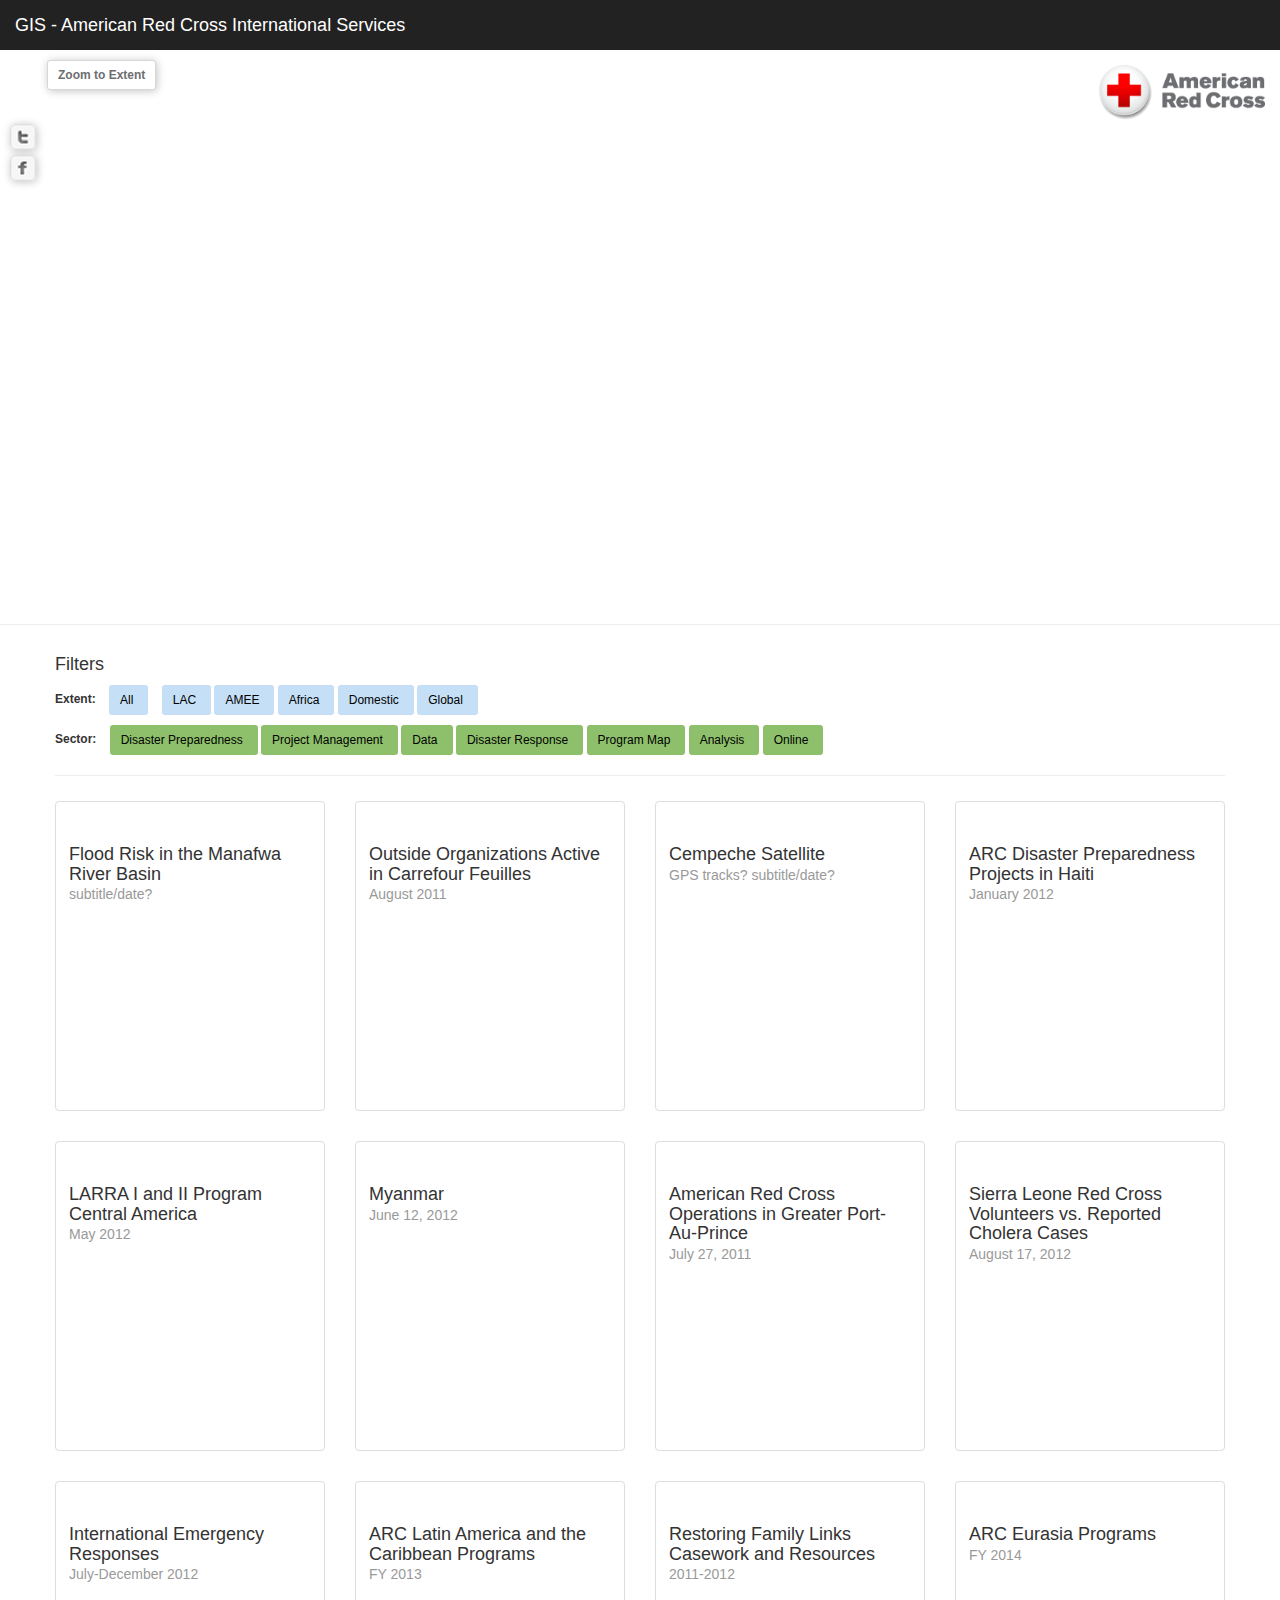
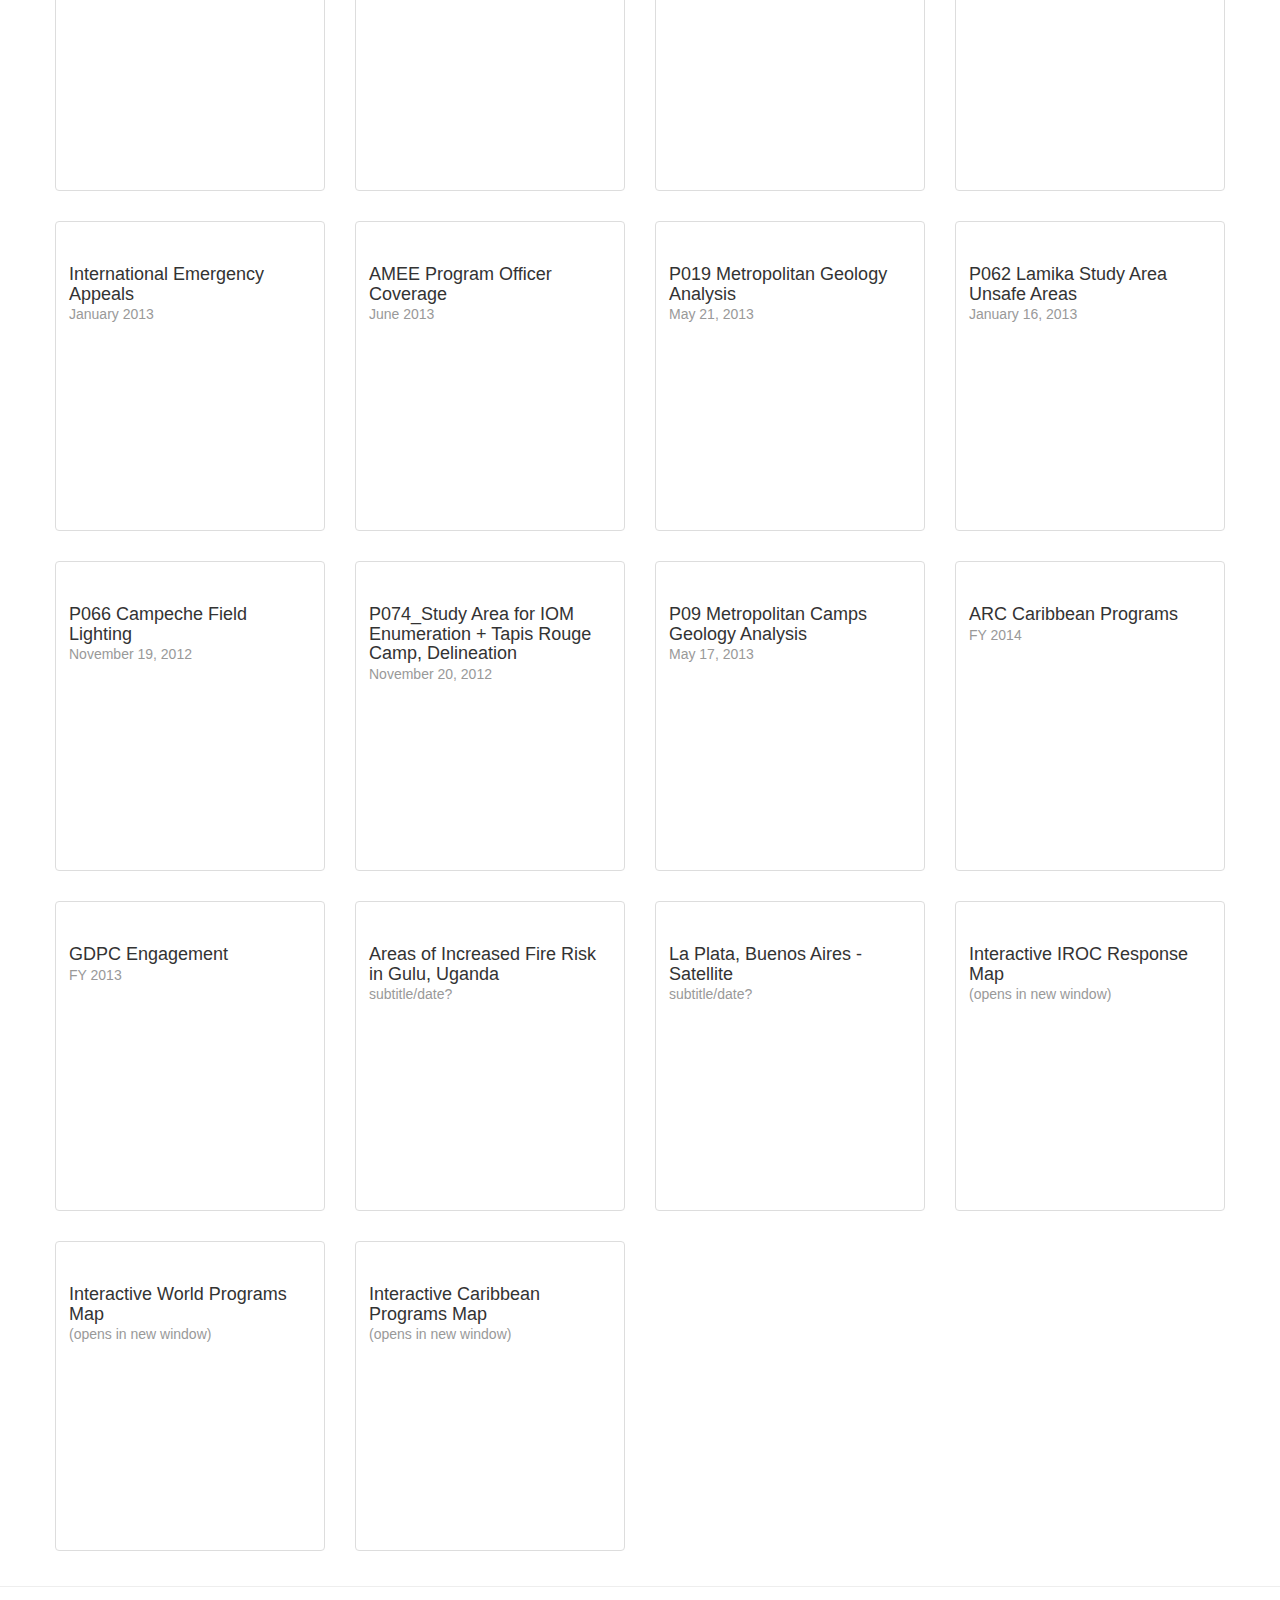
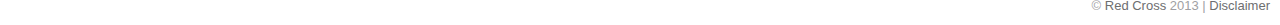
==== index.html @ 485a9eda "social icons enlarged (need higher res versions)" ====
<!DOCTYPE html>
<html lang="en">
  <head>
    <meta charset="utf-8">
    <title>Mapfolio</title>

    <meta property="og:image" content="http://americanredcross.github.io/Mapfolio/img/redCross.png" />
    <meta property="og:title" content="American Red Cross" />
    <meta property="og:description" content = "Interactive portfolio of maps produced by the International Services Department." />

    <meta name="viewport" content="width=device-width, initial-scale=1.0">
    <meta name="description" content="">
    <meta name="author" content="American Red Cross">
    <meta name="google-translate-customization" content="dd5207c171a5d11a-29d1c9c17ff34632-g6f9aa177fdeafd13-1a"></meta>
    <link href="css/bootstrap-glyphicons.css" rel="stylesheet">
    <link href="css/bootstrap.min.css" rel="stylesheet">
    <link rel="stylesheet" href="http://cdn.leafletjs.com/leaflet-0.6.2/leaflet.css" />
    <link rel="stylesheet" href="css/markercluster.css" />
    <link rel="stylesheet" href="css/MarkerCluster.Default.css" />
 <!--[if lte IE 8]>
     <link rel="stylesheet" href="http://cdn.leafletjs.com/leaflet-0.6.4/leaflet.ie.css" />
 <![endif]-->
    <link href="css/custom.css" rel="stylesheet">
    <link rel="shortcut icon" href="img/favicon.png">
      
  </head>
  

  <body>

    <div class="navbar navbar-inverse navbar-fixed-top">
      <div class="navbar-inner">
        <div>
          <a class="navbar-brand" href="../americanredcross.github.com">GIS - American Red Cross International Services</a>
        </div>
      </div>
      <div id="google_translate_element" style="position:absolute;top:3px;right:3px;"></div><script type="text/javascript">
function googleTranslateElementInit() {
  new google.translate.TranslateElement({pageLanguage: 'en', layout: google.translate.TranslateElement.FloatPosition.TOP_RIGHT}, 'google_translate_element');
}
</script><script type="text/javascript" src="//translate.google.com/translate_a/element.js?cb=googleTranslateElementInit"></script>
    </div>    
          
        <a href="http://redcross.org"><img src="img/redcross-logo.png" id="arclogo" /></a>
        <button class="btn btn-small btn-zoom" type="button" onClick="zoomOut();">Zoom to Extent</button>
        <div class="socialBar">
          <ul class="social-list">
            <li class="twitter"><a class="twitter twitterpopup" href="http://twitter.com/intent/tweet?text=awesome%20%40RedCross%20mapfolio&amp;url=http%3A%2F%2Fbit.ly%2F19V54xv&amp;related=RedCross"><span></span></a></li>   
            <li class="facebook">
              <a href="#" 
              onclick="
              window.open(
              'https://www.facebook.com/sharer/sharer.php?u='+encodeURIComponent(location.href), 
              'facebook-share-dialog', 
              'width=626,height=436'); 
              return false;"><span></span></a></li>                 
                       
            </ul>
          </div>  

          <div id="map"></div>    
          

<div id="myModal" class="modal fade">
  <div class="modal-dialog">
    <div class="modal-content">
      <div class="modal-header">
        <button type="button" class="close" data-dismiss="modal" aria-hidden="true">&times;</button>
        <h4 class="modal-title">Modal title</h4>
      </div>
      <div class="modal-body" style="text-align:center;">
        <p>One fine body&hellip;</p>
      </div>
      <div class="modal-footer">
        <div class="modal-detailedDescription"></div>
        <button type="button" class="btn btn-default" data-dismiss="modal">Close</button>
        <a id="downloadPDF" href="#" target="_blank" class="btn btn-primary">Download PDF</a>
      </div>
    </div><!-- /.modal-content -->
  </div><!-- /.modal-dialog -->
</div><!-- /.modal -->

      <div class="container">
      <h4>Filters</h4> 
      <p><h6><b>Extent:</b>
      <span  id="extentButtons" style="margin-left:10px;">      
      <button class="btn btn-small btn-1 ALL" type="button" onclick="toggleExtent('ALL');" style="margin-right:10px;">All <span class="glyphicon glyphicon-ok" style="margin-left:4px;"></span></button> 
      <button class="btn btn-small btn-1 LAC" type="button" onclick="toggleExtent('LAC');">LAC <span class="glyphicon glyphicon-remove" style="margin-left:4px;"></span></button>
      <button class="btn btn-small btn-1 AMEE" type="button" onclick="toggleExtent('AMEE');">AMEE <span class="glyphicon glyphicon-remove" style="margin-left:4px;"></span></button>
      <button class="btn btn-small btn-1 AFRICA" type="button" onclick="toggleExtent('AFRICA');">Africa <span class="glyphicon glyphicon-remove" style="margin-left:4px;"></span></button>
      <button class="btn btn-small btn-1 USA" type="button" onclick="toggleExtent('USA');">Domestic <span class="glyphicon glyphicon-remove" style="margin-left:4px;"></span></button> 
      <button class="btn btn-small btn-1 GLOBAL" type="button" onclick="toggleExtent('GLOBAL');">Global <span class="glyphicon glyphicon-remove" style="margin-left:4px;"></span></button>
      </span></h6></p>        
      <p><h6><b>Sector:</b>
      <span style="margin-left:10px;">
      <button class="btn btn-small btn-2" type="button" onclick="toggleSector('.DP', this);">Disaster Preparedness <span class="glyphicon glyphicon-ok" style="margin-left:4px;"></span></button>
      <button class="btn btn-small btn-2" type="button" onclick="toggleSector('.PRJMGMT', this);">Project Management <span class="glyphicon glyphicon-ok" style="margin-left:4px;"></span></button>
      <button class="btn btn-small btn-2" type="button" onclick="toggleSector('.DATA', this);">Data <span class="glyphicon glyphicon-ok" style="margin-left:4px;"></span></button>
      <button class="btn btn-small btn-2" type="button" onclick="toggleSector('.DR', this);">Disaster Response <span class="glyphicon glyphicon-ok" style="margin-left:4px;"></span></button>
      <button class="btn btn-small btn-2" type="button" onclick="toggleSector('.PRGMAP', this);">Program Map <span class="glyphicon glyphicon-ok" style="margin-left:4px;"></span></button>
      <button class="btn btn-small btn-2" type="button" onclick="toggleSector('.ANALYSIS', this);">Analysis <span class="glyphicon glyphicon-ok" style="margin-left:4px;"></span></button>
      <button class="btn btn-small btn-2" type="button" onclick="toggleSector('.ONLINE', this);">Online <span class="glyphicon glyphicon-ok" style="margin-left:4px;"></span></button>
      <hr style="margin-bottom:0;">
      </span></h6></p>
    </div>
      <div class="container">
      <div class="row thumbnailGallery">
        <div class="col-sm-3 DP AFRICA">
          <a onclick="callModal(this);" class="thumbnail T001">
            <img src="img/floodRisk_thumb.png" alt="">
            <div class="caption">            
              <h4>Flood Risk in the Manafwa River Basin <br><small>subtitle/date?</small></h4>        
            </div>
            <div class="detailedDescription">
            This is a detailed description giving wonderful information specific to this particular map. This fascinating information will only be displayed at the bottom of the modal when the user views the full size map.
            </div>
          </a>
        </div>
        <div class="col-sm-3 PRJMGMT LAC">
          <a onclick="callModal(this);" class="thumbnail T002">
            <img src="img/2011_09_29_Blocks_Nhoods_Agencies_All_CF_thumb.png" alt="">
            <div class="caption">            
              <h4>Outside Organizations Active in Carrefour Feuilles <br><small>August 2011</small></h4>        
            </div>
            <div class="detailedDescription">
            This is a detailed description giving wonderful information specific to this particular map. This fascinating information will only be displayed at the bottom of the modal when the user views the full size map.
            </div>
          </a>
        </div>
        <div class="col-sm-3 DATA LAC">
          <a onclick="callModal(this);" class="thumbnail T003">
            <img src="img/2012_03_09_Campeche_Satellite_SDE_thumb.png" alt="">
            <div class="caption">            
              <h4>Cempeche Satellite <br><small>GPS tracks? subtitle/date?</small></h4>        
            </div>
            <div class="detailedDescription">
            This is a detailed description giving wonderful information specific to this particular map. This fascinating information will only be displayed at the bottom of the modal when the user views the full size map.
            </div>
          </a>
        </div>
        <div class="col-sm-3 DP LAC">
          <a onclick="callModal(this);" class="thumbnail T004">
            <img src="img/2011_12_29_2YRDRR_Final_thumb.png" alt="">
            <div class="caption">            
              <h4>ARC Disaster Preparedness Projects in Haiti <br><small>January 2012</small></h4>        
            </div>
            <div class="detailedDescription">
            This is a detailed description giving wonderful information specific to this particular map. This fascinating information will only be displayed at the bottom of the modal when the user views the full size map.
            </div>
          </a>
        </div>

        <div class="col-sm-3 PRJMGMT LAC">
          <a onclick="callModal(this);" class="thumbnail T005">
            <img src="img/2012_05_23_Central_America_LARRA_Communities_5-12_thumb.png" alt="">
            <div class="caption">            
              <h4>LARRA I and II Program Central America <br><small>May 2012</small></h4>        
            </div>
            <div class="detailedDescription">
            This is a detailed description giving wonderful information specific to this particular map. This fascinating information will only be displayed at the bottom of the modal when the user views the full size map.
            </div>
          </a>
        </div>
        <div class="col-sm-3 PRJMGMT AMEE">
          <a onclick="callModal(this);" class="thumbnail T006">
            <img src="img/2012_06_12_MyanmarFinal_thumb.png" alt="">
            <div class="caption">            
              <h4>Myanmar <br><small>June 12, 2012</small></h4>        
            </div>
            <div class="detailedDescription">
            This is a detailed description giving wonderful information specific to this particular map. This fascinating information will only be displayed at the bottom of the modal when the user views the full size map.
            </div>
          </a>
        </div>
        <div class="col-sm-3 PRJMGMT LAC">
          <a onclick="callModal(this);" class="thumbnail T007">
            <img src="img/2012_08_05_PaP_Bilateral_and_Partners_Overview_7.27.11_thumb.png" alt="">
            <div class="caption">            
              <h4>American Red Cross Operations in Greater Port-Au-Prince <br><small>July 27, 2011</small></h4>        
            </div>
            <div class="detailedDescription">
            This is a detailed description giving wonderful information specific to this particular map. This fascinating information will only be displayed at the bottom of the modal when the user views the full size map.
            </div>
          </a>
        </div>
        <div class="col-sm-3 PRJMGMT AFRICA">
          <a onclick="callModal(this);" class="thumbnail T008">
            <img src="img/2012_08_17_Cases_v_Volunteers_thumb.png" alt="">
            <div class="caption">            
              <h4>Sierra Leone Red Cross Volunteers vs. Reported Cholera Cases <br><small>August 17, 2012</small></h4>        
            </div>
            <div class="detailedDescription">
            This is a detailed description giving wonderful information specific to this particular map. This fascinating information will only be displayed at the bottom of the modal when the user views the full size map.
            </div>
          </a>
        </div>
        <div class="col-sm-3 DR GLOBAL">
          <a onclick="callModal(this);" class="thumbnail T009">
            <img src="img/2013_01_30_DisasterResponse_Q2_thumb.png" alt="">
            <div class="caption">            
              <h4>International Emergency Responses <br><small>July-December 2012</small></h4>        
            </div>
            <div class="detailedDescription">
            This is a detailed description giving wonderful information specific to this particular map. This fascinating information will only be displayed at the bottom of the modal when the user views the full size map.
            </div>
          </a>
        </div>
        <div class="col-sm-3 PRGMAP LAC">
          <a onclick="callModal(this);" class="thumbnail T010">
            <img src="img/2013_01_31_Latin_America_Programs_FY13_InternalV2_thumb.png" alt="">
            <div class="caption">            
              <h4>ARC Latin America and the Caribbean Programs <br><small>FY 2013</small></h4>        
            </div>
            <div class="detailedDescription">
            This is a detailed description giving wonderful information specific to this particular map. This fascinating information will only be displayed at the bottom of the modal when the user views the full size map.
            </div>
          </a>
        </div>
        <div class="col-sm-3 PRGMAP USA">
          <a onclick="callModal(this);" class="thumbnail T011">
            <img src="img/2013_03_29_RFL_MAP_thumb.png" alt="">
            <div class="caption">            
              <h4>Restoring Family Links Casework and Resources <br><small>2011-2012</small></h4>        
            </div>
            <div class="detailedDescription">
            This is a detailed description giving wonderful information specific to this particular map. This fascinating information will only be displayed at the bottom of the modal when the user views the full size map.
            </div>
          </a>
        </div>
        <div class="col-sm-3 PRGMAP AMEE">
          <a onclick="callModal(this);" class="thumbnail T012">
            <img src="img/2013_04_03_ARCT_FY14_Eurasia_Programs_thumb.png" alt="">
            <div class="caption">            
              <h4>ARC Eurasia Programs <br><small>FY 2014</small></h4>        
            </div>
            <div class="detailedDescription">
            This is a detailed description giving wonderful information specific to this particular map. This fascinating information will only be displayed at the bottom of the modal when the user views the full size map.
            </div>
          </a>
        </div>
        <div class="col-sm-3 DR GLOBAL">
          <a onclick="callModal(this);" class="thumbnail T013">
            <img src="img/2013_3_28_ResponseAppeals_thumb.png" alt="">
            <div class="caption">            
              <h4>International Emergency Appeals <br><small>January 2013</small></h4>        
            </div>
            <div class="detailedDescription">
            This is a detailed description giving wonderful information specific to this particular map. This fascinating information will only be displayed at the bottom of the modal when the user views the full size map.
            </div>
          </a>
        </div>
        <div class="col-sm-3 PRJMGMT AMEE">
          <a onclick="callModal(this);" class="thumbnail T014">
            <img src="img/AMEE_PO_Coverage_June2013_thumb.png" alt="">
            <div class="caption">            
              <h4>AMEE Program Officer Coverage <br><small>June 2013</small></h4>        
            </div>
            <div class="detailedDescription">
            This is a detailed description giving wonderful information specific to this particular map. This fascinating information will only be displayed at the bottom of the modal when the user views the full size map.
            </div>
          </a>
        </div>
        <div class="col-sm-3 PRJMGMT LAC">
          <a onclick="callModal(this);" class="thumbnail T015">
            <img src="img/ARC_P019_metropolitan_camps_geology_analysis_thumb.png" alt="">
            <div class="caption">            
              <h4>P019 Metropolitan Geology Analysis <br><small>May 21, 2013</small></h4>        
            </div>
            <div class="detailedDescription">
            This is a detailed description giving wonderful information specific to this particular map. This fascinating information will only be displayed at the bottom of the modal when the user views the full size map.
            </div>
          </a>
        </div>
        <div class="col-sm-3 ANALYSIS LAC">
          <a onclick="callModal(this);" class="thumbnail T016">
            <img src="img/ARC_P062_v1_LAMIKA_STUDY_AREA_UNSAFE_AREAS_low_thumb.png" alt="">
            <div class="caption">            
              <h4>P062 Lamika Study Area Unsafe Areas <br><small>January 16, 2013</small></h4>        
            </div>
            <div class="detailedDescription">
            This is a detailed description giving wonderful information specific to this particular map. This fascinating information will only be displayed at the bottom of the modal when the user views the full size map.
            </div>
          </a>
        </div>
        <div class="col-sm-3 ANALYSIS LAC">
          <a onclick="callModal(this);" class="thumbnail T017">
            <img src="img/ARC_P066_V2_CAMPECHE_FIELD_LIGHTING_high_thumb.png" alt="">
            <div class="caption">            
              <h4>P066 Campeche Field Lighting <br><small>November 19, 2012</small></h4>        
            </div>
            <div class="detailedDescription">
            This is a detailed description giving wonderful information specific to this particular map. This fascinating information will only be displayed at the bottom of the modal when the user views the full size map.
            </div>
          </a>
        </div>
        <div class="col-sm-3 PRJMGMT LAC">
          <a onclick="callModal(this);" class="thumbnail T018">
            <img src="img/ARC_P074_DELINEATION_low_thumb.png" alt="">
            <div class="caption">            
              <h4>P074_Study Area for IOM Enumeration + Tapis Rouge Camp, Delineation <br><small>November 20, 2012</small></h4>
            </div>
            <div class="detailedDescription">
            This is a detailed description giving wonderful information specific to this particular map. This fascinating information will only be displayed at the bottom of the modal when the user views the full size map.
            </div>
          </a>
        </div>
        <div class="col-sm-3 ANALYSIS LAC">
          <a onclick="callModal(this);" class="thumbnail T019">
            <img src="img/ARC_P09_metropolitan_camps_geology_analysis_thumb.png" alt="">
            <div class="caption">            
              <h4>P09 Metropolitan Camps Geology Analysis <br><small>May 17, 2013</small></h4>        
            </div>
            <div class="detailedDescription">
            This is a detailed description giving wonderful information specific to this particular map. This fascinating information will only be displayed at the bottom of the modal when the user views the full size map.
            </div>
          </a>
        </div>
        <div class="col-sm-3 PRGMAP LAC">
          <a onclick="callModal(this);" class="thumbnail T020">
            <img src="img/CaribbeanProgramsFY14_thumb.png" alt="">
            <div class="caption">            
              <h4>ARC Caribbean Programs <br><small> FY 2014</small></h4>        
            </div>
            <div class="detailedDescription">
            This is a detailed description giving wonderful information specific to this particular map. This fascinating information will only be displayed at the bottom of the modal when the user views the full size map.
            </div>
          </a>
        </div>
        <div class="col-sm-3 PRGMAP GLOBAL">
          <a onclick="callModal(this);" class="thumbnail T021">
            <img src="img/GDPC_EngagementMap_FY2013_thumb.png" alt="">
            <div class="caption">            
              <h4>GDPC Engagement <br><small> FY 2013</small></h4>        
            </div>
            <div class="detailedDescription">
            This is a detailed description giving wonderful information specific to this particular map. This fascinating information will only be displayed at the bottom of the modal when the user views the full size map.
            </div>
          </a>
        </div>
        <div class="col-sm-3 ANALYSIS AFRICA">
          <a onclick="callModal(this);" class="thumbnail T022">
            <img src="img/GuluFireRisk_thumb.png" alt="">
            <div class="caption">            
              <h4>Areas of Increased Fire Risk in Gulu, Uganda <br><small>subtitle/date?</small></h4>        
            </div>
            <div class="detailedDescription">
            This is a detailed description giving wonderful information specific to this particular map. This fascinating information will only be displayed at the bottom of the modal when the user views the full size map.
            </div>
          </a>
        </div>
        <div class="col-sm-3 DATA LAC">
          <a onclick="callModal(this);" class="thumbnail T023">
            <img src="img/LaPlata_2_thumb.png" alt="">
            <div class="caption">            
              <h4>La Plata, Buenos Aires - Satellite <br><small>subtitle/date?</small></h4>        
            </div>
            <div class="detailedDescription">
            This is a detailed description giving wonderful information specific to this particular map. This fascinating information will only be displayed at the bottom of the modal when the user views the full size map.
            </div>
          </a>
        </div>


        <!-- do we want a method of delivery for a detailed description for online maps? -->

        <div class="col-sm-3 ONLINE GLOBAL">
          <a href="http://americanredcross.github.io/IROC_ResponseMap/" target="_blank" class="thumbnail T024">
            <img src="img/IROC_thumb.png" alt="">
            <div class="caption">            
              <h4>Interactive IROC Response Map<br><small>(opens in new window)</small></h4>        
            </div>            
          </a>
        </div>
        <div class="col-sm-3 ONLINE GLOBAL">
          <a href="http://americanredcross.github.io/ProgramMaps/" target="_blank" class="thumbnail T025">
            <img src="img/ProgramMaps_thumb.png" alt="">
            <div class="caption">            
              <h4>Interactive World Programs Map <br><small>(opens in new window)</small></h4>        
            </div>
          </a>
        </div>
        <div class="col-sm-3 ONLINE LAC">
          <a href="http://americanredcross.github.io/ProgramMaps/Caribbean/" target="_blank" class="thumbnail T026">
            <img src="img/Caribbean_thumb.png" alt="">
            <div class="caption">            
              <h4>Interactive Caribbean Programs Map <br><small>(opens in new window)</small></h4>        
            </div>
          </a>
        </div>


      </div> <!-- /row  -->
      
    </div><!--/container-->
    
    <hr style="margin-bottom:10px;">
    <footer>
      <div class="disclaimer pull-right">
        <p>
            &copy; <a href="http://redcross.org" title="Red Cross" target="_blank">Red Cross</a> 2013 | 
            <a title="Disclaimer" onClick="showDisclaimer();">Disclaimer</a>
        </p>        
    </div>
    </footer>
    <script src="//ajax.googleapis.com/ajax/libs/jquery/1.10.1/jquery.min.js"></script>
    <script src="http://cdn.leafletjs.com/leaflet-0.6.2/leaflet.js"></script>
    <script src="js/bootstrap.min.js"></script>
    <script src="js/leaflet.markercluster-src.js"></script>
    <script src="js/main.js"></script>

  </body>
</html>
---- css/custom.css ----
body{
  padding-top: 50px;
  margin: 0;
}

.navbar {
  height: 50px;
}

#map {
  width: 100%;
  height: 575px;
  background-color: #ffffff;
  
  margin-bottom: 20px;
  border-bottom-color: #eee;
  border-bottom-width: 1px;  
  border-bottom-style: solid;
}

.btn-zoom {
  position: absolute;
  left: 0;
  margin-left: 47px;
  margin-top: 10px;
  z-index: 1000;
  background-color: #ffffff;
  border-color: #d7d7d8;
  font-weight: bold;
  color: #6d6e70;
  box-shadow: 1px 1px 9px #c3c3c5;
}

.btn-zoom:hover,
.btn-zoom:focus {
  color: black;
  background-color: #f4f4f4; 
}

a.leaflet-control-zoom-in, 
a.leaflet-control-zoom-out {
  color:#6d6e70;
}

.socialBar {
  position: absolute;
  left: 0;
  margin-left: 10px;
  margin-top: 67px;
  z-index: 1000;  
}
.social-list{
  padding:0;
  list-style: none;
}

.social-list span {
  float: left;
  box-shadow: 1px 1px 9px #c3c3c5;
  border-radius: 5px;
}


.social-list li.twitter span {
  background: url("../img/twitter_gray.png");
  background-repeat: no-repeat;
  height: 26px;
  width: 26px;
  margin-top: 7px;
  margin-bottom: 5px;
}
.social-list li.twitter a:hover span {
  background: url("../img/twitter_color.png");
  background-repeat: no-repeat;
  height: 26px;
  width: 26px;
}

.social-list li.facebook span {
  background: url("../img/fb_gray.png");
  background-repeat: no-repeat;
  height: 26px;
  width: 26px;
}
.social-list li.facebook a:hover span {
  background: url("../img/fb_color.png");
  background-repeat: no-repeat;
  height: 26px;
  width: 26px;
}







.btn-1 {
  background-color: #C4DFF6;
}
.btn-1:hover,
.btn-1:focus {
  background-color: #56A0D3;  
}

.btn-2{
  background-color: #8ec06c;
}
.btn-2:hover,
.btn-2:focus {
  background-color: #537b35;  
}

.modal-dialog {
  width: 70%;
  height:90%;    
}

#arclogo {
  position: absolute;
  right:0;
  z-index: 1000;
  margin: 15px;
  height: 55px;
}

.navbar-brand {
  max-width: none;
}

.thumbnail{
  margin-top: 15px;
  margin-bottom: 15px;
}

.thumbnail:hover {
  text-decoration: none;
}

.thumbnail {
  min-height:310px;  /*set to largest thumbnail, so all boxes match*/
}

.detailedDescription {
  display: none;  
}
.modal-detailedDescription {
  padding-bottom: 8px;
  text-align: left;
}

@media (max-width: 980px) {
  /* Enable use of floated navbar text */
  .navbar-text.pull-right {
    float: none;
    padding-left: 5px;
    padding-right: 5px;
  }
}

.disclaimer {
  margin: 0 10px;  
  font-size: small;
  color: #9f9fa3;
}
.disclaimer a {    
  text-decoration: none;
  cursor: pointer;
  color: #6d6e70;
}



/*styling for marker clusters*/
.marker-cluster-small {
  background-color: rgba(255, 255, 255, 0.5);
}
.marker-cluster-small div {
  background-color: rgba(237, 27, 46, 0.7);
}

.marker-cluster-medium {
  background-color: rgba(255, 255, 255, 0.5);
}
.marker-cluster-medium div {
  background-color: rgba(237, 27, 46, 0.7);
}

.marker-cluster-large {
  background-color: rgba(255, 255, 255, 0.5);
}
.marker-cluster-large div {
  background-color: rgba(237, 27, 46, 0.7);
}
.marker-cluster div {
  color: #FFF;
  text-align: center;
  border-radius: 15px;
  font: bold 12px "Helvetica Neue", Arial, Helvetica, sans-serif;
}
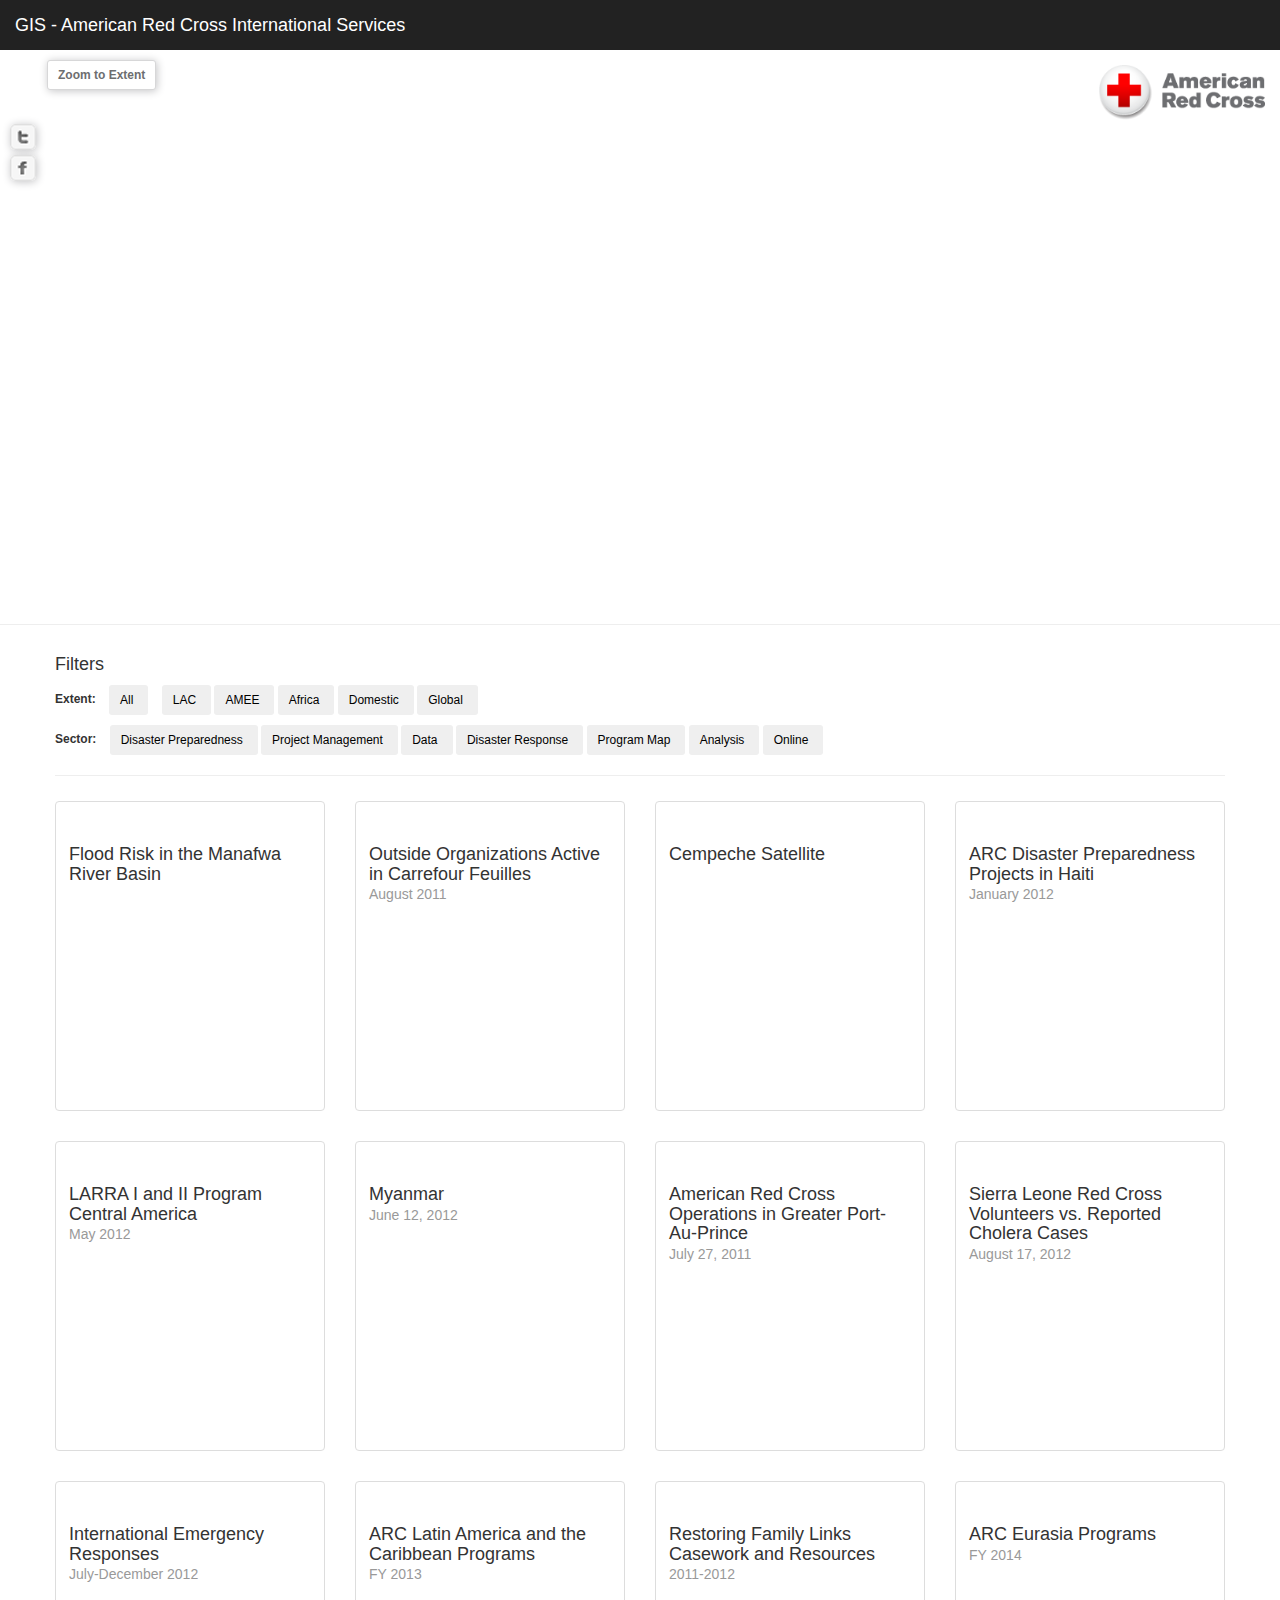
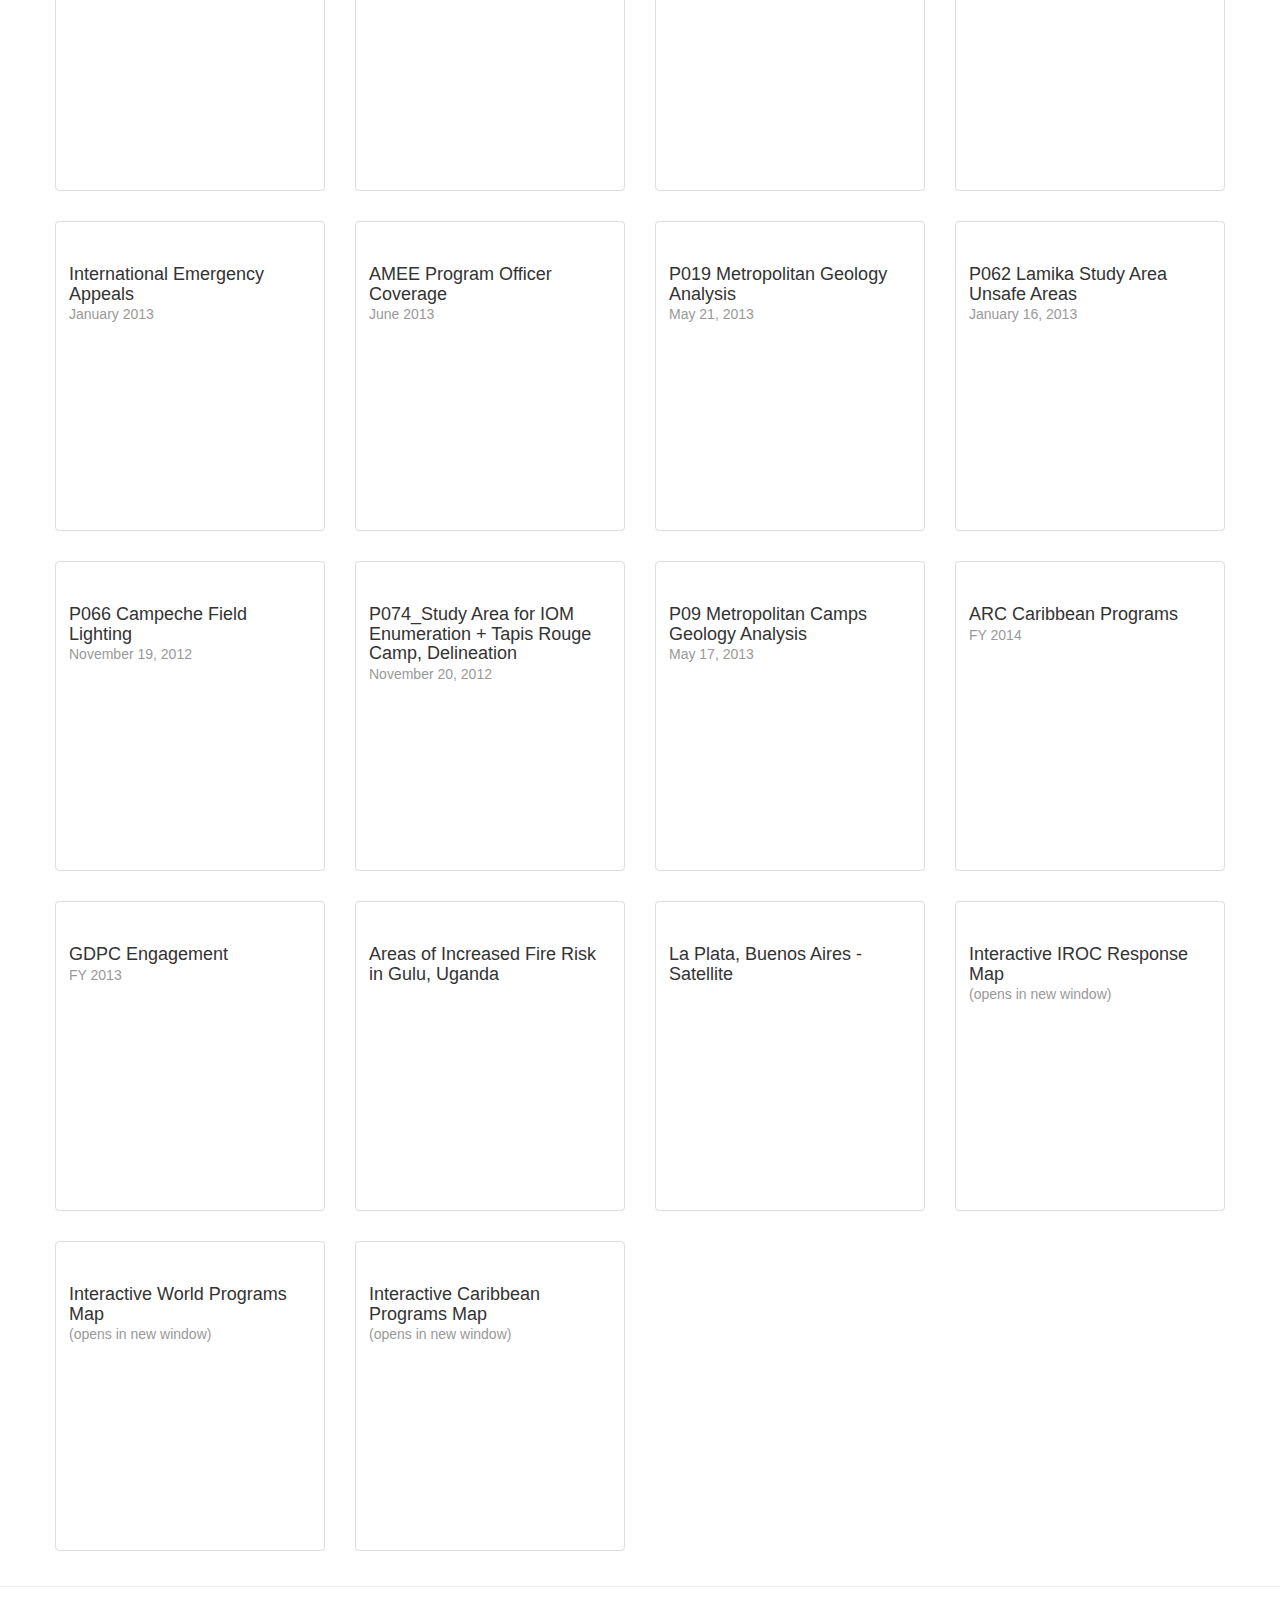
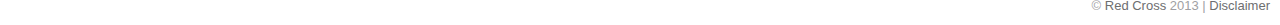
==== commit f10b6aff: "cleaning up for internal presentation" ====
--- a/index.html
+++ b/index.html
@@ -31,7 +31,7 @@
     <div class="navbar navbar-inverse navbar-fixed-top">
       <div class="navbar-inner">
         <div>
-          <a class="navbar-brand" href="../americanredcross.github.com">GIS - American Red Cross International Services</a>
+          <a class="navbar-brand" href="../index.html">GIS - American Red Cross International Services</a>
         </div>
       </div>
       <div id="google_translate_element" style="position:absolute;top:3px;right:3px;"></div><script type="text/javascript">
@@ -84,278 +84,278 @@
       <h4>Filters</h4> 
       <p><h6><b>Extent:</b>
       <span  id="extentButtons" style="margin-left:10px;">      
-      <button class="btn btn-small btn-1 ALL" type="button" onclick="toggleExtent('ALL');" style="margin-right:10px;">All <span class="glyphicon glyphicon-ok" style="margin-left:4px;"></span></button> 
-      <button class="btn btn-small btn-1 LAC" type="button" onclick="toggleExtent('LAC');">LAC <span class="glyphicon glyphicon-remove" style="margin-left:4px;"></span></button>
-      <button class="btn btn-small btn-1 AMEE" type="button" onclick="toggleExtent('AMEE');">AMEE <span class="glyphicon glyphicon-remove" style="margin-left:4px;"></span></button>
-      <button class="btn btn-small btn-1 AFRICA" type="button" onclick="toggleExtent('AFRICA');">Africa <span class="glyphicon glyphicon-remove" style="margin-left:4px;"></span></button>
-      <button class="btn btn-small btn-1 USA" type="button" onclick="toggleExtent('USA');">Domestic <span class="glyphicon glyphicon-remove" style="margin-left:4px;"></span></button> 
-      <button class="btn btn-small btn-1 GLOBAL" type="button" onclick="toggleExtent('GLOBAL');">Global <span class="glyphicon glyphicon-remove" style="margin-left:4px;"></span></button>
+      <button id="ALL" class="btn btn-small btn-extent filtering" type="button" onclick="toggleFilter('ALL', this);" style="margin-right:10px;">All <span class="glyphicon glyphicon-ok" style="margin-left:4px;"></span></button> 
+      <button id="LAC" class="btn btn-small btn-extent" type="button" onclick="toggleFilter('LAC', this);">LAC <span class="glyphicon glyphicon-remove" style="margin-left:4px;"></span></button>
+      <button id="AMEE" class="btn btn-small btn-extent" type="button" onclick="toggleFilter('AMEE', this);">AMEE <span class="glyphicon glyphicon-remove" style="margin-left:4px;"></span></button>
+      <button id="AFRICA" class="btn btn-small btn-extent" type="button" onclick="toggleFilter('AFRICA', this);">Africa <span class="glyphicon glyphicon-remove" style="margin-left:4px;"></span></button>
+      <button id="USA" class="btn btn-small btn-extent" type="button" onclick="toggleFilter('USA', this);">Domestic <span class="glyphicon glyphicon-remove" style="margin-left:4px;"></span></button> 
+      <button id="GLOBAL" class="btn btn-small btn-extent" type="button" onclick="toggleFilter('GLOBAL', this);">Global <span class="glyphicon glyphicon-remove" style="margin-left:4px;"></span></button>
       </span></h6></p>        
       <p><h6><b>Sector:</b>
-      <span style="margin-left:10px;">
-      <button class="btn btn-small btn-2" type="button" onclick="toggleSector('.DP', this);">Disaster Preparedness <span class="glyphicon glyphicon-ok" style="margin-left:4px;"></span></button>
-      <button class="btn btn-small btn-2" type="button" onclick="toggleSector('.PRJMGMT', this);">Project Management <span class="glyphicon glyphicon-ok" style="margin-left:4px;"></span></button>
-      <button class="btn btn-small btn-2" type="button" onclick="toggleSector('.DATA', this);">Data <span class="glyphicon glyphicon-ok" style="margin-left:4px;"></span></button>
-      <button class="btn btn-small btn-2" type="button" onclick="toggleSector('.DR', this);">Disaster Response <span class="glyphicon glyphicon-ok" style="margin-left:4px;"></span></button>
-      <button class="btn btn-small btn-2" type="button" onclick="toggleSector('.PRGMAP', this);">Program Map <span class="glyphicon glyphicon-ok" style="margin-left:4px;"></span></button>
-      <button class="btn btn-small btn-2" type="button" onclick="toggleSector('.ANALYSIS', this);">Analysis <span class="glyphicon glyphicon-ok" style="margin-left:4px;"></span></button>
-      <button class="btn btn-small btn-2" type="button" onclick="toggleSector('.ONLINE', this);">Online <span class="glyphicon glyphicon-ok" style="margin-left:4px;"></span></button>
+      <span id="sectorButtons"  style="margin-left:10px;">
+      <button id="DP" class="btn btn-small btn-sector filtering" type="button" onclick="toggleFilter('DP', this);">Disaster Preparedness <span class="glyphicon glyphicon-ok" style="margin-left:4px;"></span></button>
+      <button id="PRJMGMT" class="btn btn-small btn-sector filtering" type="button" onclick="toggleFilter('PRJMGMT', this);">Project Management <span class="glyphicon glyphicon-ok" style="margin-left:4px;"></span></button>
+      <button id="DATA" class="btn btn-small btn-sector filtering" type="button" onclick="toggleFilter('DATA', this);">Data <span class="glyphicon glyphicon-ok" style="margin-left:4px;"></span></button>
+      <button id="DR" class="btn btn-small btn-sector filtering" type="button" onclick="toggleFilter('DR', this);">Disaster Response <span class="glyphicon glyphicon-ok" style="margin-left:4px;"></span></button>
+      <button id="PRGMAP" class="btn btn-small btn-sector filtering" type="button" onclick="toggleFilter('PRGMAP', this);">Program Map <span class="glyphicon glyphicon-ok" style="margin-left:4px;"></span></button>
+      <button id="ANALYSIS" class="btn btn-small btn-sector filtering" type="button" onclick="toggleFilter('ANALYSIS', this);">Analysis <span class="glyphicon glyphicon-ok" style="margin-left:4px;"></span></button>
+      <button id="ONLINE" class="btn btn-small btn-sector filtering" type="button" onclick="toggleFilter('ONLINE', this);">Online <span class="glyphicon glyphicon-ok" style="margin-left:4px;"></span></button>
       <hr style="margin-bottom:0;">
       </span></h6></p>
     </div>
       <div class="container">
       <div class="row thumbnailGallery">
-        <div class="col-sm-3 DP AFRICA">
-          <a onclick="callModal(this);" class="thumbnail T001">
+        <div id="T001" class="col-sm-3 ALL DP AFRICA">
+          <a onclick="callModal(this);" class="thumbnail">
             <img src="img/floodRisk_thumb.png" alt="">
             <div class="caption">            
-              <h4>Flood Risk in the Manafwa River Basin <br><small>subtitle/date?</small></h4>        
-            </div>
-            <div class="detailedDescription">
-            This is a detailed description giving wonderful information specific to this particular map. This fascinating information will only be displayed at the bottom of the modal when the user views the full size map.
-            </div>
-          </a>
-        </div>
-        <div class="col-sm-3 PRJMGMT LAC">
-          <a onclick="callModal(this);" class="thumbnail T002">
+              <h4>Flood Risk in the Manafwa River Basin <br><small></small></h4>        
+            </div>
+            <div class="detailedDescription">
+            The text here will be replaced by a more detailed descripton of this particular map. It will provide the user with a multitude of fasicinating and useful facts regarding this particular map. The only time this information will display is here in the modal underneath the map image. 
+            </div>
+          </a>
+        </div>
+        <div id="T002" class="col-sm-3 ALL PRJMGMT LAC">
+          <a onclick="callModal(this);" class="thumbnail">
             <img src="img/2011_09_29_Blocks_Nhoods_Agencies_All_CF_thumb.png" alt="">
             <div class="caption">            
               <h4>Outside Organizations Active in Carrefour Feuilles <br><small>August 2011</small></h4>        
             </div>
             <div class="detailedDescription">
-            This is a detailed description giving wonderful information specific to this particular map. This fascinating information will only be displayed at the bottom of the modal when the user views the full size map.
-            </div>
-          </a>
-        </div>
-        <div class="col-sm-3 DATA LAC">
-          <a onclick="callModal(this);" class="thumbnail T003">
+            The text here will be replaced by a more detailed descripton of this particular map. It will provide the user with a multitude of fasicinating and useful facts regarding this particular map. The only time this information will display is here in the modal underneath the map image. 
+            </div>
+          </a>
+        </div>
+        <div id="T003" class="col-sm-3 ALL DATA LAC">
+          <a onclick="callModal(this);" class="thumbnail">
             <img src="img/2012_03_09_Campeche_Satellite_SDE_thumb.png" alt="">
             <div class="caption">            
-              <h4>Cempeche Satellite <br><small>GPS tracks? subtitle/date?</small></h4>        
-            </div>
-            <div class="detailedDescription">
-            This is a detailed description giving wonderful information specific to this particular map. This fascinating information will only be displayed at the bottom of the modal when the user views the full size map.
-            </div>
-          </a>
-        </div>
-        <div class="col-sm-3 DP LAC">
-          <a onclick="callModal(this);" class="thumbnail T004">
+              <h4>Cempeche Satellite <br><small></small></h4>        
+            </div>
+            <div class="detailedDescription">
+            The text here will be replaced by a more detailed descripton of this particular map. It will provide the user with a multitude of fasicinating and useful facts regarding this particular map. The only time this information will display is here in the modal underneath the map image. 
+            </div>
+          </a>
+        </div>
+        <div id="T004" class="col-sm-3 ALL DP LAC">
+          <a onclick="callModal(this);" class="thumbnail">
             <img src="img/2011_12_29_2YRDRR_Final_thumb.png" alt="">
             <div class="caption">            
               <h4>ARC Disaster Preparedness Projects in Haiti <br><small>January 2012</small></h4>        
             </div>
             <div class="detailedDescription">
-            This is a detailed description giving wonderful information specific to this particular map. This fascinating information will only be displayed at the bottom of the modal when the user views the full size map.
-            </div>
-          </a>
-        </div>
-
-        <div class="col-sm-3 PRJMGMT LAC">
-          <a onclick="callModal(this);" class="thumbnail T005">
+            The text here will be replaced by a more detailed descripton of this particular map. It will provide the user with a multitude of fasicinating and useful facts regarding this particular map. The only time this information will display is here in the modal underneath the map image. 
+            </div>
+          </a>
+        </div>
+
+        <div id="T005" class="col-sm-3 ALL PRJMGMT LAC">
+          <a onclick="callModal(this);" class="thumbnail">
             <img src="img/2012_05_23_Central_America_LARRA_Communities_5-12_thumb.png" alt="">
             <div class="caption">            
               <h4>LARRA I and II Program Central America <br><small>May 2012</small></h4>        
             </div>
             <div class="detailedDescription">
-            This is a detailed description giving wonderful information specific to this particular map. This fascinating information will only be displayed at the bottom of the modal when the user views the full size map.
-            </div>
-          </a>
-        </div>
-        <div class="col-sm-3 PRJMGMT AMEE">
-          <a onclick="callModal(this);" class="thumbnail T006">
+            The text here will be replaced by a more detailed descripton of this particular map. It will provide the user with a multitude of fasicinating and useful facts regarding this particular map. The only time this information will display is here in the modal underneath the map image. 
+            </div>
+          </a>
+        </div>
+        <div id="T006" class="col-sm-3 ALL PRJMGMT AMEE">
+          <a onclick="callModal(this);" class="thumbnail">
             <img src="img/2012_06_12_MyanmarFinal_thumb.png" alt="">
             <div class="caption">            
               <h4>Myanmar <br><small>June 12, 2012</small></h4>        
             </div>
             <div class="detailedDescription">
-            This is a detailed description giving wonderful information specific to this particular map. This fascinating information will only be displayed at the bottom of the modal when the user views the full size map.
-            </div>
-          </a>
-        </div>
-        <div class="col-sm-3 PRJMGMT LAC">
-          <a onclick="callModal(this);" class="thumbnail T007">
+            The text here will be replaced by a more detailed descripton of this particular map. It will provide the user with a multitude of fasicinating and useful facts regarding this particular map. The only time this information will display is here in the modal underneath the map image. 
+            </div>
+          </a>
+        </div>
+        <div id="T007" class="col-sm-3 ALL PRJMGMT LAC">
+          <a onclick="callModal(this);" class="thumbnail">
             <img src="img/2012_08_05_PaP_Bilateral_and_Partners_Overview_7.27.11_thumb.png" alt="">
             <div class="caption">            
               <h4>American Red Cross Operations in Greater Port-Au-Prince <br><small>July 27, 2011</small></h4>        
             </div>
             <div class="detailedDescription">
-            This is a detailed description giving wonderful information specific to this particular map. This fascinating information will only be displayed at the bottom of the modal when the user views the full size map.
-            </div>
-          </a>
-        </div>
-        <div class="col-sm-3 PRJMGMT AFRICA">
-          <a onclick="callModal(this);" class="thumbnail T008">
+            The text here will be replaced by a more detailed descripton of this particular map. It will provide the user with a multitude of fasicinating and useful facts regarding this particular map. The only time this information will display is here in the modal underneath the map image. 
+            </div>
+          </a>
+        </div>
+        <div id="T008" class="col-sm-3 ALL PRJMGMT AFRICA">
+          <a onclick="callModal(this);" class="thumbnail">
             <img src="img/2012_08_17_Cases_v_Volunteers_thumb.png" alt="">
             <div class="caption">            
               <h4>Sierra Leone Red Cross Volunteers vs. Reported Cholera Cases <br><small>August 17, 2012</small></h4>        
             </div>
             <div class="detailedDescription">
-            This is a detailed description giving wonderful information specific to this particular map. This fascinating information will only be displayed at the bottom of the modal when the user views the full size map.
-            </div>
-          </a>
-        </div>
-        <div class="col-sm-3 DR GLOBAL">
-          <a onclick="callModal(this);" class="thumbnail T009">
+            The text here will be replaced by a more detailed descripton of this particular map. It will provide the user with a multitude of fasicinating and useful facts regarding this particular map. The only time this information will display is here in the modal underneath the map image. 
+            </div>
+          </a>
+        </div>
+        <div id="T009" class="col-sm-3 ALL DR GLOBAL">
+          <a onclick="callModal(this);" class="thumbnail">
             <img src="img/2013_01_30_DisasterResponse_Q2_thumb.png" alt="">
             <div class="caption">            
               <h4>International Emergency Responses <br><small>July-December 2012</small></h4>        
             </div>
             <div class="detailedDescription">
-            This is a detailed description giving wonderful information specific to this particular map. This fascinating information will only be displayed at the bottom of the modal when the user views the full size map.
-            </div>
-          </a>
-        </div>
-        <div class="col-sm-3 PRGMAP LAC">
-          <a onclick="callModal(this);" class="thumbnail T010">
+            The text here will be replaced by a more detailed descripton of this particular map. It will provide the user with a multitude of fasicinating and useful facts regarding this particular map. The only time this information will display is here in the modal underneath the map image. 
+            </div>
+          </a>
+        </div>
+        <div id="T010" class="col-sm-3 ALL PRGMAP LAC">
+          <a onclick="callModal(this);" class="thumbnail">
             <img src="img/2013_01_31_Latin_America_Programs_FY13_InternalV2_thumb.png" alt="">
             <div class="caption">            
               <h4>ARC Latin America and the Caribbean Programs <br><small>FY 2013</small></h4>        
             </div>
             <div class="detailedDescription">
-            This is a detailed description giving wonderful information specific to this particular map. This fascinating information will only be displayed at the bottom of the modal when the user views the full size map.
-            </div>
-          </a>
-        </div>
-        <div class="col-sm-3 PRGMAP USA">
-          <a onclick="callModal(this);" class="thumbnail T011">
+            The text here will be replaced by a more detailed descripton of this particular map. It will provide the user with a multitude of fasicinating and useful facts regarding this particular map. The only time this information will display is here in the modal underneath the map image. 
+            </div>
+          </a>
+        </div>
+        <div id="T011" class="col-sm-3 ALL PRGMAP USA">
+          <a onclick="callModal(this);" class="thumbnail">
             <img src="img/2013_03_29_RFL_MAP_thumb.png" alt="">
             <div class="caption">            
               <h4>Restoring Family Links Casework and Resources <br><small>2011-2012</small></h4>        
             </div>
             <div class="detailedDescription">
-            This is a detailed description giving wonderful information specific to this particular map. This fascinating information will only be displayed at the bottom of the modal when the user views the full size map.
-            </div>
-          </a>
-        </div>
-        <div class="col-sm-3 PRGMAP AMEE">
-          <a onclick="callModal(this);" class="thumbnail T012">
+            The text here will be replaced by a more detailed descripton of this particular map. It will provide the user with a multitude of fasicinating and useful facts regarding this particular map. The only time this information will display is here in the modal underneath the map image. 
+            </div>
+          </a>
+        </div>
+        <div id="T012" class="col-sm-3 ALL PRGMAP AMEE">
+          <a onclick="callModal(this);" class="thumbnail">
             <img src="img/2013_04_03_ARCT_FY14_Eurasia_Programs_thumb.png" alt="">
             <div class="caption">            
               <h4>ARC Eurasia Programs <br><small>FY 2014</small></h4>        
             </div>
             <div class="detailedDescription">
-            This is a detailed description giving wonderful information specific to this particular map. This fascinating information will only be displayed at the bottom of the modal when the user views the full size map.
-            </div>
-          </a>
-        </div>
-        <div class="col-sm-3 DR GLOBAL">
-          <a onclick="callModal(this);" class="thumbnail T013">
+            The text here will be replaced by a more detailed descripton of this particular map. It will provide the user with a multitude of fasicinating and useful facts regarding this particular map. The only time this information will display is here in the modal underneath the map image. 
+            </div>
+          </a>
+        </div>
+        <div id="T013" class="col-sm-3 ALL DR GLOBAL">
+          <a onclick="callModal(this);" class="thumbnail">
             <img src="img/2013_3_28_ResponseAppeals_thumb.png" alt="">
             <div class="caption">            
               <h4>International Emergency Appeals <br><small>January 2013</small></h4>        
             </div>
             <div class="detailedDescription">
-            This is a detailed description giving wonderful information specific to this particular map. This fascinating information will only be displayed at the bottom of the modal when the user views the full size map.
-            </div>
-          </a>
-        </div>
-        <div class="col-sm-3 PRJMGMT AMEE">
-          <a onclick="callModal(this);" class="thumbnail T014">
+            The text here will be replaced by a more detailed descripton of this particular map. It will provide the user with a multitude of fasicinating and useful facts regarding this particular map. The only time this information will display is here in the modal underneath the map image. 
+            </div>
+          </a>
+        </div>
+        <div id="T014" class="col-sm-3 ALL PRJMGMT AMEE">
+          <a onclick="callModal(this);" class="thumbnail">
             <img src="img/AMEE_PO_Coverage_June2013_thumb.png" alt="">
             <div class="caption">            
               <h4>AMEE Program Officer Coverage <br><small>June 2013</small></h4>        
             </div>
             <div class="detailedDescription">
-            This is a detailed description giving wonderful information specific to this particular map. This fascinating information will only be displayed at the bottom of the modal when the user views the full size map.
-            </div>
-          </a>
-        </div>
-        <div class="col-sm-3 PRJMGMT LAC">
-          <a onclick="callModal(this);" class="thumbnail T015">
+            The text here will be replaced by a more detailed descripton of this particular map. It will provide the user with a multitude of fasicinating and useful facts regarding this particular map. The only time this information will display is here in the modal underneath the map image. 
+            </div>
+          </a>
+        </div>
+        <div id="T015" class="col-sm-3 ALL PRJMGMT LAC">
+          <a onclick="callModal(this);" class="thumbnail">
             <img src="img/ARC_P019_metropolitan_camps_geology_analysis_thumb.png" alt="">
             <div class="caption">            
               <h4>P019 Metropolitan Geology Analysis <br><small>May 21, 2013</small></h4>        
             </div>
             <div class="detailedDescription">
-            This is a detailed description giving wonderful information specific to this particular map. This fascinating information will only be displayed at the bottom of the modal when the user views the full size map.
-            </div>
-          </a>
-        </div>
-        <div class="col-sm-3 ANALYSIS LAC">
-          <a onclick="callModal(this);" class="thumbnail T016">
+            The text here will be replaced by a more detailed descripton of this particular map. It will provide the user with a multitude of fasicinating and useful facts regarding this particular map. The only time this information will display is here in the modal underneath the map image. 
+            </div>
+          </a>
+        </div>
+        <div id="T016" class="col-sm-3 ALL ANALYSIS LAC">
+          <a onclick="callModal(this);" class="thumbnail">
             <img src="img/ARC_P062_v1_LAMIKA_STUDY_AREA_UNSAFE_AREAS_low_thumb.png" alt="">
             <div class="caption">            
               <h4>P062 Lamika Study Area Unsafe Areas <br><small>January 16, 2013</small></h4>        
             </div>
             <div class="detailedDescription">
-            This is a detailed description giving wonderful information specific to this particular map. This fascinating information will only be displayed at the bottom of the modal when the user views the full size map.
-            </div>
-          </a>
-        </div>
-        <div class="col-sm-3 ANALYSIS LAC">
-          <a onclick="callModal(this);" class="thumbnail T017">
+            The text here will be replaced by a more detailed descripton of this particular map. It will provide the user with a multitude of fasicinating and useful facts regarding this particular map. The only time this information will display is here in the modal underneath the map image. 
+            </div>
+          </a>
+        </div>
+        <div id="T017" class="col-sm-3 ALL ANALYSIS LAC">
+          <a onclick="callModal(this);" class="thumbnail">
             <img src="img/ARC_P066_V2_CAMPECHE_FIELD_LIGHTING_high_thumb.png" alt="">
             <div class="caption">            
               <h4>P066 Campeche Field Lighting <br><small>November 19, 2012</small></h4>        
             </div>
             <div class="detailedDescription">
-            This is a detailed description giving wonderful information specific to this particular map. This fascinating information will only be displayed at the bottom of the modal when the user views the full size map.
-            </div>
-          </a>
-        </div>
-        <div class="col-sm-3 PRJMGMT LAC">
-          <a onclick="callModal(this);" class="thumbnail T018">
+            The text here will be replaced by a more detailed descripton of this particular map. It will provide the user with a multitude of fasicinating and useful facts regarding this particular map. The only time this information will display is here in the modal underneath the map image. 
+            </div>
+          </a>
+        </div>
+        <div id="T018" class="col-sm-3 ALL PRJMGMT LAC">
+          <a onclick="callModal(this);" class="thumbnail">
             <img src="img/ARC_P074_DELINEATION_low_thumb.png" alt="">
             <div class="caption">            
               <h4>P074_Study Area for IOM Enumeration + Tapis Rouge Camp, Delineation <br><small>November 20, 2012</small></h4>
             </div>
             <div class="detailedDescription">
-            This is a detailed description giving wonderful information specific to this particular map. This fascinating information will only be displayed at the bottom of the modal when the user views the full size map.
-            </div>
-          </a>
-        </div>
-        <div class="col-sm-3 ANALYSIS LAC">
-          <a onclick="callModal(this);" class="thumbnail T019">
+            The text here will be replaced by a more detailed descripton of this particular map. It will provide the user with a multitude of fasicinating and useful facts regarding this particular map. The only time this information will display is here in the modal underneath the map image. 
+            </div>
+          </a>
+        </div>
+        <div id="T019" class="col-sm-3 ALL ANALYSIS LAC">
+          <a onclick="callModal(this);" class="thumbnail">
             <img src="img/ARC_P09_metropolitan_camps_geology_analysis_thumb.png" alt="">
             <div class="caption">            
               <h4>P09 Metropolitan Camps Geology Analysis <br><small>May 17, 2013</small></h4>        
             </div>
             <div class="detailedDescription">
-            This is a detailed description giving wonderful information specific to this particular map. This fascinating information will only be displayed at the bottom of the modal when the user views the full size map.
-            </div>
-          </a>
-        </div>
-        <div class="col-sm-3 PRGMAP LAC">
-          <a onclick="callModal(this);" class="thumbnail T020">
+            The text here will be replaced by a more detailed descripton of this particular map. It will provide the user with a multitude of fasicinating and useful facts regarding this particular map. The only time this information will display is here in the modal underneath the map image. 
+            </div>
+          </a>
+        </div>
+        <div id="T020" class="col-sm-3 ALL PRGMAP LAC">
+          <a onclick="callModal(this);" class="thumbnail">
             <img src="img/CaribbeanProgramsFY14_thumb.png" alt="">
             <div class="caption">            
               <h4>ARC Caribbean Programs <br><small> FY 2014</small></h4>        
             </div>
             <div class="detailedDescription">
-            This is a detailed description giving wonderful information specific to this particular map. This fascinating information will only be displayed at the bottom of the modal when the user views the full size map.
-            </div>
-          </a>
-        </div>
-        <div class="col-sm-3 PRGMAP GLOBAL">
-          <a onclick="callModal(this);" class="thumbnail T021">
+            The text here will be replaced by a more detailed descripton of this particular map. It will provide the user with a multitude of fasicinating and useful facts regarding this particular map. The only time this information will display is here in the modal underneath the map image. 
+            </div>
+          </a>
+        </div>
+        <div id="T021" class="col-sm-3 ALL PRGMAP GLOBAL">
+          <a onclick="callModal(this);" class="thumbnail">
             <img src="img/GDPC_EngagementMap_FY2013_thumb.png" alt="">
             <div class="caption">            
               <h4>GDPC Engagement <br><small> FY 2013</small></h4>        
             </div>
             <div class="detailedDescription">
-            This is a detailed description giving wonderful information specific to this particular map. This fascinating information will only be displayed at the bottom of the modal when the user views the full size map.
-            </div>
-          </a>
-        </div>
-        <div class="col-sm-3 ANALYSIS AFRICA">
-          <a onclick="callModal(this);" class="thumbnail T022">
+            The text here will be replaced by a more detailed descripton of this particular map. It will provide the user with a multitude of fasicinating and useful facts regarding this particular map. The only time this information will display is here in the modal underneath the map image. 
+            </div>
+          </a>
+        </div>
+        <div id="T022" class="col-sm-3 ALL ANALYSIS AFRICA">
+          <a onclick="callModal(this);" class="thumbnail">
             <img src="img/GuluFireRisk_thumb.png" alt="">
             <div class="caption">            
-              <h4>Areas of Increased Fire Risk in Gulu, Uganda <br><small>subtitle/date?</small></h4>        
-            </div>
-            <div class="detailedDescription">
-            This is a detailed description giving wonderful information specific to this particular map. This fascinating information will only be displayed at the bottom of the modal when the user views the full size map.
-            </div>
-          </a>
-        </div>
-        <div class="col-sm-3 DATA LAC">
-          <a onclick="callModal(this);" class="thumbnail T023">
+              <h4>Areas of Increased Fire Risk in Gulu, Uganda <br><small></small></h4>        
+            </div>
+            <div class="detailedDescription">
+            The text here will be replaced by a more detailed descripton of this particular map. It will provide the user with a multitude of fasicinating and useful facts regarding this particular map. The only time this information will display is here in the modal underneath the map image. 
+            </div>
+          </a>
+        </div>
+        <div id="T023" class="col-sm-3 ALL DATA LAC">
+          <a onclick="callModal(this);" class="thumbnail">
             <img src="img/LaPlata_2_thumb.png" alt="">
             <div class="caption">            
-              <h4>La Plata, Buenos Aires - Satellite <br><small>subtitle/date?</small></h4>        
-            </div>
-            <div class="detailedDescription">
-            This is a detailed description giving wonderful information specific to this particular map. This fascinating information will only be displayed at the bottom of the modal when the user views the full size map.
+              <h4>La Plata, Buenos Aires - Satellite <br><small></small></h4>        
+            </div>
+            <div class="detailedDescription">
+            The text here will be replaced by a more detailed descripton of this particular map. It will provide the user with a multitude of fasicinating and useful facts regarding this particular map. The only time this information will display is here in the modal underneath the map image. 
             </div>
           </a>
         </div>
@@ -363,24 +363,24 @@
 
         <!-- do we want a method of delivery for a detailed description for online maps? -->
 
-        <div class="col-sm-3 ONLINE GLOBAL">
-          <a href="http://americanredcross.github.io/IROC_ResponseMap/" target="_blank" class="thumbnail T024">
+        <div id="T024" class="col-sm-3 ALL ONLINE GLOBAL">
+          <a href="http://americanredcross.github.io/IROC_ResponseMap/" target="_blank" class="thumbnail">
             <img src="img/IROC_thumb.png" alt="">
             <div class="caption">            
               <h4>Interactive IROC Response Map<br><small>(opens in new window)</small></h4>        
             </div>            
           </a>
         </div>
-        <div class="col-sm-3 ONLINE GLOBAL">
-          <a href="http://americanredcross.github.io/ProgramMaps/" target="_blank" class="thumbnail T025">
+        <div id="T025" class="col-sm-3 ALL ONLINE GLOBAL">
+          <a href="http://americanredcross.github.io/ProgramMaps/" target="_blank" class="thumbnail">
             <img src="img/ProgramMaps_thumb.png" alt="">
             <div class="caption">            
               <h4>Interactive World Programs Map <br><small>(opens in new window)</small></h4>        
             </div>
           </a>
         </div>
-        <div class="col-sm-3 ONLINE LAC">
-          <a href="http://americanredcross.github.io/ProgramMaps/Caribbean/" target="_blank" class="thumbnail T026">
+        <div id="T026" class="col-sm-3 ALL ONLINE LAC">
+          <a href="http://americanredcross.github.io/ProgramMaps/Caribbean/" target="_blank" class="thumbnail">
             <img src="img/Caribbean_thumb.png" alt="">
             <div class="caption">            
               <h4>Interactive Caribbean Programs Map <br><small>(opens in new window)</small></h4>        
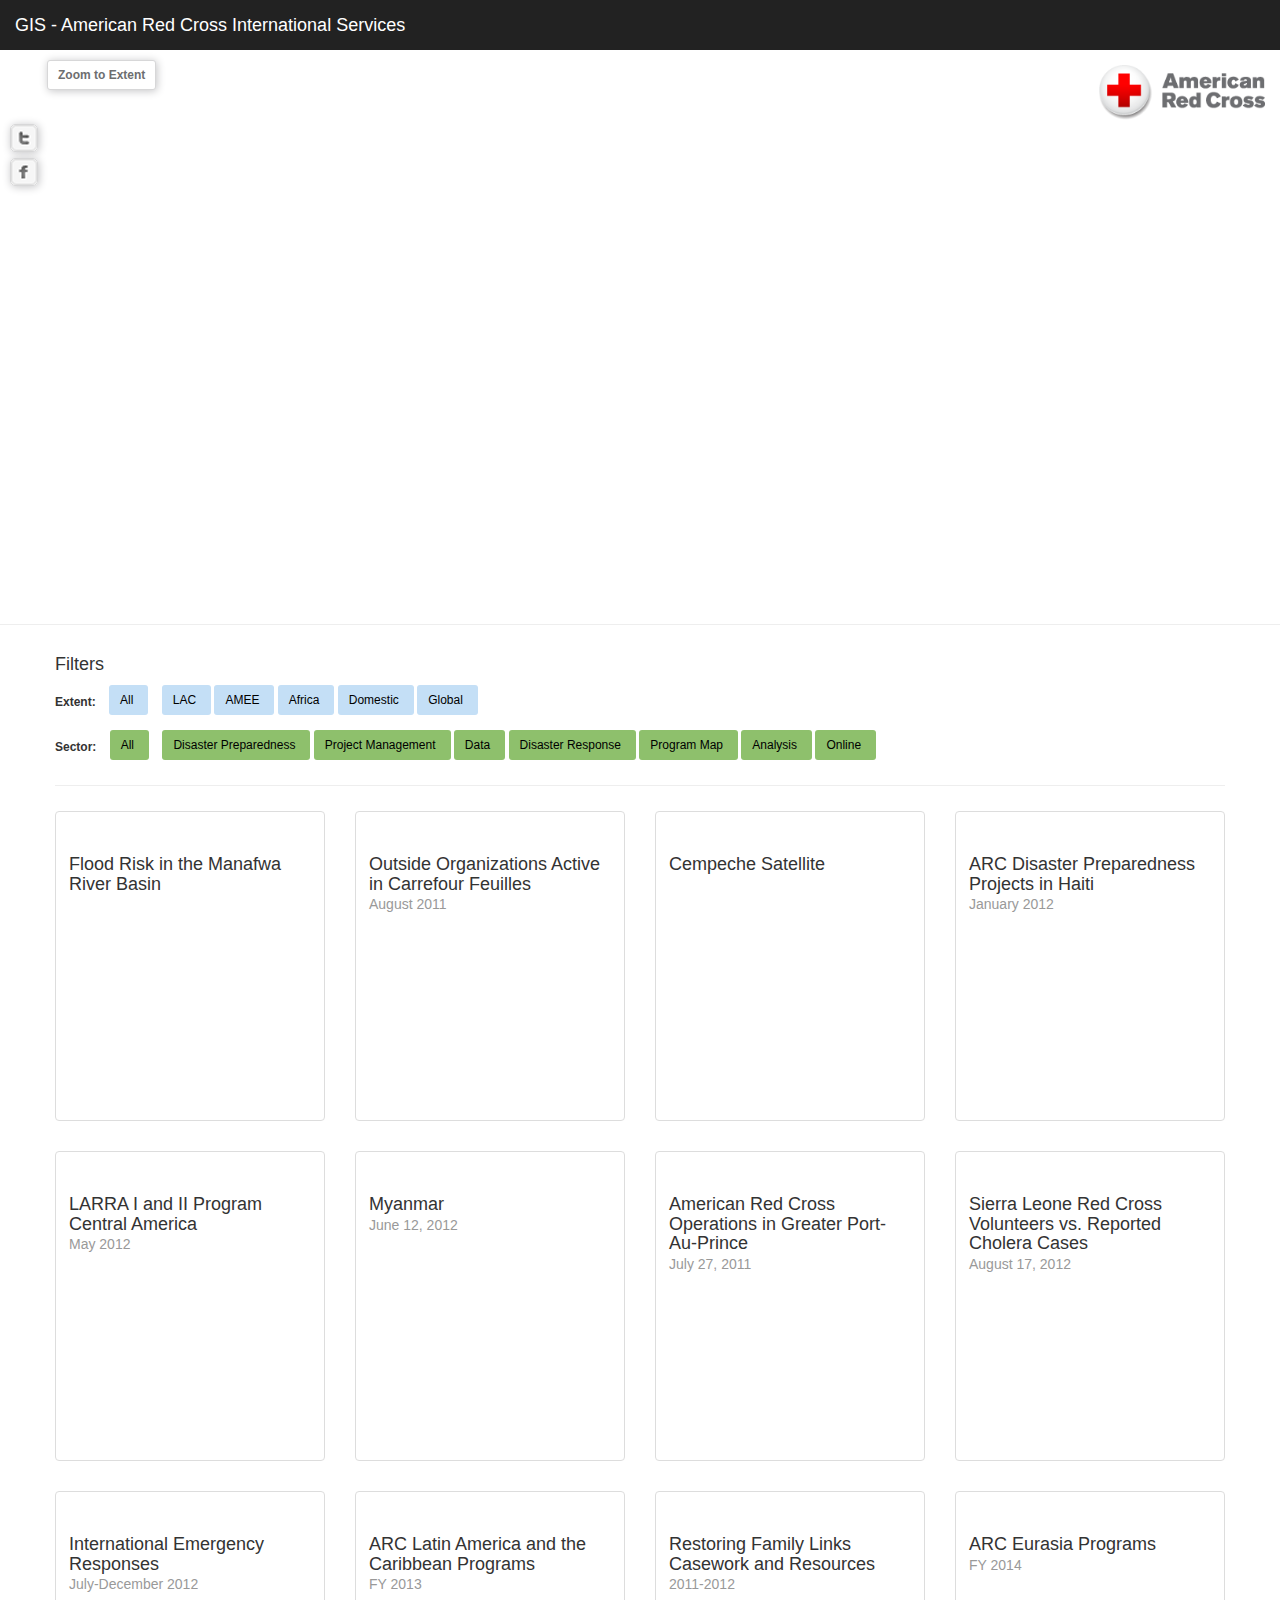
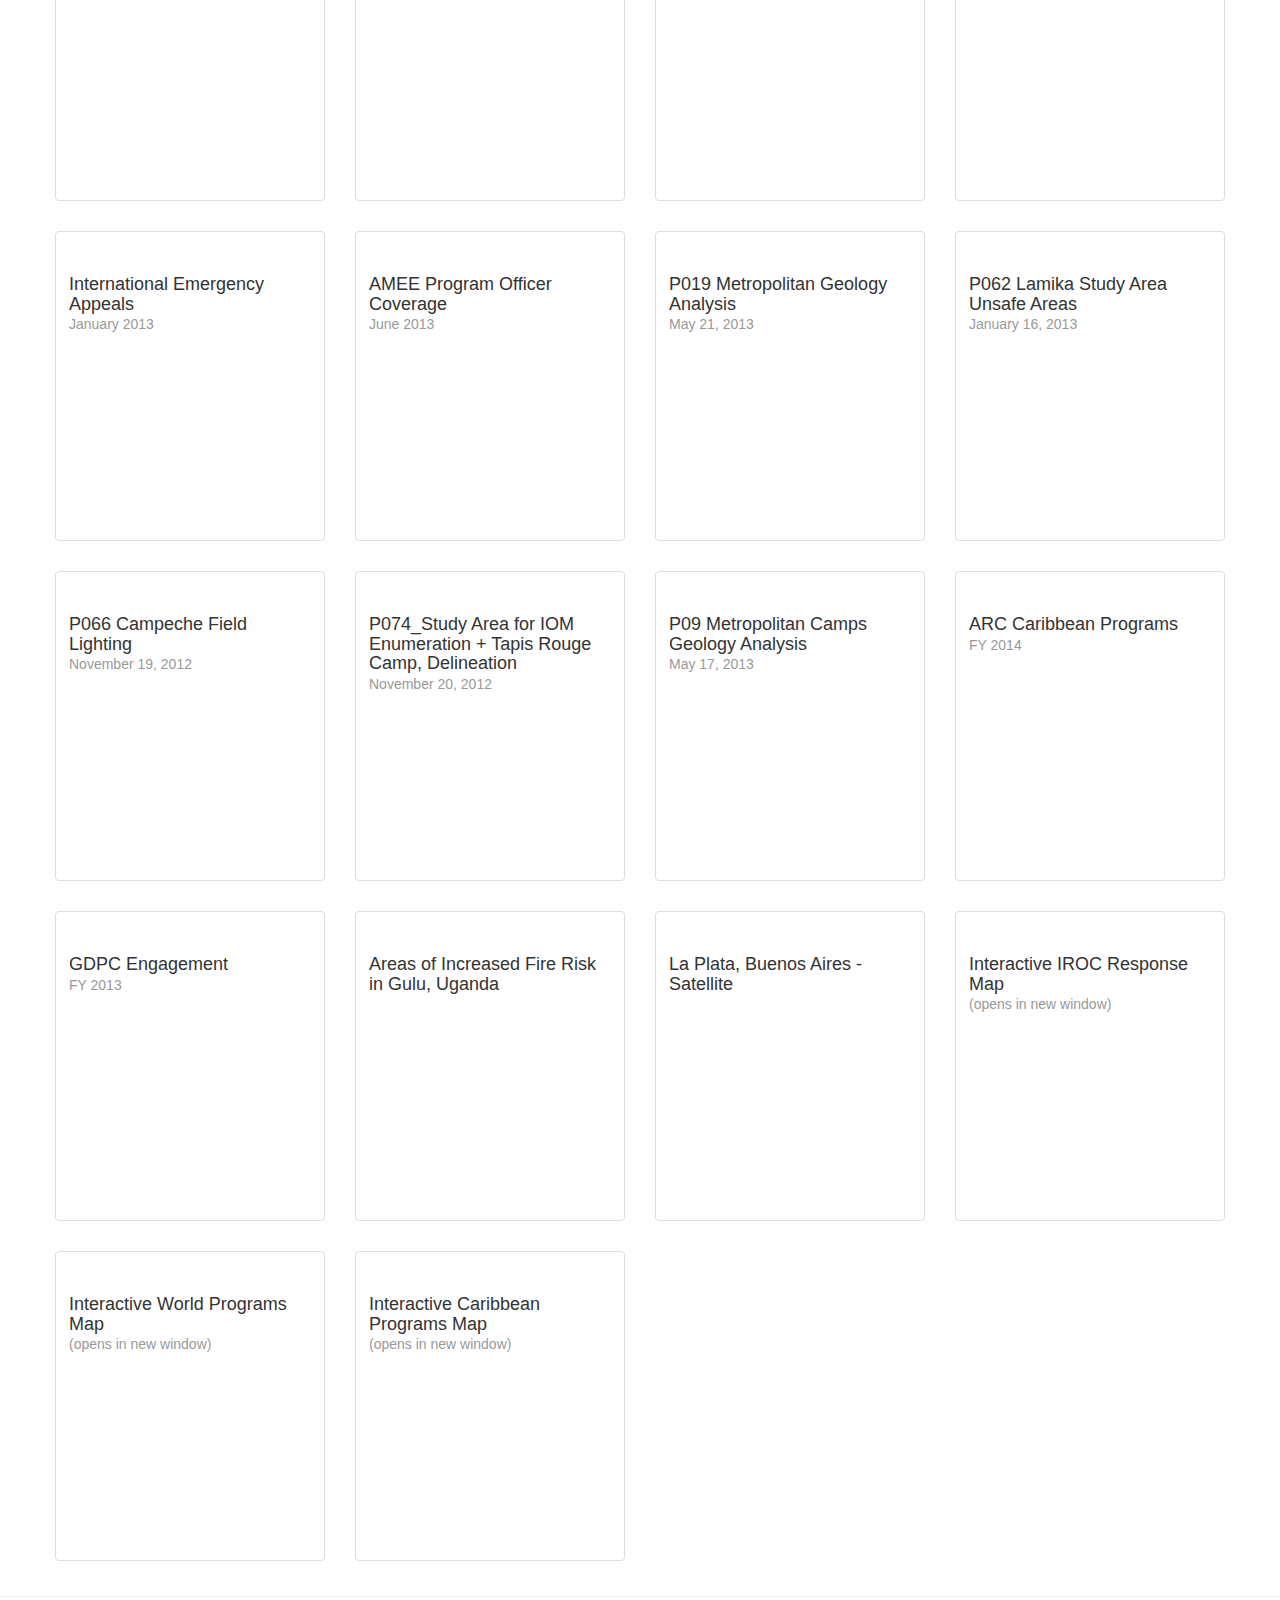
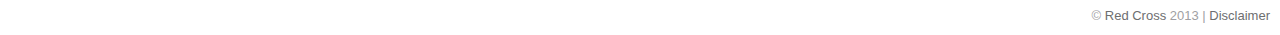
==== commit c8183d65: "old ie browser alert, google analytics" ====
--- a/index.html
+++ b/index.html
@@ -17,9 +17,7 @@
     <link rel="stylesheet" href="http://cdn.leafletjs.com/leaflet-0.6.2/leaflet.css" />
     <link rel="stylesheet" href="css/markercluster.css" />
     <link rel="stylesheet" href="css/MarkerCluster.Default.css" />
- <!--[if lte IE 8]>
-     <link rel="stylesheet" href="http://cdn.leafletjs.com/leaflet-0.6.4/leaflet.ie.css" />
- <![endif]-->
+
     <link href="css/custom.css" rel="stylesheet">
     <link rel="shortcut icon" href="img/favicon.png">
       
@@ -27,6 +25,9 @@
   
 
   <body>
+        <!--[if lt IE 10]>
+            <p class="oldBrowser" style="text-align:center;">You are using an <strong>outdated</strong> browser. Please <a href="http://browsehappy.com/">upgrade your browser</a>.</p>
+            <![endif]-->
 
     <div class="navbar navbar-inverse navbar-fixed-top">
       <div class="navbar-inner">
@@ -41,25 +42,22 @@
 </script><script type="text/javascript" src="//translate.google.com/translate_a/element.js?cb=googleTranslateElementInit"></script>
     </div>    
           
-        <a href="http://redcross.org"><img src="img/redcross-logo.png" id="arclogo" /></a>
-        <button class="btn btn-small btn-zoom" type="button" onClick="zoomOut();">Zoom to Extent</button>
-        <div class="socialBar">
-          <ul class="social-list">
-            <li class="twitter"><a class="twitter twitterpopup" href="http://twitter.com/intent/tweet?text=awesome%20%40RedCross%20mapfolio&amp;url=http%3A%2F%2Fbit.ly%2F19V54xv&amp;related=RedCross"><span></span></a></li>   
-            <li class="facebook">
-              <a href="#" 
-              onclick="
-              window.open(
-              'https://www.facebook.com/sharer/sharer.php?u='+encodeURIComponent(location.href), 
-              'facebook-share-dialog', 
-              'width=626,height=436'); 
-              return false;"><span></span></a></li>                 
-                       
-            </ul>
-          </div>  
-
-          <div id="map"></div>    
-          
+    <a href="http://redcross.org"><img src="img/redcross-logo.png" id="arclogo" /></a>
+    <button class="btn btn-small btn-zoom" type="button" onClick="zoomOut();">Zoom to Extent</button>
+    <div class="twitter">
+      <a class="twitter twitterpopup" href="http://twitter.com/intent/tweet?text=awesome%20%40RedCross%20mapfolio&amp;url=http%3A%2F%2Fbit.ly%2F19V54xv&amp;related=RedCross"><span></span></a>
+    </div>   
+    <div class="facebook">
+      <a href="#" 
+      onclick="
+      window.open(
+      'https://www.facebook.com/sharer/sharer.php?u='+encodeURIComponent(location.href), 
+      'facebook-share-dialog', 
+      'width=626,height=436'); 
+      return false;"><span></span></a>
+    </div>      
+
+      <div id="map"></div>          
 
 <div id="myModal" class="modal fade">
   <div class="modal-dialog">
@@ -69,7 +67,7 @@
         <h4 class="modal-title">Modal title</h4>
       </div>
       <div class="modal-body" style="text-align:center;">
-        <p>One fine body&hellip;</p>
+        <img class="modal-img" src="">
       </div>
       <div class="modal-footer">
         <div class="modal-detailedDescription"></div>
@@ -92,7 +90,9 @@
       <button id="GLOBAL" class="btn btn-small btn-extent" type="button" onclick="toggleFilter('GLOBAL', this);">Global <span class="glyphicon glyphicon-remove" style="margin-left:4px;"></span></button>
       </span></h6></p>        
       <p><h6><b>Sector:</b>
-      <span id="sectorButtons"  style="margin-left:10px;">
+      <span style="margin-left:10px;">
+      <button id="refreshSectors" class="btn btn-small btn-sector filtering" type="button" onclick="toggleFilter('refreshSectors', this);" style="margin-right:10px;">All <span class="glyphicon glyphicon-ok" style="margin-left:4px;"></span></button> 
+      <div id="sectorButtons" style="display:inline;">
       <button id="DP" class="btn btn-small btn-sector filtering" type="button" onclick="toggleFilter('DP', this);">Disaster Preparedness <span class="glyphicon glyphicon-ok" style="margin-left:4px;"></span></button>
       <button id="PRJMGMT" class="btn btn-small btn-sector filtering" type="button" onclick="toggleFilter('PRJMGMT', this);">Project Management <span class="glyphicon glyphicon-ok" style="margin-left:4px;"></span></button>
       <button id="DATA" class="btn btn-small btn-sector filtering" type="button" onclick="toggleFilter('DATA', this);">Data <span class="glyphicon glyphicon-ok" style="margin-left:4px;"></span></button>
@@ -100,11 +100,18 @@
       <button id="PRGMAP" class="btn btn-small btn-sector filtering" type="button" onclick="toggleFilter('PRGMAP', this);">Program Map <span class="glyphicon glyphicon-ok" style="margin-left:4px;"></span></button>
       <button id="ANALYSIS" class="btn btn-small btn-sector filtering" type="button" onclick="toggleFilter('ANALYSIS', this);">Analysis <span class="glyphicon glyphicon-ok" style="margin-left:4px;"></span></button>
       <button id="ONLINE" class="btn btn-small btn-sector filtering" type="button" onclick="toggleFilter('ONLINE', this);">Online <span class="glyphicon glyphicon-ok" style="margin-left:4px;"></span></button>
+      </div>
       <hr style="margin-bottom:0;">
       </span></h6></p>
     </div>
       <div class="container">
       <div class="row thumbnailGallery">
+        <div id="noThumbnails" class="col-sm-12" style="display:none;">
+          <h4 style="display:inline;">No maps match the filter settings.</h4>
+          <button class="btn btn-default" type="button" style="display:inline; margin-left:20px;" onclick="refreshFilters()">Refresh Filters<span class="glyphicon glyphicon-refresh" style="margin-left:15px;"></span></a>
+        </div>
+
+
         <div id="T001" class="col-sm-3 ALL DP AFRICA">
           <a onclick="callModal(this);" class="thumbnail">
             <img src="img/floodRisk_thumb.png" alt="">
@@ -112,7 +119,7 @@
               <h4>Flood Risk in the Manafwa River Basin <br><small></small></h4>        
             </div>
             <div class="detailedDescription">
-            The text here will be replaced by a more detailed descripton of this particular map. It will provide the user with a multitude of fasicinating and useful facts regarding this particular map. The only time this information will display is here in the modal underneath the map image. 
+            The text here will be replaced by a more detailed description of this particular map. It will provide the user with a multitude of fascinating and useful facts regarding this particular map. The only time this information will display is here in the modal underneath the map image. 
             </div>
           </a>
         </div>
@@ -123,7 +130,7 @@
               <h4>Outside Organizations Active in Carrefour Feuilles <br><small>August 2011</small></h4>        
             </div>
             <div class="detailedDescription">
-            The text here will be replaced by a more detailed descripton of this particular map. It will provide the user with a multitude of fasicinating and useful facts regarding this particular map. The only time this information will display is here in the modal underneath the map image. 
+            The text here will be replaced by a more detailed description of this particular map. It will provide the user with a multitude of fascinating and useful facts regarding this particular map. The only time this information will display is here in the modal underneath the map image. 
             </div>
           </a>
         </div>
@@ -134,7 +141,7 @@
               <h4>Cempeche Satellite <br><small></small></h4>        
             </div>
             <div class="detailedDescription">
-            The text here will be replaced by a more detailed descripton of this particular map. It will provide the user with a multitude of fasicinating and useful facts regarding this particular map. The only time this information will display is here in the modal underneath the map image. 
+            The text here will be replaced by a more detailed description of this particular map. It will provide the user with a multitude of fascinating and useful facts regarding this particular map. The only time this information will display is here in the modal underneath the map image. 
             </div>
           </a>
         </div>
@@ -145,7 +152,7 @@
               <h4>ARC Disaster Preparedness Projects in Haiti <br><small>January 2012</small></h4>        
             </div>
             <div class="detailedDescription">
-            The text here will be replaced by a more detailed descripton of this particular map. It will provide the user with a multitude of fasicinating and useful facts regarding this particular map. The only time this information will display is here in the modal underneath the map image. 
+            The text here will be replaced by a more detailed description of this particular map. It will provide the user with a multitude of fascinating and useful facts regarding this particular map. The only time this information will display is here in the modal underneath the map image. 
             </div>
           </a>
         </div>
@@ -157,7 +164,7 @@
               <h4>LARRA I and II Program Central America <br><small>May 2012</small></h4>        
             </div>
             <div class="detailedDescription">
-            The text here will be replaced by a more detailed descripton of this particular map. It will provide the user with a multitude of fasicinating and useful facts regarding this particular map. The only time this information will display is here in the modal underneath the map image. 
+            The text here will be replaced by a more detailed description of this particular map. It will provide the user with a multitude of fascinating and useful facts regarding this particular map. The only time this information will display is here in the modal underneath the map image. 
             </div>
           </a>
         </div>
@@ -168,7 +175,7 @@
               <h4>Myanmar <br><small>June 12, 2012</small></h4>        
             </div>
             <div class="detailedDescription">
-            The text here will be replaced by a more detailed descripton of this particular map. It will provide the user with a multitude of fasicinating and useful facts regarding this particular map. The only time this information will display is here in the modal underneath the map image. 
+            The text here will be replaced by a more detailed description of this particular map. It will provide the user with a multitude of fascinating and useful facts regarding this particular map. The only time this information will display is here in the modal underneath the map image. 
             </div>
           </a>
         </div>
@@ -179,7 +186,7 @@
               <h4>American Red Cross Operations in Greater Port-Au-Prince <br><small>July 27, 2011</small></h4>        
             </div>
             <div class="detailedDescription">
-            The text here will be replaced by a more detailed descripton of this particular map. It will provide the user with a multitude of fasicinating and useful facts regarding this particular map. The only time this information will display is here in the modal underneath the map image. 
+            The text here will be replaced by a more detailed description of this particular map. It will provide the user with a multitude of fascinating and useful facts regarding this particular map. The only time this information will display is here in the modal underneath the map image. 
             </div>
           </a>
         </div>
@@ -190,7 +197,7 @@
               <h4>Sierra Leone Red Cross Volunteers vs. Reported Cholera Cases <br><small>August 17, 2012</small></h4>        
             </div>
             <div class="detailedDescription">
-            The text here will be replaced by a more detailed descripton of this particular map. It will provide the user with a multitude of fasicinating and useful facts regarding this particular map. The only time this information will display is here in the modal underneath the map image. 
+            The text here will be replaced by a more detailed description of this particular map. It will provide the user with a multitude of fascinating and useful facts regarding this particular map. The only time this information will display is here in the modal underneath the map image. 
             </div>
           </a>
         </div>
@@ -201,7 +208,7 @@
               <h4>International Emergency Responses <br><small>July-December 2012</small></h4>        
             </div>
             <div class="detailedDescription">
-            The text here will be replaced by a more detailed descripton of this particular map. It will provide the user with a multitude of fasicinating and useful facts regarding this particular map. The only time this information will display is here in the modal underneath the map image. 
+            The text here will be replaced by a more detailed description of this particular map. It will provide the user with a multitude of fascinating and useful facts regarding this particular map. The only time this information will display is here in the modal underneath the map image. 
             </div>
           </a>
         </div>
@@ -212,7 +219,7 @@
               <h4>ARC Latin America and the Caribbean Programs <br><small>FY 2013</small></h4>        
             </div>
             <div class="detailedDescription">
-            The text here will be replaced by a more detailed descripton of this particular map. It will provide the user with a multitude of fasicinating and useful facts regarding this particular map. The only time this information will display is here in the modal underneath the map image. 
+            The text here will be replaced by a more detailed description of this particular map. It will provide the user with a multitude of fascinating and useful facts regarding this particular map. The only time this information will display is here in the modal underneath the map image. 
             </div>
           </a>
         </div>
@@ -223,7 +230,7 @@
               <h4>Restoring Family Links Casework and Resources <br><small>2011-2012</small></h4>        
             </div>
             <div class="detailedDescription">
-            The text here will be replaced by a more detailed descripton of this particular map. It will provide the user with a multitude of fasicinating and useful facts regarding this particular map. The only time this information will display is here in the modal underneath the map image. 
+            The text here will be replaced by a more detailed description of this particular map. It will provide the user with a multitude of fascinating and useful facts regarding this particular map. The only time this information will display is here in the modal underneath the map image. 
             </div>
           </a>
         </div>
@@ -234,7 +241,7 @@
               <h4>ARC Eurasia Programs <br><small>FY 2014</small></h4>        
             </div>
             <div class="detailedDescription">
-            The text here will be replaced by a more detailed descripton of this particular map. It will provide the user with a multitude of fasicinating and useful facts regarding this particular map. The only time this information will display is here in the modal underneath the map image. 
+            The text here will be replaced by a more detailed description of this particular map. It will provide the user with a multitude of fascinating and useful facts regarding this particular map. The only time this information will display is here in the modal underneath the map image. 
             </div>
           </a>
         </div>
@@ -245,7 +252,7 @@
               <h4>International Emergency Appeals <br><small>January 2013</small></h4>        
             </div>
             <div class="detailedDescription">
-            The text here will be replaced by a more detailed descripton of this particular map. It will provide the user with a multitude of fasicinating and useful facts regarding this particular map. The only time this information will display is here in the modal underneath the map image. 
+            The text here will be replaced by a more detailed description of this particular map. It will provide the user with a multitude of fascinating and useful facts regarding this particular map. The only time this information will display is here in the modal underneath the map image. 
             </div>
           </a>
         </div>
@@ -256,7 +263,7 @@
               <h4>AMEE Program Officer Coverage <br><small>June 2013</small></h4>        
             </div>
             <div class="detailedDescription">
-            The text here will be replaced by a more detailed descripton of this particular map. It will provide the user with a multitude of fasicinating and useful facts regarding this particular map. The only time this information will display is here in the modal underneath the map image. 
+            The text here will be replaced by a more detailed description of this particular map. It will provide the user with a multitude of fascinating and useful facts regarding this particular map. The only time this information will display is here in the modal underneath the map image. 
             </div>
           </a>
         </div>
@@ -267,7 +274,7 @@
               <h4>P019 Metropolitan Geology Analysis <br><small>May 21, 2013</small></h4>        
             </div>
             <div class="detailedDescription">
-            The text here will be replaced by a more detailed descripton of this particular map. It will provide the user with a multitude of fasicinating and useful facts regarding this particular map. The only time this information will display is here in the modal underneath the map image. 
+            The text here will be replaced by a more detailed description of this particular map. It will provide the user with a multitude of fascinating and useful facts regarding this particular map. The only time this information will display is here in the modal underneath the map image. 
             </div>
           </a>
         </div>
@@ -278,7 +285,7 @@
               <h4>P062 Lamika Study Area Unsafe Areas <br><small>January 16, 2013</small></h4>        
             </div>
             <div class="detailedDescription">
-            The text here will be replaced by a more detailed descripton of this particular map. It will provide the user with a multitude of fasicinating and useful facts regarding this particular map. The only time this information will display is here in the modal underneath the map image. 
+            The text here will be replaced by a more detailed description of this particular map. It will provide the user with a multitude of fascinating and useful facts regarding this particular map. The only time this information will display is here in the modal underneath the map image. 
             </div>
           </a>
         </div>
@@ -289,7 +296,7 @@
               <h4>P066 Campeche Field Lighting <br><small>November 19, 2012</small></h4>        
             </div>
             <div class="detailedDescription">
-            The text here will be replaced by a more detailed descripton of this particular map. It will provide the user with a multitude of fasicinating and useful facts regarding this particular map. The only time this information will display is here in the modal underneath the map image. 
+            The text here will be replaced by a more detailed description of this particular map. It will provide the user with a multitude of fascinating and useful facts regarding this particular map. The only time this information will display is here in the modal underneath the map image. 
             </div>
           </a>
         </div>
@@ -300,7 +307,7 @@
               <h4>P074_Study Area for IOM Enumeration + Tapis Rouge Camp, Delineation <br><small>November 20, 2012</small></h4>
             </div>
             <div class="detailedDescription">
-            The text here will be replaced by a more detailed descripton of this particular map. It will provide the user with a multitude of fasicinating and useful facts regarding this particular map. The only time this information will display is here in the modal underneath the map image. 
+            The text here will be replaced by a more detailed description of this particular map. It will provide the user with a multitude of fascinating and useful facts regarding this particular map. The only time this information will display is here in the modal underneath the map image. 
             </div>
           </a>
         </div>
@@ -311,7 +318,7 @@
               <h4>P09 Metropolitan Camps Geology Analysis <br><small>May 17, 2013</small></h4>        
             </div>
             <div class="detailedDescription">
-            The text here will be replaced by a more detailed descripton of this particular map. It will provide the user with a multitude of fasicinating and useful facts regarding this particular map. The only time this information will display is here in the modal underneath the map image. 
+            The text here will be replaced by a more detailed description of this particular map. It will provide the user with a multitude of fascinating and useful facts regarding this particular map. The only time this information will display is here in the modal underneath the map image. 
             </div>
           </a>
         </div>
@@ -322,18 +329,18 @@
               <h4>ARC Caribbean Programs <br><small> FY 2014</small></h4>        
             </div>
             <div class="detailedDescription">
-            The text here will be replaced by a more detailed descripton of this particular map. It will provide the user with a multitude of fasicinating and useful facts regarding this particular map. The only time this information will display is here in the modal underneath the map image. 
+            The text here will be replaced by a more detailed description of this particular map. It will provide the user with a multitude of fascinating and useful facts regarding this particular map. The only time this information will display is here in the modal underneath the map image. 
             </div>
           </a>
         </div>
         <div id="T021" class="col-sm-3 ALL PRGMAP GLOBAL">
           <a onclick="callModal(this);" class="thumbnail">
-            <img src="img/GDPC_EngagementMap_FY2013_thumb.png" alt="">
+            <img src="img/GDPC_2pgEngagementMap_FY2013_thumb.png" alt="">
             <div class="caption">            
               <h4>GDPC Engagement <br><small> FY 2013</small></h4>        
             </div>
             <div class="detailedDescription">
-            The text here will be replaced by a more detailed descripton of this particular map. It will provide the user with a multitude of fasicinating and useful facts regarding this particular map. The only time this information will display is here in the modal underneath the map image. 
+            The text here will be replaced by a more detailed description of this particular map. It will provide the user with a multitude of fascinating and useful facts regarding this particular map. The only time this information will display is here in the modal underneath the map image. 
             </div>
           </a>
         </div>
@@ -344,7 +351,7 @@
               <h4>Areas of Increased Fire Risk in Gulu, Uganda <br><small></small></h4>        
             </div>
             <div class="detailedDescription">
-            The text here will be replaced by a more detailed descripton of this particular map. It will provide the user with a multitude of fasicinating and useful facts regarding this particular map. The only time this information will display is here in the modal underneath the map image. 
+            The text here will be replaced by a more detailed description of this particular map. It will provide the user with a multitude of fascinating and useful facts regarding this particular map. The only time this information will display is here in the modal underneath the map image. 
             </div>
           </a>
         </div>
@@ -355,7 +362,7 @@
               <h4>La Plata, Buenos Aires - Satellite <br><small></small></h4>        
             </div>
             <div class="detailedDescription">
-            The text here will be replaced by a more detailed descripton of this particular map. It will provide the user with a multitude of fasicinating and useful facts regarding this particular map. The only time this information will display is here in the modal underneath the map image. 
+            The text here will be replaced by a more detailed description of this particular map. It will provide the user with a multitude of fascinating and useful facts regarding this particular map. The only time this information will display is here in the modal underneath the map image. 
             </div>
           </a>
         </div>
@@ -408,5 +415,16 @@
     <script src="js/leaflet.markercluster-src.js"></script>
     <script src="js/main.js"></script>
 
+     <script>
+        (function(i,s,o,g,r,a,m){i['GoogleAnalyticsObject']=r;i[r]=i[r]||function(){
+          (i[r].q=i[r].q||[]).push(arguments)},i[r].l=1*new Date();a=s.createElement(o),
+          m=s.getElementsByTagName(o)[0];a.async=1;a.src=g;m.parentNode.insertBefore(a,m)
+      })(window,document,'script','//www.google-analytics.com/analytics.js','ga');
+
+      ga('create', 'UA-42245094-1', 'americanredcross.github.io');
+      ga('send', 'pageview');
+
+      </script>
+
   </body>
 </html>
--- a/css/custom.css
+++ b/css/custom.css
@@ -1,6 +1,13 @@
 body{
   padding-top: 50px;
   margin: 0;
+}
+
+.oldBrowser {
+  margin: 60px 0;
+  padding: 20px 0;
+  background: #ccc;
+  color: #000;
 }
 
 .navbar {
@@ -20,10 +27,9 @@
 
 .btn-zoom {
   position: absolute;
-  left: 0;
-  margin-left: 47px;
-  margin-top: 10px;
-  z-index: 1000;
+  left: 47px;
+  top: 60px;
+  z-index: 1001;
   background-color: #ffffff;
   border-color: #d7d7d8;
   font-weight: bold;
@@ -42,72 +48,62 @@
   color:#6d6e70;
 }
 
-.socialBar {
+
+.twitter span {
   position: absolute;
-  left: 0;
-  margin-left: 10px;
-  margin-top: 67px;
-  z-index: 1000;  
-}
-.social-list{
-  padding:0;
-  list-style: none;
+  left: 10px;
+  top:124px;
+  z-index: 1002;
+  box-shadow: 1px 1px 9px #c3c3c5;
+  border-radius: 5px;
+  border:1px solid #d7d7d8;
+  background: url("../img/twitter_gray.png");
+  background-repeat: no-repeat;
+  height: 28px;
+  width: 28px;    
 }
 
-.social-list span {
-  float: left;
+.twitter a:hover span {
+  background: url("../img/twitter_color.png");
+  background-repeat: no-repeat;  
+}
+
+.facebook span {
+  position: absolute;
+  left: 10px;
+  top: 158px;
+  z-index: 1003;
   box-shadow: 1px 1px 9px #c3c3c5;
   border-radius: 5px;
+  border:1px solid #d7d7d8;
+  background: url("../img/fb_gray.png");
+  background-repeat: no-repeat;
+  height: 28px;
+  width: 28px;
+  
+}
+
+.facebook a:hover span {
+  background: url("../img/fb_color.png");
+  background-repeat: no-repeat;  
 }
 
 
-.social-list li.twitter span {
-  background: url("../img/twitter_gray.png");
-  background-repeat: no-repeat;
-  height: 26px;
-  width: 26px;
-  margin-top: 7px;
+.btn-extent {
+  background-color: #C4DFF6;
   margin-bottom: 5px;
 }
-.social-list li.twitter a:hover span {
-  background: url("../img/twitter_color.png");
-  background-repeat: no-repeat;
-  height: 26px;
-  width: 26px;
-}
-
-.social-list li.facebook span {
-  background: url("../img/fb_gray.png");
-  background-repeat: no-repeat;
-  height: 26px;
-  width: 26px;
-}
-.social-list li.facebook a:hover span {
-  background: url("../img/fb_color.png");
-  background-repeat: no-repeat;
-  height: 26px;
-  width: 26px;
-}
-
-
-
-
-
-
-
-.btn-1 {
-  background-color: #C4DFF6;
-}
-.btn-1:hover,
-.btn-1:focus {
+.btn-extent:hover,
+.btn-extent:focus {
   background-color: #56A0D3;  
 }
 
-.btn-2{
+.btn-sector{
   background-color: #8ec06c;
+  margin-bottom: 5px;
 }
-.btn-2:hover,
-.btn-2:focus {
+.btn-sector:hover,
+.btn-sector:focus {
   background-color: #537b35;  
 }
 
@@ -119,7 +115,7 @@
 #arclogo {
   position: absolute;
   right:0;
-  z-index: 1000;
+  z-index: 1004;
   margin: 15px;
   height: 55px;
 }
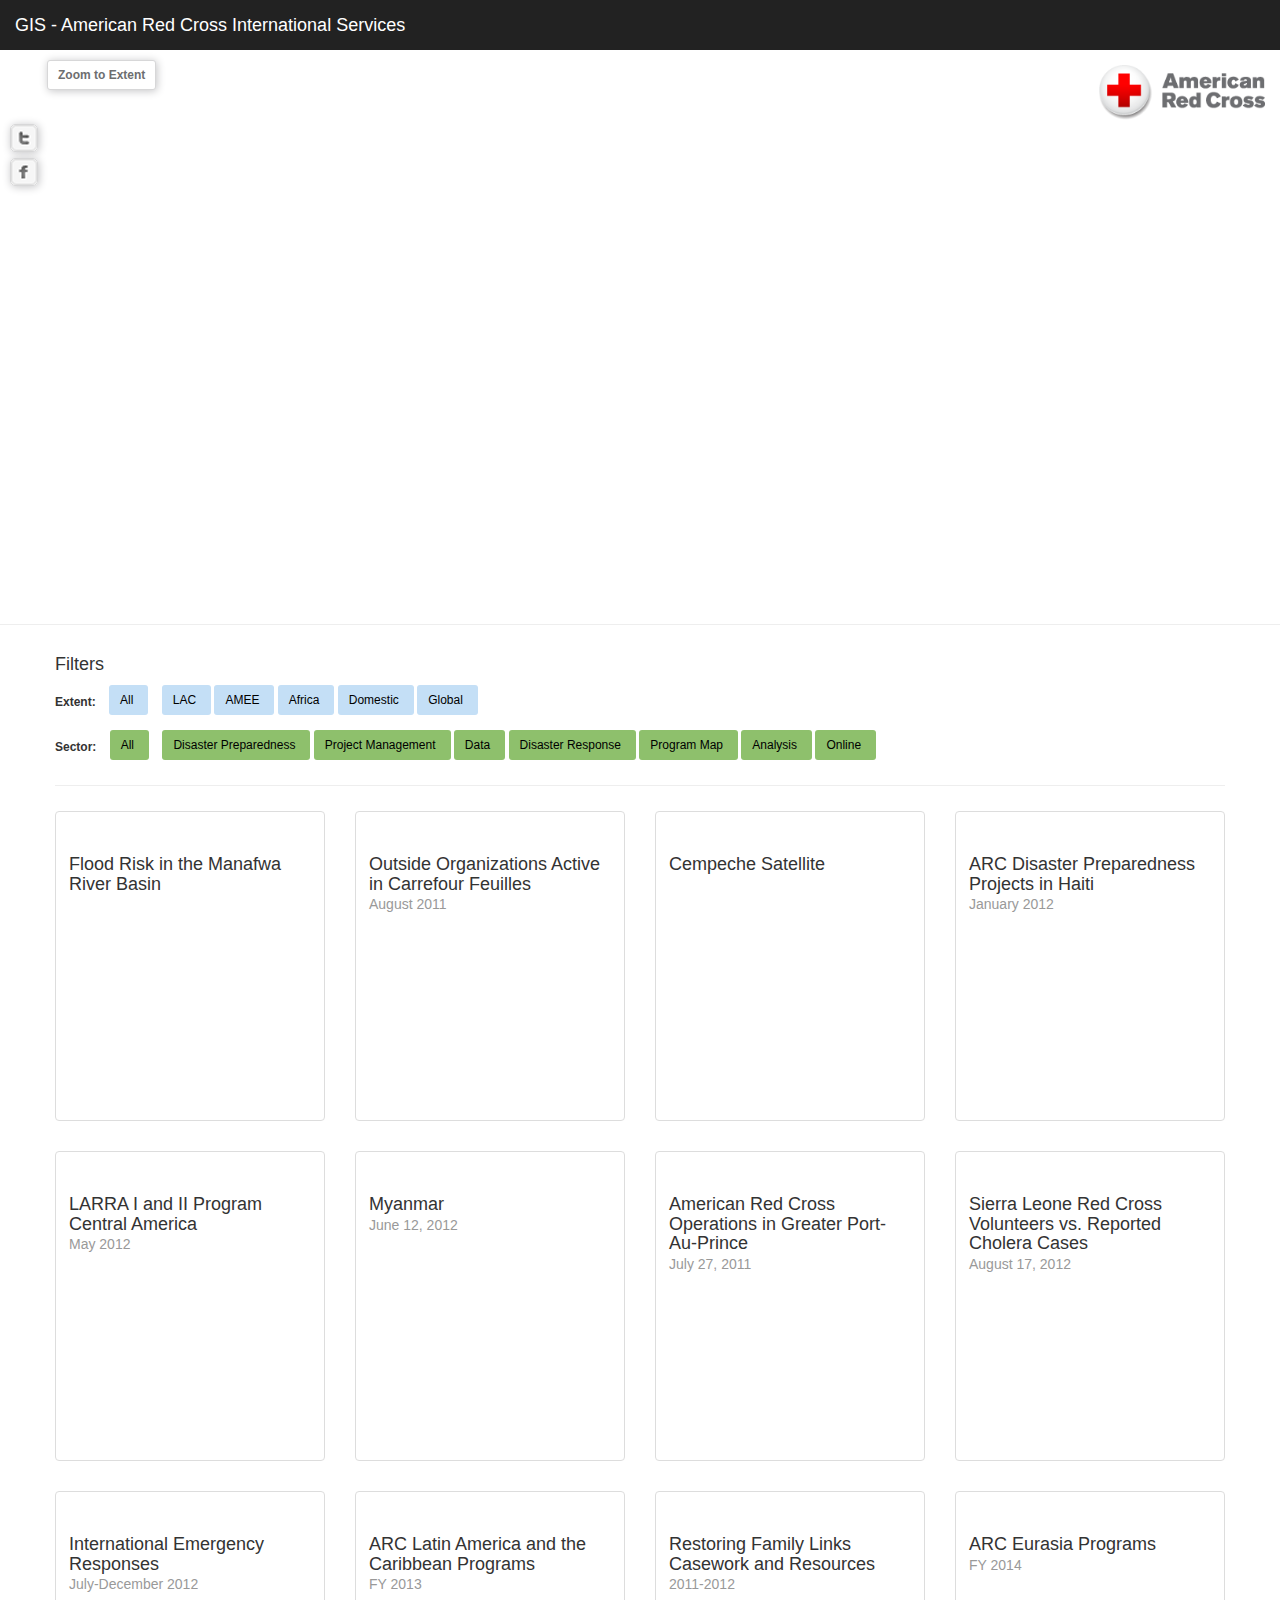
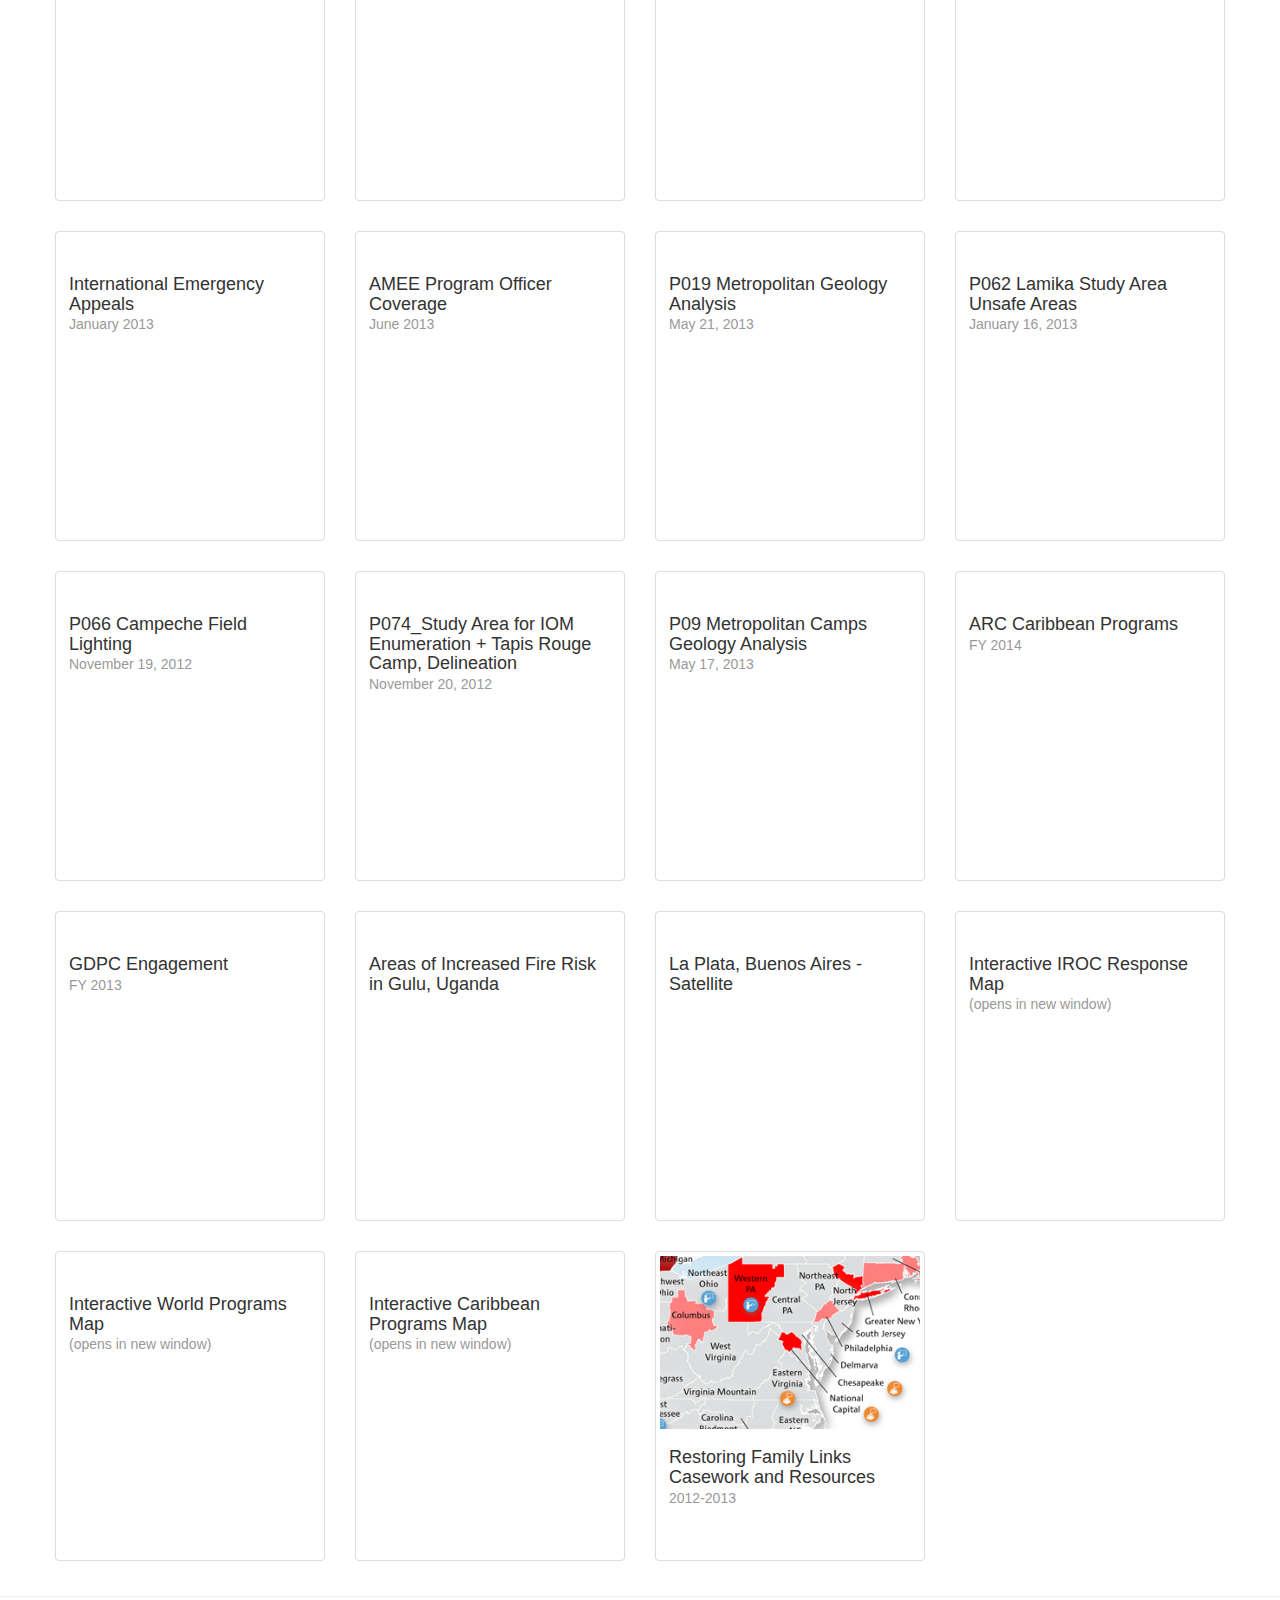
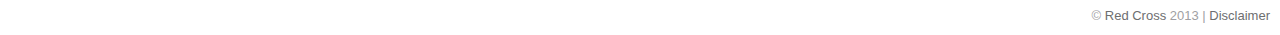
==== commit 8d9466f9: "adding RFL FY12-13 map" ====
--- a/index.html
+++ b/index.html
@@ -367,9 +367,7 @@
           </a>
         </div>
 
-
         <!-- do we want a method of delivery for a detailed description for online maps? -->
-
         <div id="T024" class="col-sm-3 ALL ONLINE GLOBAL">
           <a href="http://americanredcross.github.io/IROC_ResponseMap/" target="_blank" class="thumbnail">
             <img src="img/IROC_thumb.png" alt="">
@@ -391,6 +389,18 @@
             <img src="img/Caribbean_thumb.png" alt="">
             <div class="caption">            
               <h4>Interactive Caribbean Programs Map <br><small>(opens in new window)</small></h4>        
+            </div>
+          </a>
+        </div>
+
+        <div id="T027" class="col-sm-3 ALL PRGMAP USA">
+          <a onclick="callModal(this);" class="thumbnail">
+            <img src="img/2013_08_20_RFL_FY12-13_thumb.png" alt="">
+            <div class="caption">            
+              <h4>Restoring Family Links Casework and Resources <br><small>2012-2013</small></h4>        
+            </div>
+            <div class="detailedDescription">
+            The text here will be replaced by a more detailed description of this particular map. It will provide the user with a multitude of fascinating and useful facts regarding this particular map. The only time this information will display is here in the modal underneath the map image. 
             </div>
           </a>
         </div>
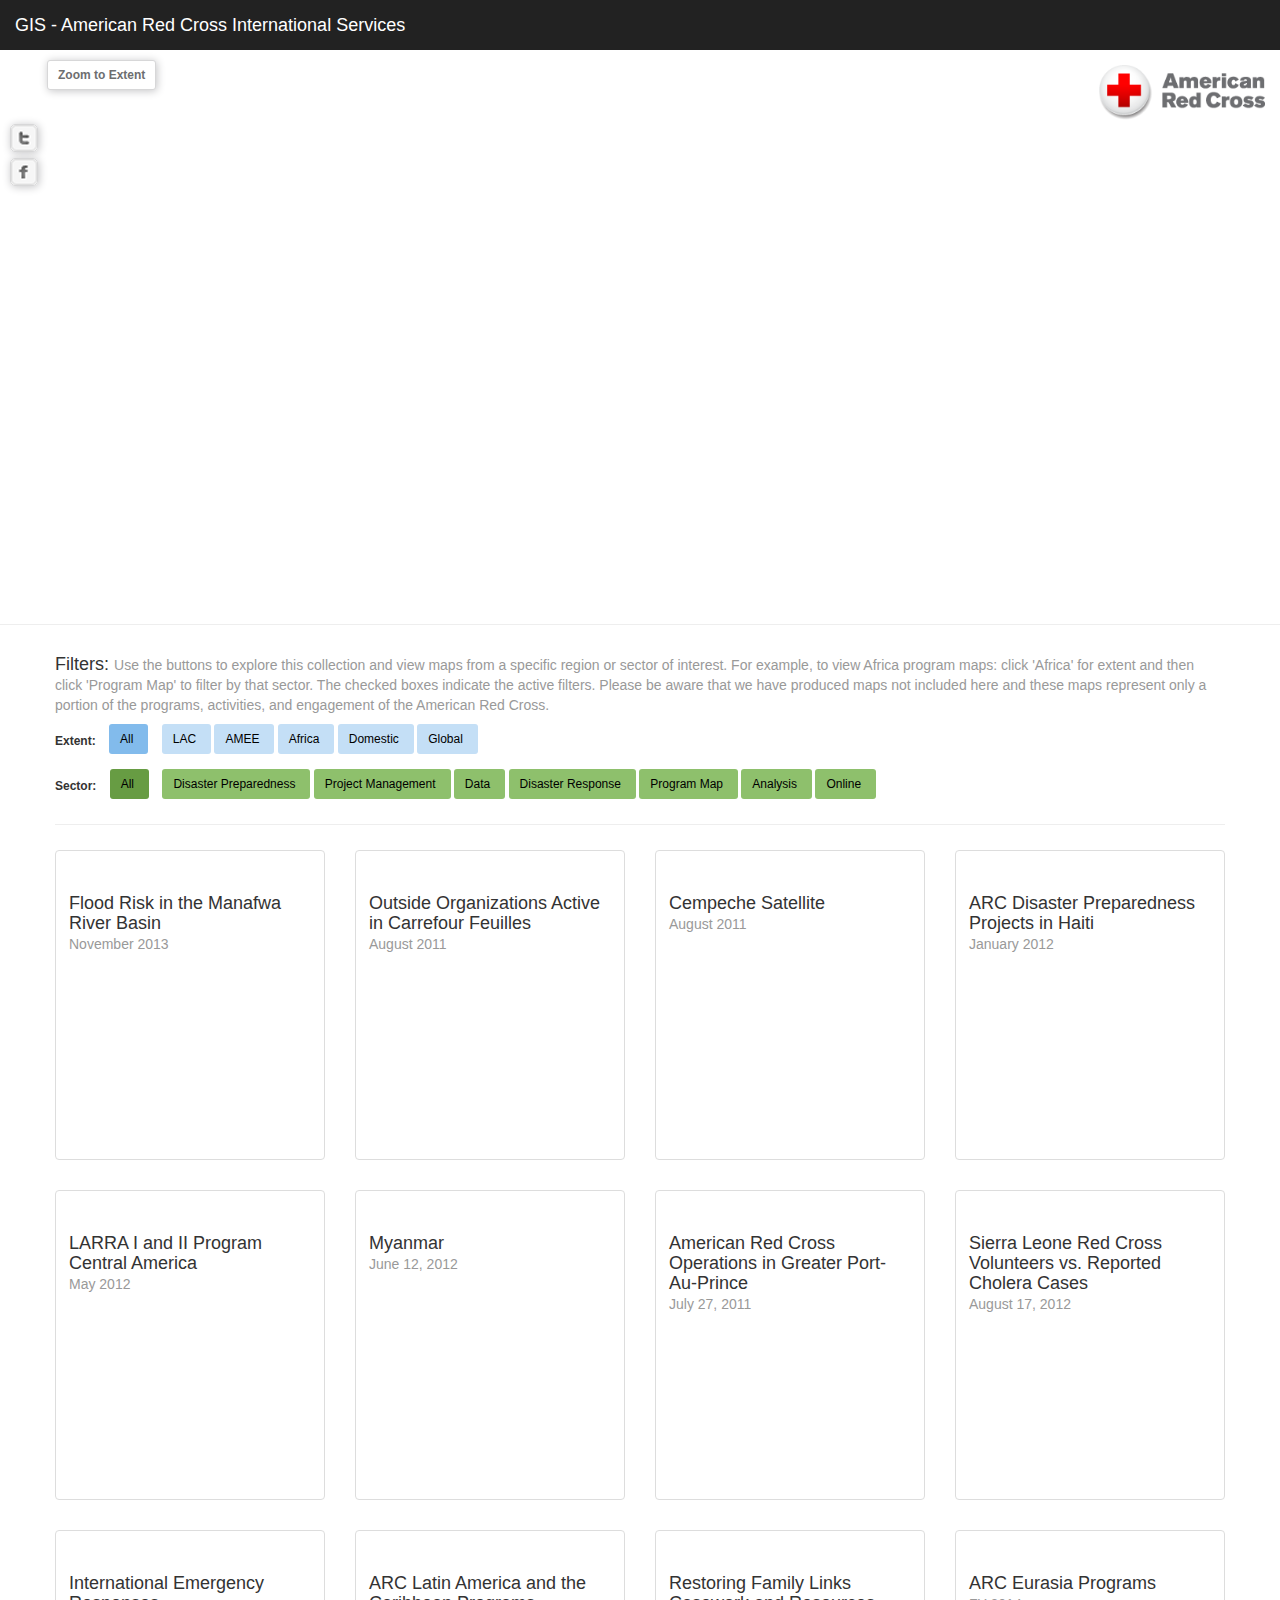
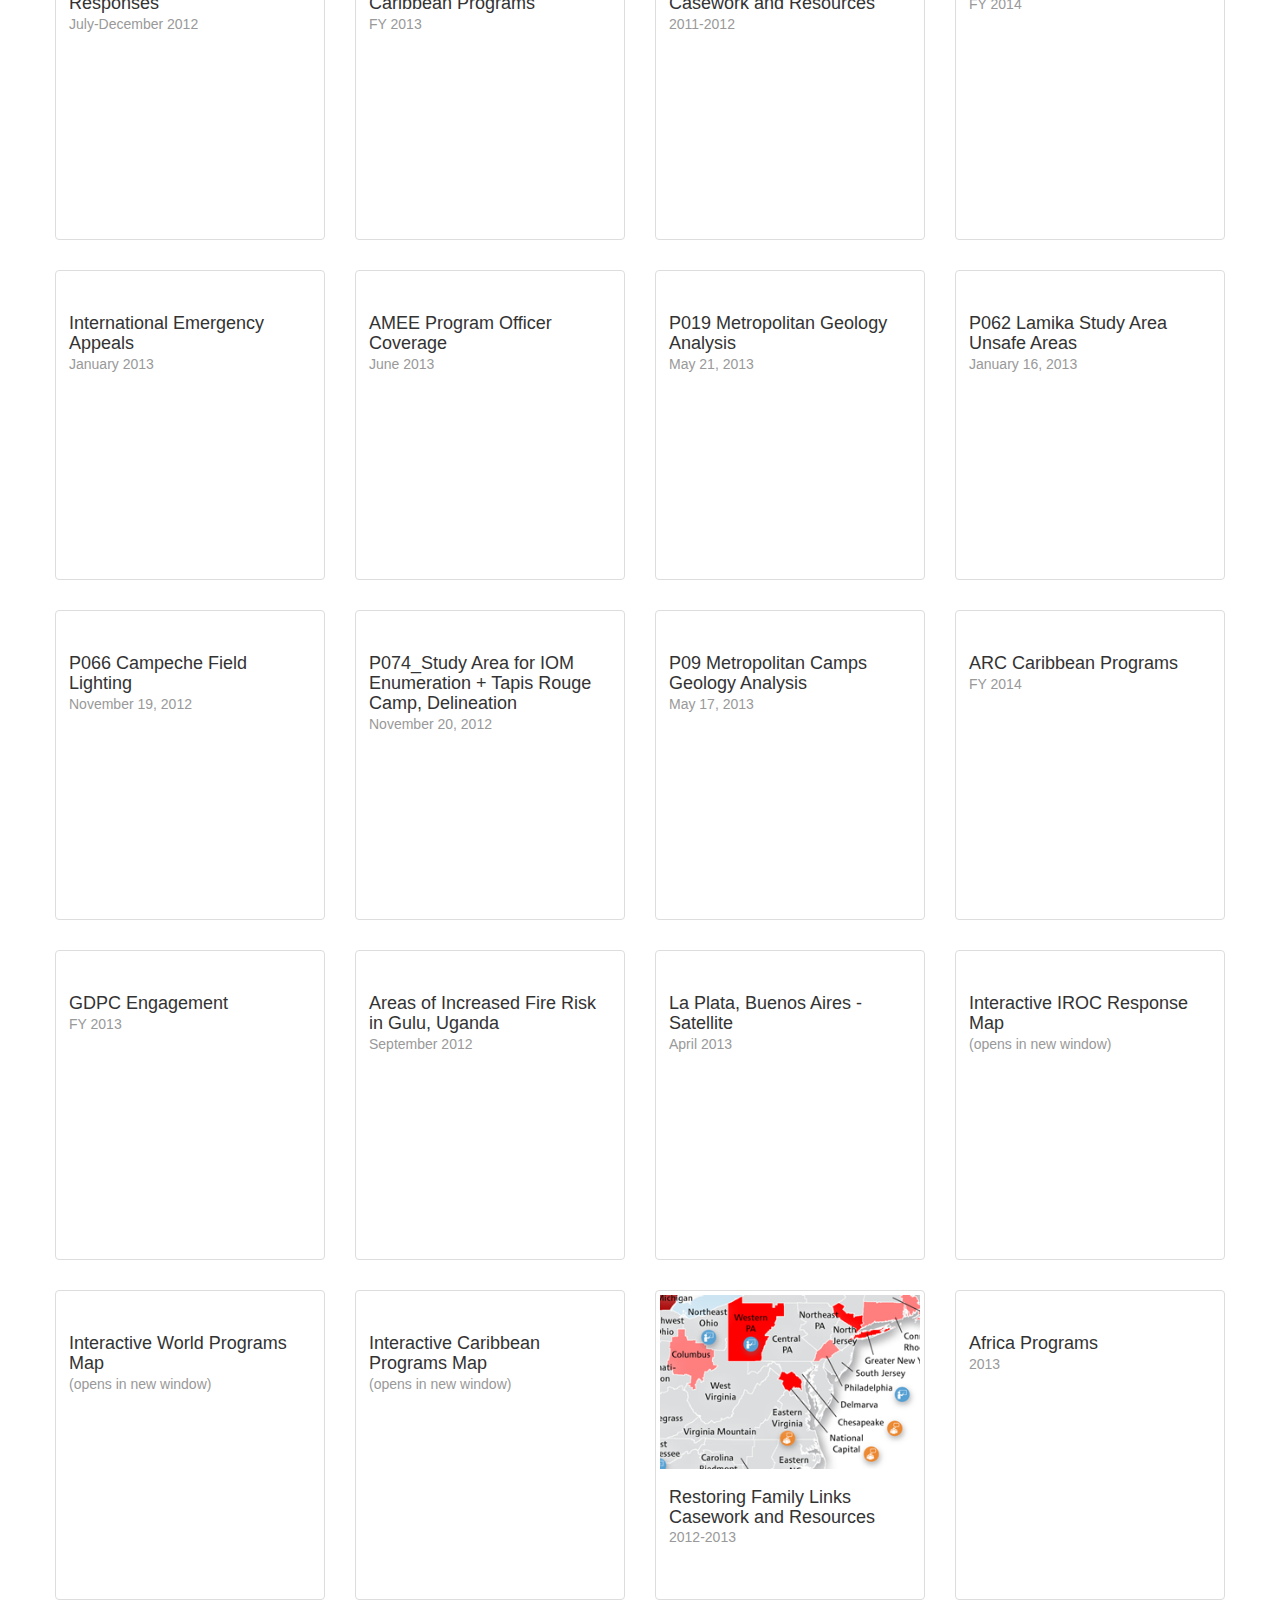
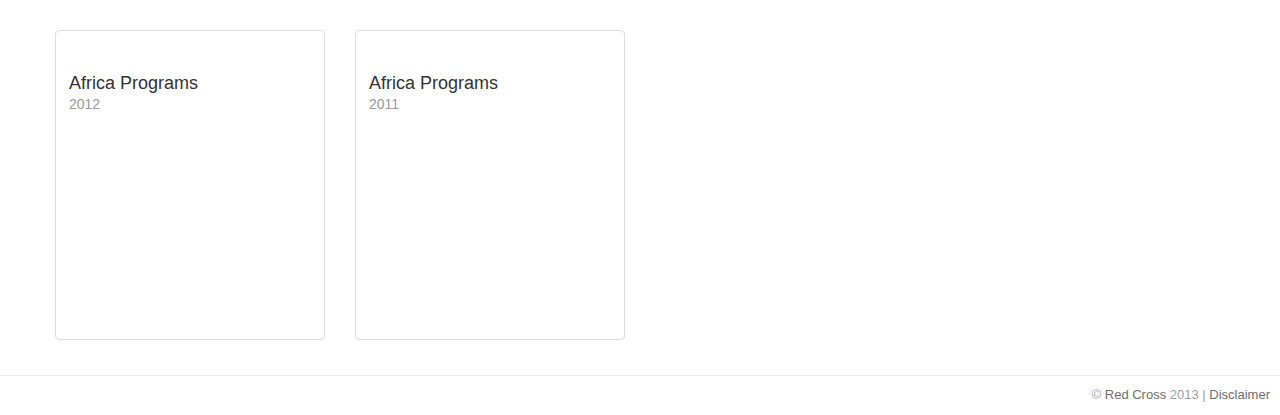
==== commit 31ac863c: "fixed some glitches in modifications" ====
--- a/index.html
+++ b/index.html
@@ -79,27 +79,29 @@
 </div><!-- /.modal -->
 
       <div class="container">
-      <h4>Filters</h4> 
+        
+      <h4>Filters: <small> Use the buttons to explore this collection and view maps from a specific region or sector of interest. For example, to view Africa program maps: click 'Africa' for extent and then click 'Program Map' to filter by that sector. The checked boxes indicate the active filters. Please be aware that we have produced maps not included here and these maps represent only a portion of the programs, activities, and engagement of the American Red Cross.</small></h4> 
+
       <p><h6><b>Extent:</b>
       <span  id="extentButtons" style="margin-left:10px;">      
-      <button id="ALL" class="btn btn-small btn-extent filtering" type="button" onclick="toggleFilter('ALL', this);" style="margin-right:10px;">All <span class="glyphicon glyphicon-ok" style="margin-left:4px;"></span></button> 
-      <button id="LAC" class="btn btn-small btn-extent" type="button" onclick="toggleFilter('LAC', this);">LAC <span class="glyphicon glyphicon-remove" style="margin-left:4px;"></span></button>
-      <button id="AMEE" class="btn btn-small btn-extent" type="button" onclick="toggleFilter('AMEE', this);">AMEE <span class="glyphicon glyphicon-remove" style="margin-left:4px;"></span></button>
-      <button id="AFRICA" class="btn btn-small btn-extent" type="button" onclick="toggleFilter('AFRICA', this);">Africa <span class="glyphicon glyphicon-remove" style="margin-left:4px;"></span></button>
-      <button id="USA" class="btn btn-small btn-extent" type="button" onclick="toggleFilter('USA', this);">Domestic <span class="glyphicon glyphicon-remove" style="margin-left:4px;"></span></button> 
-      <button id="GLOBAL" class="btn btn-small btn-extent" type="button" onclick="toggleFilter('GLOBAL', this);">Global <span class="glyphicon glyphicon-remove" style="margin-left:4px;"></span></button>
+      <button id="ALL" class="btn btn-small btn-extent filtering" type="button" onclick="toggleFilter('ALL', this);" style="margin-right:10px;">All <span class="glyphicon glyphicon-check" style="margin-left:4px;"></span></button> 
+      <button id="LAC" class="btn btn-small btn-extent" type="button" onclick="toggleFilter('LAC', this);">LAC <span class="glyphicon glyphicon-unchecked" style="margin-left:4px;"></span></button>
+      <button id="AMEE" class="btn btn-small btn-extent" type="button" onclick="toggleFilter('AMEE', this);">AMEE <span class="glyphicon glyphicon-unchecked" style="margin-left:4px;"></span></button>
+      <button id="AFRICA" class="btn btn-small btn-extent" type="button" onclick="toggleFilter('AFRICA', this);">Africa <span class="glyphicon glyphicon-unchecked" style="margin-left:4px;"></span></button>
+      <button id="USA" class="btn btn-small btn-extent" type="button" onclick="toggleFilter('USA', this);">Domestic <span class="glyphicon glyphicon-unchecked" style="margin-left:4px;"></span></button> 
+      <button id="GLOBAL" class="btn btn-small btn-extent" type="button" onclick="toggleFilter('GLOBAL', this);">Global <span class="glyphicon glyphicon-unchecked" style="margin-left:4px;"></span></button>
       </span></h6></p>        
       <p><h6><b>Sector:</b>
       <span style="margin-left:10px;">
-      <button id="refreshSectors" class="btn btn-small btn-sector filtering" type="button" onclick="toggleFilter('refreshSectors', this);" style="margin-right:10px;">All <span class="glyphicon glyphicon-ok" style="margin-left:4px;"></span></button> 
-      <div id="sectorButtons" style="display:inline;">
-      <button id="DP" class="btn btn-small btn-sector filtering" type="button" onclick="toggleFilter('DP', this);">Disaster Preparedness <span class="glyphicon glyphicon-ok" style="margin-left:4px;"></span></button>
-      <button id="PRJMGMT" class="btn btn-small btn-sector filtering" type="button" onclick="toggleFilter('PRJMGMT', this);">Project Management <span class="glyphicon glyphicon-ok" style="margin-left:4px;"></span></button>
-      <button id="DATA" class="btn btn-small btn-sector filtering" type="button" onclick="toggleFilter('DATA', this);">Data <span class="glyphicon glyphicon-ok" style="margin-left:4px;"></span></button>
-      <button id="DR" class="btn btn-small btn-sector filtering" type="button" onclick="toggleFilter('DR', this);">Disaster Response <span class="glyphicon glyphicon-ok" style="margin-left:4px;"></span></button>
-      <button id="PRGMAP" class="btn btn-small btn-sector filtering" type="button" onclick="toggleFilter('PRGMAP', this);">Program Map <span class="glyphicon glyphicon-ok" style="margin-left:4px;"></span></button>
-      <button id="ANALYSIS" class="btn btn-small btn-sector filtering" type="button" onclick="toggleFilter('ANALYSIS', this);">Analysis <span class="glyphicon glyphicon-ok" style="margin-left:4px;"></span></button>
-      <button id="ONLINE" class="btn btn-small btn-sector filtering" type="button" onclick="toggleFilter('ONLINE', this);">Online <span class="glyphicon glyphicon-ok" style="margin-left:4px;"></span></button>
+      <button id="refreshSectors" class="btn btn-small btn-sector filtering" type="button" onclick="toggleFilter('refreshSectors', this);" style="margin-right:10px;">All <span class="glyphicon glyphicon-check" style="margin-left:4px;"></span></button>              
+      <div id="sectorButtons" class="allOn" style="display:inline;">
+        <button id="DP" class="btn btn-small btn-sector filtering" type="button" onclick="toggleFilter('DP', this);">Disaster Preparedness <span class="glyphicon glyphicon-unchecked" style="margin-left:4px;"></span></button>
+        <button id="PRJMGMT" class="btn btn-small btn-sector filtering" type="button" onclick="toggleFilter('PRJMGMT', this);">Project Management <span class="glyphicon glyphicon-unchecked" style="margin-left:4px;"></span></button>
+        <button id="DATA" class="btn btn-small btn-sector filtering" type="button" onclick="toggleFilter('DATA', this);">Data <span class="glyphicon glyphicon-unchecked" style="margin-left:4px;"></span></button>
+        <button id="DR" class="btn btn-small btn-sector filtering" type="button" onclick="toggleFilter('DR', this);">Disaster Response <span class="glyphicon glyphicon-unchecked" style="margin-left:4px;"></span></button>
+        <button id="PRGMAP" class="btn btn-small btn-sector filtering" type="button" onclick="toggleFilter('PRGMAP', this);">Program Map <span class="glyphicon glyphicon-unchecked" style="margin-left:4px;"></span></button>
+        <button id="ANALYSIS" class="btn btn-small btn-sector filtering" type="button" onclick="toggleFilter('ANALYSIS', this);">Analysis <span class="glyphicon glyphicon-unchecked" style="margin-left:4px;"></span></button>
+        <button id="ONLINE" class="btn btn-small btn-sector filtering" type="button" onclick="toggleFilter('ONLINE', this);">Online <span class="glyphicon glyphicon-unchecked" style="margin-left:4px;"></span></button>
       </div>
       <hr style="margin-bottom:0;">
       </span></h6></p>
@@ -116,10 +118,10 @@
           <a onclick="callModal(this);" class="thumbnail">
             <img src="img/floodRisk_thumb.png" alt="">
             <div class="caption">            
-              <h4>Flood Risk in the Manafwa River Basin <br><small></small></h4>        
-            </div>
-            <div class="detailedDescription">
-            The text here will be replaced by a more detailed description of this particular map. It will provide the user with a multitude of fascinating and useful facts regarding this particular map. The only time this information will display is here in the modal underneath the map image. 
+              <h4>Flood Risk in the Manafwa River Basin <br><small>November 2013</small></h4>        
+            </div>
+            <div class="detailedDescription">
+            This map shows the relative distribution of flooding risk in the Manafwa River Basin, where the American Red Cross is implementing an early warning system leveraging community disaster preparedness skills. The ARC will use this map to better model the impact of individual flood events and so fine tune the early warning system's coverage and responsiveness.
             </div>
           </a>
         </div>
@@ -130,7 +132,7 @@
               <h4>Outside Organizations Active in Carrefour Feuilles <br><small>August 2011</small></h4>        
             </div>
             <div class="detailedDescription">
-            The text here will be replaced by a more detailed description of this particular map. It will provide the user with a multitude of fascinating and useful facts regarding this particular map. The only time this information will display is here in the modal underneath the map image. 
+            This map depicts the distribution and activities of NGO and government actors in different sections of the Carrefour Feuilles neighborhood of Port-au-Prince. This map was used to identify and target the most underserved and vulnerable communities in the inception stages of the LAMIKA project. It has also been used for overall situational awareness throughout the project.
             </div>
           </a>
         </div>
@@ -138,10 +140,10 @@
           <a onclick="callModal(this);" class="thumbnail">
             <img src="img/2012_03_09_Campeche_Satellite_SDE_thumb.png" alt="">
             <div class="caption">            
-              <h4>Cempeche Satellite <br><small></small></h4>        
-            </div>
-            <div class="detailedDescription">
-            The text here will be replaced by a more detailed description of this particular map. It will provide the user with a multitude of fascinating and useful facts regarding this particular map. The only time this information will display is here in the modal underneath the map image. 
+              <h4>Cempeche Satellite <br><small>August 2011</small></h4>        
+            </div>
+            <div class="detailedDescription">
+            Combining high-resolution satellite imagery with IOM-provided neighborhood boundary lines allowed the ARC to visualize the exact extent and physical layout of the Campeche neighborhood during the early stages of the LAMIKA project. This provided staff and managers with a basic familiarity with the project site from a very early stage of the project.
             </div>
           </a>
         </div>
@@ -152,7 +154,7 @@
               <h4>ARC Disaster Preparedness Projects in Haiti <br><small>January 2012</small></h4>        
             </div>
             <div class="detailedDescription">
-            The text here will be replaced by a more detailed description of this particular map. It will provide the user with a multitude of fascinating and useful facts regarding this particular map. The only time this information will display is here in the modal underneath the map image. 
+            The Haiti Earthquake Two Year Report used maps to meet donor demands for more detailed accounting of how money was being spent. 6 maps depicting the extent of ARC programming in different sectors were produced, one of these being the above map of ARC-funded Disaster Preparedness Activities.
             </div>
           </a>
         </div>
@@ -164,7 +166,7 @@
               <h4>LARRA I and II Program Central America <br><small>May 2012</small></h4>        
             </div>
             <div class="detailedDescription">
-            The text here will be replaced by a more detailed description of this particular map. It will provide the user with a multitude of fascinating and useful facts regarding this particular map. The only time this information will display is here in the modal underneath the map image. 
+            The regional delegation for Central America requested a map showing the distribution of past and current LARRA project. This map was used for situation awareness within the Panama office and for advocacy to donors, including the Anne Ray Charitable Trust.
             </div>
           </a>
         </div>
@@ -175,7 +177,7 @@
               <h4>Myanmar <br><small>June 12, 2012</small></h4>        
             </div>
             <div class="detailedDescription">
-            The text here will be replaced by a more detailed description of this particular map. It will provide the user with a multitude of fascinating and useful facts regarding this particular map. The only time this information will display is here in the modal underneath the map image. 
+            Accessing refugee populations and others separated from their loved ones by war can be difficult in Myanmar: ongoing conflicts and government restrictions both constrict the extent of American Red Cross Restoring Family Links activities. Restoring Family Links staff used this map to plan activities in Myanmar and explain to partners and donors outside limits on their activities.
             </div>
           </a>
         </div>
@@ -186,7 +188,7 @@
               <h4>American Red Cross Operations in Greater Port-Au-Prince <br><small>July 27, 2011</small></h4>        
             </div>
             <div class="detailedDescription">
-            The text here will be replaced by a more detailed description of this particular map. It will provide the user with a multitude of fascinating and useful facts regarding this particular map. The only time this information will display is here in the modal underneath the map image. 
+            The American Red Cross implemented or sponosred an enormous number of camp-based activities aross five sectors during the response phase of the Haiti Assistance Program. To keep track of these activities and enhance overall situational awareness, a map depicting the extent and sectoral distribution of ARC-funded activities was produced and updated on a monthly basis.
             </div>
           </a>
         </div>
@@ -197,7 +199,7 @@
               <h4>Sierra Leone Red Cross Volunteers vs. Reported Cholera Cases <br><small>August 17, 2012</small></h4>        
             </div>
             <div class="detailedDescription">
-            The text here will be replaced by a more detailed description of this particular map. It will provide the user with a multitude of fascinating and useful facts regarding this particular map. The only time this information will display is here in the modal underneath the map image. 
+            FACT team members responding to the cholera outbreak in Sierra Leone last August faced enormous difficulty relating tabluar data on the cholera outbreak's extent and impact with tabular data on the distribution of health-trained Sierra Leone Red Cross volunteers. A number of maps were produced relating the two, allowing responders to spot gaps in coverage and areas of strength. The map proved wildly successful and extremely popular even outside the Red Cross Movement; FACT team members were invited to high-level meetings at the Ministry of Health solely on the strength of the maps they offered.
             </div>
           </a>
         </div>
@@ -208,7 +210,7 @@
               <h4>International Emergency Responses <br><small>July-December 2012</small></h4>        
             </div>
             <div class="detailedDescription">
-            The text here will be replaced by a more detailed description of this particular map. It will provide the user with a multitude of fascinating and useful facts regarding this particular map. The only time this information will display is here in the modal underneath the map image. 
+            Making sense of all the emergency responses launched by the IROC in a given year can be difficult. To overcome this the GIS team produced a map for the IROC team summarizing the extent and impact of their work during Q1 and Q2 of FY13. IROC information management staff were trained to update the map themselves and so provide the IROC with a bi-weekly snapshot of their work.
             </div>
           </a>
         </div>
@@ -219,7 +221,7 @@
               <h4>ARC Latin America and the Caribbean Programs <br><small>FY 2013</small></h4>        
             </div>
             <div class="detailedDescription">
-            The text here will be replaced by a more detailed description of this particular map. It will provide the user with a multitude of fascinating and useful facts regarding this particular map. The only time this information will display is here in the modal underneath the map image. 
+            Regularly updated overview maps help regional IRP staff understand their work at a glance and explain it to others. This map was made for the LAC team in the beginning of FY13 and updated midway through the year. 
             </div>
           </a>
         </div>
@@ -230,7 +232,7 @@
               <h4>Restoring Family Links Casework and Resources <br><small>2011-2012</small></h4>        
             </div>
             <div class="detailedDescription">
-            The text here will be replaced by a more detailed description of this particular map. It will provide the user with a multitude of fascinating and useful facts regarding this particular map. The only time this information will display is here in the modal underneath the map image. 
+            The Restoring Family Links team needed to see and explain how the distribution of their mentors, advocates and caseworkers matched up with the distribution of casework in the United States. The GIS team helped them organize their data and provide a breakdown of resources vs. workload by Red Cross region. This map is used by the RFL team to explain their to donors, represent themselves at conferences, and for day-to-day situational awareness and decision making.
             </div>
           </a>
         </div>
@@ -241,7 +243,7 @@
               <h4>ARC Eurasia Programs <br><small>FY 2014</small></h4>        
             </div>
             <div class="detailedDescription">
-            The text here will be replaced by a more detailed description of this particular map. It will provide the user with a multitude of fascinating and useful facts regarding this particular map. The only time this information will display is here in the modal underneath the map image. 
+            Regularly updated overview maps help regional IRP staff understand their work at a glance and explain it to others. Framing this work in terms of funding streams helps clarify reporting responsibilities and resource distribution throughout the region. This map was made for the AMEE team in the beginning of FY14.
             </div>
           </a>
         </div>
@@ -252,7 +254,7 @@
               <h4>International Emergency Appeals <br><small>January 2013</small></h4>        
             </div>
             <div class="detailedDescription">
-            The text here will be replaced by a more detailed description of this particular map. It will provide the user with a multitude of fascinating and useful facts regarding this particular map. The only time this information will display is here in the modal underneath the map image. 
+            Making sense of all the emergency appeals launched by the IFRC in a given year can be difficult. To overcome this the GIS team produced a map for the IROC team summarizing the Federation's emergency appeals in Q1 and Q2 of FY13. IROC information management staff were trained to update the map themselves and so provide the IROC with a quarterly snapshot.
             </div>
           </a>
         </div>
@@ -263,8 +265,8 @@
               <h4>AMEE Program Officer Coverage <br><small>June 2013</small></h4>        
             </div>
             <div class="detailedDescription">
-            The text here will be replaced by a more detailed description of this particular map. It will provide the user with a multitude of fascinating and useful facts regarding this particular map. The only time this information will display is here in the modal underneath the map image. 
-            </div>
+            AMEE is IRP's largest region: it houses the largest number of delegations, program officers, and overall programs. With roles and responsibilities having significantly changed over the past year, a need was seen for a simple explanation of AMEE's footprint and mandate. The GIS team created a map showing the active programs and disaster appeal coverage for every PO within the region, along with the actual locations of the delegations and locally staffed offices they support. AMEE uses this map for internal reference and explanation to outside partners.
+           </div>
           </a>
         </div>
         <div id="T015" class="col-sm-3 ALL PRJMGMT LAC">
@@ -274,7 +276,7 @@
               <h4>P019 Metropolitan Geology Analysis <br><small>May 21, 2013</small></h4>        
             </div>
             <div class="detailedDescription">
-            The text here will be replaced by a more detailed description of this particular map. It will provide the user with a multitude of fascinating and useful facts regarding this particular map. The only time this information will display is here in the modal underneath the map image. 
+            Camp solutions implementation in Haiti can be a difficult process. Geomorphic factors, financial considerations, long term livelihoods building, existing infrastructure and land titles are but some of the most important inputs shaping camp resettlement policymaking. The HAP team's GIS staff have helped make sense of all these factors by contextualizing them through maps.
             </div>
           </a>
         </div>
@@ -285,7 +287,7 @@
               <h4>P062 Lamika Study Area Unsafe Areas <br><small>January 16, 2013</small></h4>        
             </div>
             <div class="detailedDescription">
-            The text here will be replaced by a more detailed description of this particular map. It will provide the user with a multitude of fascinating and useful facts regarding this particular map. The only time this information will display is here in the modal underneath the map image. 
+            Safety is a high-priority concern for residents of Campeche, the neighborhood hosting the ARC's LAMIKA project. Understanding the spatial distribution of safety concerns and managing them is crucial to implementing successful integrated programming. HAP's GIS team prepared a number of maps showing which streets were most problematic, allowing HAP staff to precisely target problem areas.
             </div>
           </a>
         </div>
@@ -296,7 +298,7 @@
               <h4>P066 Campeche Field Lighting <br><small>November 19, 2012</small></h4>        
             </div>
             <div class="detailedDescription">
-            The text here will be replaced by a more detailed description of this particular map. It will provide the user with a multitude of fascinating and useful facts regarding this particular map. The only time this information will display is here in the modal underneath the map image. 
+            This map shows the outcome of situating solar-powered street lamps within the Campeche neighborhood hosting the ARC's LAMIKA project in Haiti. The highest value areas for this intervention were identified using the previous map.
             </div>
           </a>
         </div>
@@ -307,7 +309,7 @@
               <h4>P074_Study Area for IOM Enumeration + Tapis Rouge Camp, Delineation <br><small>November 20, 2012</small></h4>
             </div>
             <div class="detailedDescription">
-            The text here will be replaced by a more detailed description of this particular map. It will provide the user with a multitude of fascinating and useful facts regarding this particular map. The only time this information will display is here in the modal underneath the map image. 
+            This map summarizes the basic infrastructure within and limits of the Campeche neighborhood, where the ARC's HAP program is implementing its LAMIKA project. All of this is referenced against a high-resolution satellite image taken by satellite. Project staff have used this map to understand movement within the neighborhood in the context of underlying terrain and infrastructure.  
             </div>
           </a>
         </div>
@@ -318,7 +320,7 @@
               <h4>P09 Metropolitan Camps Geology Analysis <br><small>May 17, 2013</small></h4>        
             </div>
             <div class="detailedDescription">
-            The text here will be replaced by a more detailed description of this particular map. It will provide the user with a multitude of fascinating and useful facts regarding this particular map. The only time this information will display is here in the modal underneath the map image. 
+            Camp solutions implementation in Haiti can be a difficult process. Geomorphic factors, financial considerations, long term livelihoods building, existing infrastructure and land titles are but some of the most important inputs shaping camp resettlement policymaking. The HAP team's GIS staff have helped make sense of all these factors by contextualizing them through maps.
             </div>
           </a>
         </div>
@@ -329,7 +331,7 @@
               <h4>ARC Caribbean Programs <br><small> FY 2014</small></h4>        
             </div>
             <div class="detailedDescription">
-            The text here will be replaced by a more detailed description of this particular map. It will provide the user with a multitude of fascinating and useful facts regarding this particular map. The only time this information will display is here in the modal underneath the map image. 
+            Regularly updated overview maps help regional IRP staff understand their work at a glance and explain it to others. This map was made for LAC's Caribbean team in the beginning of FY14.
             </div>
           </a>
         </div>
@@ -340,7 +342,7 @@
               <h4>GDPC Engagement <br><small> FY 2013</small></h4>        
             </div>
             <div class="detailedDescription">
-            The text here will be replaced by a more detailed description of this particular map. It will provide the user with a multitude of fascinating and useful facts regarding this particular map. The only time this information will display is here in the modal underneath the map image. 
+            Explaining the extent of our work to donors and partners is one of the most important things we can do. It ensures continued funding, heightens accountability, acknowledges partnerships and creates opportunities for productive future collaboration. The Global Disaster Preparedness Center uses maps to summarize the breadth of their activities and partnerships in FY13.  
             </div>
           </a>
         </div>
@@ -348,10 +350,10 @@
           <a onclick="callModal(this);" class="thumbnail">
             <img src="img/GuluFireRisk_thumb.png" alt="">
             <div class="caption">            
-              <h4>Areas of Increased Fire Risk in Gulu, Uganda <br><small></small></h4>        
-            </div>
-            <div class="detailedDescription">
-            The text here will be replaced by a more detailed description of this particular map. It will provide the user with a multitude of fascinating and useful facts regarding this particular map. The only time this information will display is here in the modal underneath the map image. 
+              <h4>Areas of Increased Fire Risk in Gulu, Uganda <br><small>September 2012</small></h4>        
+            </div>
+            <div class="detailedDescription">
+            Accurately targeting the vulnerable communities within a project area can be extremely difficult. Secondary data is usually spotty or non-existent and local knowledge extremely colloquial. Even rudimentary GIS analysis can greatly clarify the distribution of hazards and risk factors. In Uganda, the GIS team mapped the built infrastructure of the cities of Gulu and Lira and then created maps showing the distribution of thatched-roof huts likely to catch fire.   
             </div>
           </a>
         </div>
@@ -359,10 +361,10 @@
           <a onclick="callModal(this);" class="thumbnail">
             <img src="img/LaPlata_2_thumb.png" alt="">
             <div class="caption">            
-              <h4>La Plata, Buenos Aires - Satellite <br><small></small></h4>        
-            </div>
-            <div class="detailedDescription">
-            The text here will be replaced by a more detailed description of this particular map. It will provide the user with a multitude of fascinating and useful facts regarding this particular map. The only time this information will display is here in the modal underneath the map image. 
+              <h4>La Plata, Buenos Aires - Satellite <br><small>April 2013</small></h4>        
+            </div>
+            <div class="detailedDescription">
+            Satellite imagery can play an important part in response operations, when real-time data on hazards or damages can accurately direct potentially lifesaving response resources. The GIS team quickly procured satellite imagery for IFRC and Argentine Red Cross responders in La Plata, Argentina when it flooded in April 2013. This data was used to identify locations for NFI distribution sites within La Plata.
             </div>
           </a>
         </div>
@@ -400,10 +402,46 @@
               <h4>Restoring Family Links Casework and Resources <br><small>2012-2013</small></h4>        
             </div>
             <div class="detailedDescription">
-            The text here will be replaced by a more detailed description of this particular map. It will provide the user with a multitude of fascinating and useful facts regarding this particular map. The only time this information will display is here in the modal underneath the map image. 
-            </div>
-          </a>
-        </div>
+            The Restoring Family Links team needed to see and explain how the distribution of their mentors, advocates and caseworkers matched up with the distribution of casework in the United States. The GIS team helped them organize their data and provide a breakdown of resources vs. workload by Red Cross region. This map is used by the RFL team to explain their to donors, represent themselves at conferences, and for day-to-day situational awareness and decision making.
+            </div>
+          </a>
+        </div>
+
+        <div id="T028" class="col-sm-3 ALL PRGMAP AFRICA">
+          <a onclick="callModal(this);" class="thumbnail">
+            <img src="img/2013_01_31_Africa_Programs_FY13_External_thumb.png" alt="">
+            <div class="caption">            
+              <h4>Africa Programs <br><small> 2013</small></h4>        
+            </div>
+            <div class="detailedDescription">
+            Regularly updated overview maps help regional IRP staff understand their work at a glance and explain it to others. This map was made for the AFRICA team at the beginning of FY13.
+            </div>
+          </a>
+        </div>
+        <div id="T029" class="col-sm-3 ALL PRGMAP AFRICA">
+          <a onclick="callModal(this);" class="thumbnail">
+            <img src="img/2012_01_18_Africa_Programs_January2012_thumb.png" alt="">
+            <div class="caption">            
+              <h4>Africa Programs <br><small> 2012</small></h4>        
+            </div>
+            <div class="detailedDescription">
+            Regularly updated overview maps help regional IRP staff understand their work at a glance and explain it to others. This map was made for the AFRICA team at the beginning of FY12.
+            </div>
+          </a>
+        </div>
+        <div id="T030" class="col-sm-3 ALL PRGMAP AFRICA">
+          <a onclick="callModal(this);" class="thumbnail">
+            <img src="img/2011_03_14_Africa_Programs_thumb.png" alt="">
+            <div class="caption">            
+              <h4>Africa Programs <br><small> 2011</small></h4>        
+            </div>
+            <div class="detailedDescription">
+            Regularly updated overview maps help regional IRP staff understand their work at a glance and explain it to others. This map was made for the AFRICA team at the beginning of FY11.
+            </div>
+          </a>
+        </div>
+
+
 
 
       </div> <!-- /row  -->
@@ -431,7 +469,7 @@
           m=s.getElementsByTagName(o)[0];a.async=1;a.src=g;m.parentNode.insertBefore(a,m)
       })(window,document,'script','//www.google-analytics.com/analytics.js','ga');
 
-      ga('create', 'UA-42245094-1', 'americanredcross.github.io');
+      ga('create', 'UA-42245094-3', 'americanredcross.github.io');
       ga('send', 'pageview');
 
       </script>
--- a/css/custom.css
+++ b/css/custom.css
@@ -93,18 +93,28 @@
   background-color: #C4DFF6;
   margin-bottom: 5px;
 }
+.btn-extent.filtering {
+  background-color: #82bbec;
+}
 .btn-extent:hover,
 .btn-extent:focus {
-  background-color: #56A0D3;  
-}
+  background-color: #56A0D3  
+}
+
 
 .btn-sector{
   background-color: #8ec06c;
   margin-bottom: 5px;
 }
+.btn-sector.filtering {
+  background-color: #679c43;
+}
 .btn-sector:hover,
 .btn-sector:focus {
   background-color: #537b35;  
+}
+#sectorButtons.allOn button {
+  background-color: #8ec06c;
 }
 
 .modal-dialog {
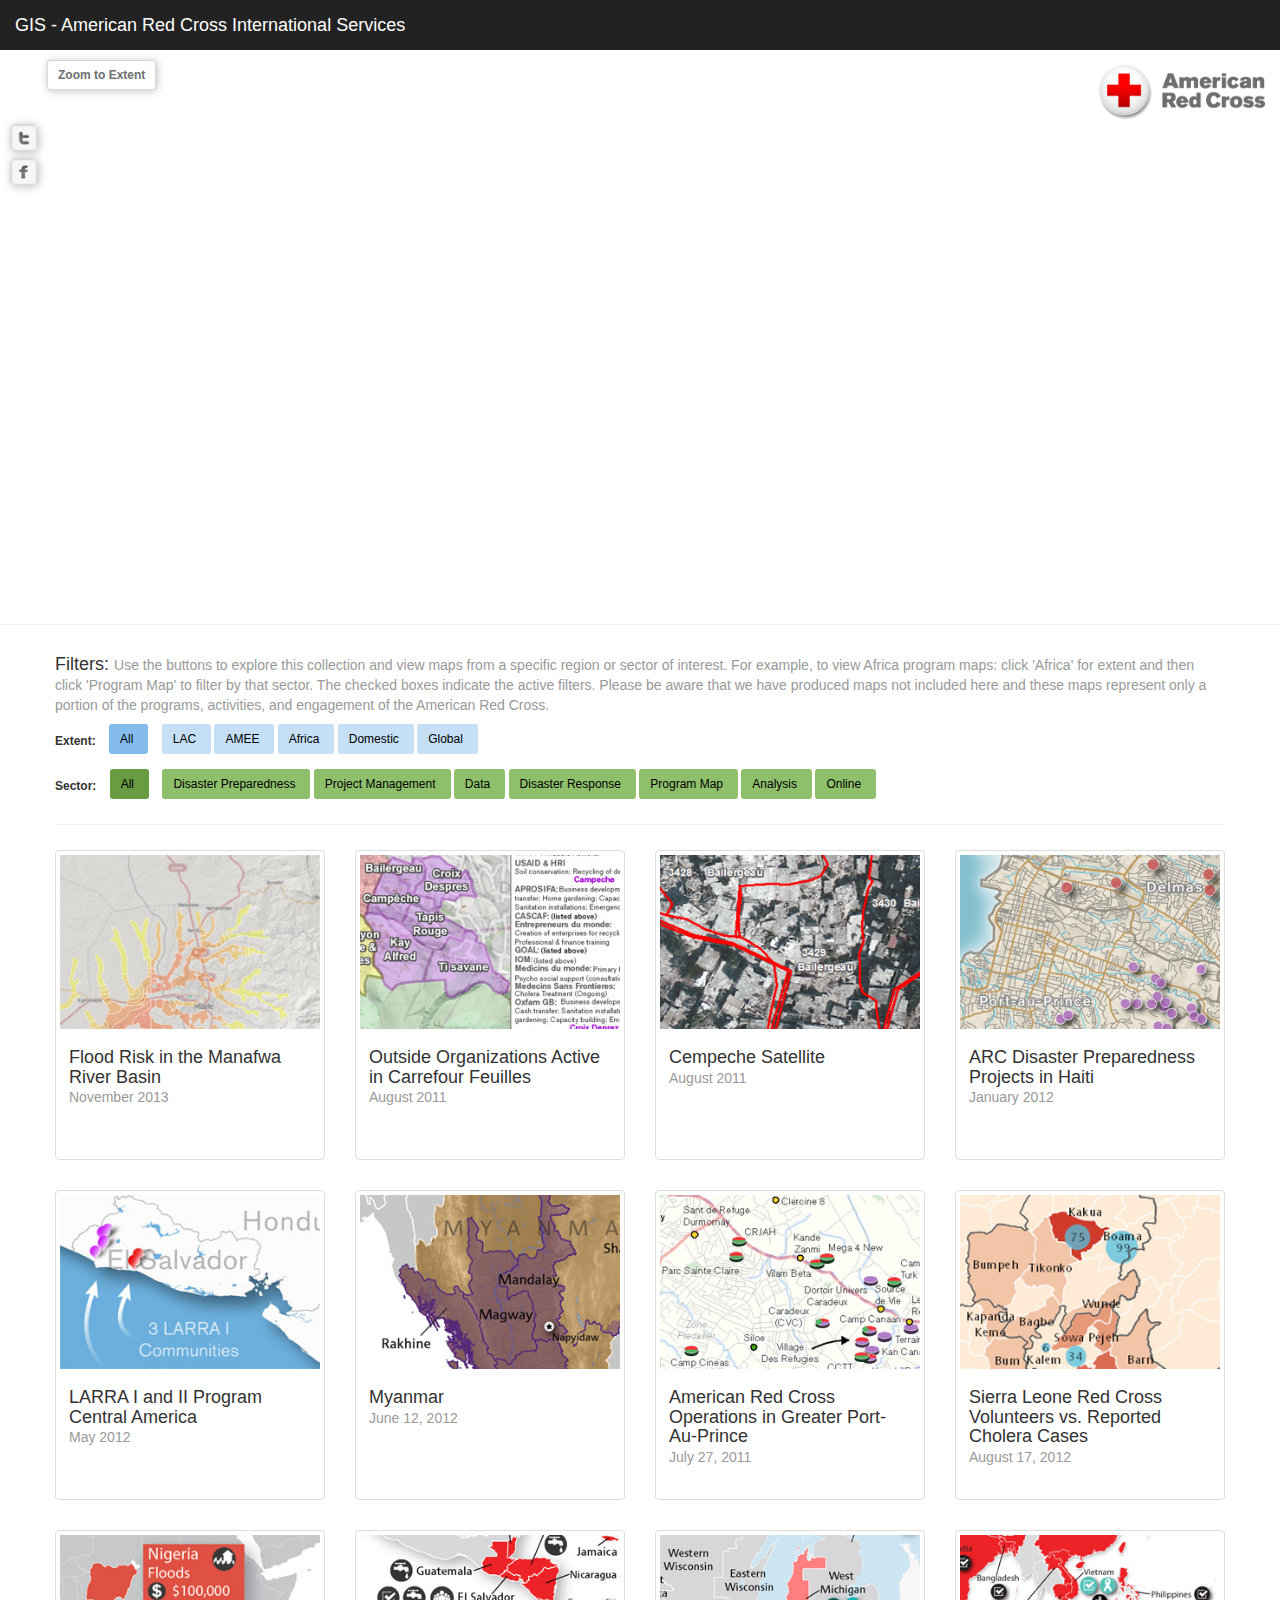
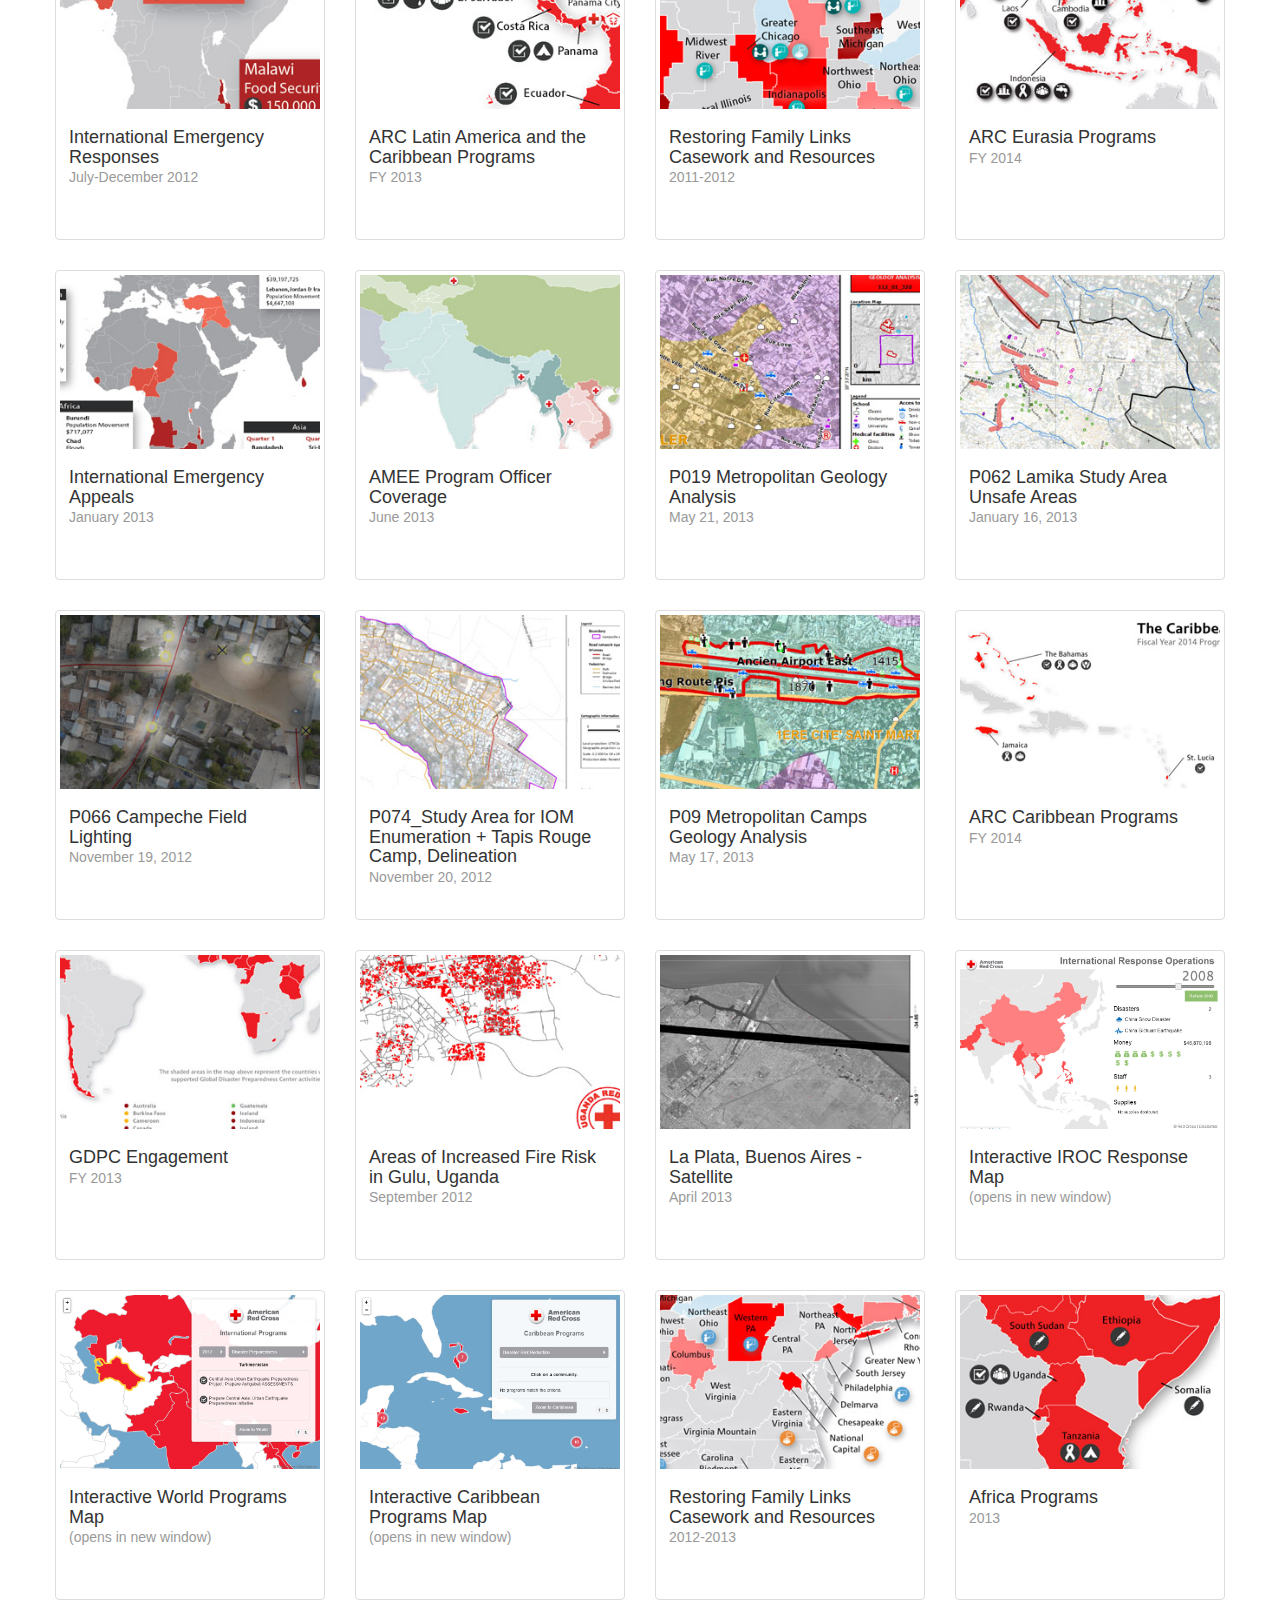
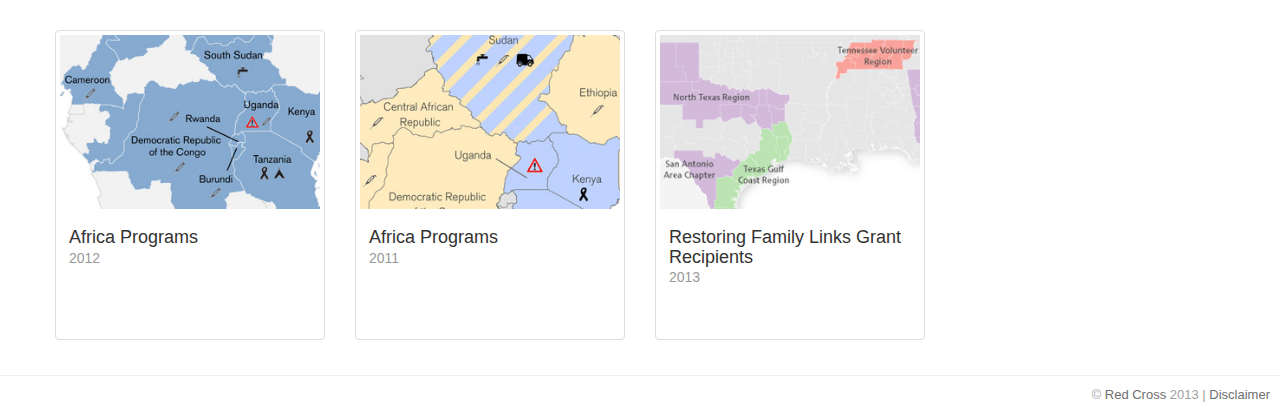
==== commit 564dc4d9: "reduce image sizes" ====
--- a/index.html
+++ b/index.html
@@ -116,7 +116,7 @@
 
         <div id="T001" class="col-sm-3 ALL DP AFRICA">
           <a onclick="callModal(this);" class="thumbnail">
-            <img src="img/floodRisk_thumb.png" alt="">
+            <img src="img/maps/floodRisk_thumb.jpg" alt="">
             <div class="caption">            
               <h4>Flood Risk in the Manafwa River Basin <br><small>November 2013</small></h4>        
             </div>
@@ -127,7 +127,7 @@
         </div>
         <div id="T002" class="col-sm-3 ALL PRJMGMT LAC">
           <a onclick="callModal(this);" class="thumbnail">
-            <img src="img/2011_09_29_Blocks_Nhoods_Agencies_All_CF_thumb.png" alt="">
+            <img src="img/maps/2011_09_29_Blocks_Nhoods_Agencies_All_CF_thumb.jpg" alt="">
             <div class="caption">            
               <h4>Outside Organizations Active in Carrefour Feuilles <br><small>August 2011</small></h4>        
             </div>
@@ -138,7 +138,7 @@
         </div>
         <div id="T003" class="col-sm-3 ALL DATA LAC">
           <a onclick="callModal(this);" class="thumbnail">
-            <img src="img/2012_03_09_Campeche_Satellite_SDE_thumb.png" alt="">
+            <img src="img/maps/2012_03_09_Campeche_Satellite_SDE_thumb.jpg" alt="">
             <div class="caption">            
               <h4>Cempeche Satellite <br><small>August 2011</small></h4>        
             </div>
@@ -149,7 +149,7 @@
         </div>
         <div id="T004" class="col-sm-3 ALL DP LAC">
           <a onclick="callModal(this);" class="thumbnail">
-            <img src="img/2011_12_29_2YRDRR_Final_thumb.png" alt="">
+            <img src="img/maps/2011_12_29_2YRDRR_Final_thumb.jpg" alt="">
             <div class="caption">            
               <h4>ARC Disaster Preparedness Projects in Haiti <br><small>January 2012</small></h4>        
             </div>
@@ -161,7 +161,7 @@
 
         <div id="T005" class="col-sm-3 ALL PRJMGMT LAC">
           <a onclick="callModal(this);" class="thumbnail">
-            <img src="img/2012_05_23_Central_America_LARRA_Communities_5-12_thumb.png" alt="">
+            <img src="img/maps/2012_05_23_Central_America_LARRA_Communities_5-12_thumb.jpg" alt="">
             <div class="caption">            
               <h4>LARRA I and II Program Central America <br><small>May 2012</small></h4>        
             </div>
@@ -172,7 +172,7 @@
         </div>
         <div id="T006" class="col-sm-3 ALL PRJMGMT AMEE">
           <a onclick="callModal(this);" class="thumbnail">
-            <img src="img/2012_06_12_MyanmarFinal_thumb.png" alt="">
+            <img src="img/maps/2012_06_12_MyanmarFinal_thumb.jpg" alt="">
             <div class="caption">            
               <h4>Myanmar <br><small>June 12, 2012</small></h4>        
             </div>
@@ -183,7 +183,7 @@
         </div>
         <div id="T007" class="col-sm-3 ALL PRJMGMT LAC">
           <a onclick="callModal(this);" class="thumbnail">
-            <img src="img/2012_08_05_PaP_Bilateral_and_Partners_Overview_7.27.11_thumb.png" alt="">
+            <img src="img/maps/2012_08_05_PaP_Bilateral_and_Partners_Overview_7.27.11_thumb.jpg" alt="">
             <div class="caption">            
               <h4>American Red Cross Operations in Greater Port-Au-Prince <br><small>July 27, 2011</small></h4>        
             </div>
@@ -194,7 +194,7 @@
         </div>
         <div id="T008" class="col-sm-3 ALL PRJMGMT AFRICA">
           <a onclick="callModal(this);" class="thumbnail">
-            <img src="img/2012_08_17_Cases_v_Volunteers_thumb.png" alt="">
+            <img src="img/maps/2012_08_17_Cases_v_Volunteers_thumb.jpg" alt="">
             <div class="caption">            
               <h4>Sierra Leone Red Cross Volunteers vs. Reported Cholera Cases <br><small>August 17, 2012</small></h4>        
             </div>
@@ -205,7 +205,7 @@
         </div>
         <div id="T009" class="col-sm-3 ALL DR GLOBAL">
           <a onclick="callModal(this);" class="thumbnail">
-            <img src="img/2013_01_30_DisasterResponse_Q2_thumb.png" alt="">
+            <img src="img/maps/2013_01_30_DisasterResponse_Q2_thumb.jpg" alt="">
             <div class="caption">            
               <h4>International Emergency Responses <br><small>July-December 2012</small></h4>        
             </div>
@@ -216,7 +216,7 @@
         </div>
         <div id="T010" class="col-sm-3 ALL PRGMAP LAC">
           <a onclick="callModal(this);" class="thumbnail">
-            <img src="img/2013_01_31_Latin_America_Programs_FY13_InternalV2_thumb.png" alt="">
+            <img src="img/maps/2013_01_31_Latin_America_Programs_FY13_InternalV2_thumb.jpg" alt="">
             <div class="caption">            
               <h4>ARC Latin America and the Caribbean Programs <br><small>FY 2013</small></h4>        
             </div>
@@ -227,7 +227,7 @@
         </div>
         <div id="T011" class="col-sm-3 ALL PRGMAP USA">
           <a onclick="callModal(this);" class="thumbnail">
-            <img src="img/2013_03_29_RFL_MAP_thumb.png" alt="">
+            <img src="img/maps/2013_03_29_RFL_MAP_thumb.jpg" alt="">
             <div class="caption">            
               <h4>Restoring Family Links Casework and Resources <br><small>2011-2012</small></h4>        
             </div>
@@ -238,7 +238,7 @@
         </div>
         <div id="T012" class="col-sm-3 ALL PRGMAP AMEE">
           <a onclick="callModal(this);" class="thumbnail">
-            <img src="img/2013_04_03_ARCT_FY14_Eurasia_Programs_thumb.png" alt="">
+            <img src="img/maps/2013_04_03_ARCT_FY14_Eurasia_Programs_thumb.jpg" alt="">
             <div class="caption">            
               <h4>ARC Eurasia Programs <br><small>FY 2014</small></h4>        
             </div>
@@ -249,7 +249,7 @@
         </div>
         <div id="T013" class="col-sm-3 ALL DR GLOBAL">
           <a onclick="callModal(this);" class="thumbnail">
-            <img src="img/2013_3_28_ResponseAppeals_thumb.png" alt="">
+            <img src="img/maps/2013_3_28_ResponseAppeals_thumb.jpg" alt="">
             <div class="caption">            
               <h4>International Emergency Appeals <br><small>January 2013</small></h4>        
             </div>
@@ -260,7 +260,7 @@
         </div>
         <div id="T014" class="col-sm-3 ALL PRJMGMT AMEE">
           <a onclick="callModal(this);" class="thumbnail">
-            <img src="img/AMEE_PO_Coverage_June2013_thumb.png" alt="">
+            <img src="img/maps/AMEE_PO_Coverage_June2013_thumb.jpg" alt="">
             <div class="caption">            
               <h4>AMEE Program Officer Coverage <br><small>June 2013</small></h4>        
             </div>
@@ -271,7 +271,7 @@
         </div>
         <div id="T015" class="col-sm-3 ALL PRJMGMT LAC">
           <a onclick="callModal(this);" class="thumbnail">
-            <img src="img/ARC_P019_metropolitan_camps_geology_analysis_thumb.png" alt="">
+            <img src="img/maps/ARC_P019_metropolitan_camps_geology_analysis_thumb.jpg" alt="">
             <div class="caption">            
               <h4>P019 Metropolitan Geology Analysis <br><small>May 21, 2013</small></h4>        
             </div>
@@ -282,7 +282,7 @@
         </div>
         <div id="T016" class="col-sm-3 ALL ANALYSIS LAC">
           <a onclick="callModal(this);" class="thumbnail">
-            <img src="img/ARC_P062_v1_LAMIKA_STUDY_AREA_UNSAFE_AREAS_low_thumb.png" alt="">
+            <img src="img/maps/ARC_P062_v1_LAMIKA_STUDY_AREA_UNSAFE_AREAS_low_thumb.jpg" alt="">
             <div class="caption">            
               <h4>P062 Lamika Study Area Unsafe Areas <br><small>January 16, 2013</small></h4>        
             </div>
@@ -293,7 +293,7 @@
         </div>
         <div id="T017" class="col-sm-3 ALL ANALYSIS LAC">
           <a onclick="callModal(this);" class="thumbnail">
-            <img src="img/ARC_P066_V2_CAMPECHE_FIELD_LIGHTING_high_thumb.png" alt="">
+            <img src="img/maps/ARC_P066_V2_CAMPECHE_FIELD_LIGHTING_high_thumb.jpg" alt="">
             <div class="caption">            
               <h4>P066 Campeche Field Lighting <br><small>November 19, 2012</small></h4>        
             </div>
@@ -304,7 +304,7 @@
         </div>
         <div id="T018" class="col-sm-3 ALL PRJMGMT LAC">
           <a onclick="callModal(this);" class="thumbnail">
-            <img src="img/ARC_P074_DELINEATION_low_thumb.png" alt="">
+            <img src="img/maps/ARC_P074_DELINEATION_low_thumb.jpg" alt="">
             <div class="caption">            
               <h4>P074_Study Area for IOM Enumeration + Tapis Rouge Camp, Delineation <br><small>November 20, 2012</small></h4>
             </div>
@@ -315,7 +315,7 @@
         </div>
         <div id="T019" class="col-sm-3 ALL ANALYSIS LAC">
           <a onclick="callModal(this);" class="thumbnail">
-            <img src="img/ARC_P09_metropolitan_camps_geology_analysis_thumb.png" alt="">
+            <img src="img/maps/ARC_P09_metropolitan_camps_geology_analysis_thumb.jpg" alt="">
             <div class="caption">            
               <h4>P09 Metropolitan Camps Geology Analysis <br><small>May 17, 2013</small></h4>        
             </div>
@@ -326,7 +326,7 @@
         </div>
         <div id="T020" class="col-sm-3 ALL PRGMAP LAC">
           <a onclick="callModal(this);" class="thumbnail">
-            <img src="img/CaribbeanProgramsFY14_thumb.png" alt="">
+            <img src="img/maps/2013_09_18_TheCaribbean_Programs_FY14_thumb.jpg" alt="">
             <div class="caption">            
               <h4>ARC Caribbean Programs <br><small> FY 2014</small></h4>        
             </div>
@@ -337,7 +337,7 @@
         </div>
         <div id="T021" class="col-sm-3 ALL PRGMAP GLOBAL">
           <a onclick="callModal(this);" class="thumbnail">
-            <img src="img/GDPC_2pgEngagementMap_FY2013_thumb.png" alt="">
+            <img src="img/maps/GDPC_2pgEngagementMap_FY2013_thumb.jpg" alt="">
             <div class="caption">            
               <h4>GDPC Engagement <br><small> FY 2013</small></h4>        
             </div>
@@ -348,7 +348,7 @@
         </div>
         <div id="T022" class="col-sm-3 ALL ANALYSIS AFRICA">
           <a onclick="callModal(this);" class="thumbnail">
-            <img src="img/GuluFireRisk_thumb.png" alt="">
+            <img src="img/maps/GuluFireRisk_thumb.jpg" alt="">
             <div class="caption">            
               <h4>Areas of Increased Fire Risk in Gulu, Uganda <br><small>September 2012</small></h4>        
             </div>
@@ -359,7 +359,7 @@
         </div>
         <div id="T023" class="col-sm-3 ALL DATA LAC">
           <a onclick="callModal(this);" class="thumbnail">
-            <img src="img/LaPlata_2_thumb.png" alt="">
+            <img src="img/maps/LaPlata_2_thumb.jpg" alt="">
             <div class="caption">            
               <h4>La Plata, Buenos Aires - Satellite <br><small>April 2013</small></h4>        
             </div>
@@ -372,7 +372,7 @@
         <!-- do we want a method of delivery for a detailed description for online maps? -->
         <div id="T024" class="col-sm-3 ALL ONLINE GLOBAL">
           <a href="http://americanredcross.github.io/IROC_ResponseMap/" target="_blank" class="thumbnail">
-            <img src="img/IROC_thumb.png" alt="">
+            <img src="img/maps/IROC_thumb.jpg" alt="">
             <div class="caption">            
               <h4>Interactive IROC Response Map<br><small>(opens in new window)</small></h4>        
             </div>            
@@ -380,7 +380,7 @@
         </div>
         <div id="T025" class="col-sm-3 ALL ONLINE GLOBAL">
           <a href="http://americanredcross.github.io/ProgramMaps/" target="_blank" class="thumbnail">
-            <img src="img/ProgramMaps_thumb.png" alt="">
+            <img src="img/maps/ProgramMaps_thumb.jpg" alt="">
             <div class="caption">            
               <h4>Interactive World Programs Map <br><small>(opens in new window)</small></h4>        
             </div>
@@ -388,7 +388,7 @@
         </div>
         <div id="T026" class="col-sm-3 ALL ONLINE LAC">
           <a href="http://americanredcross.github.io/ProgramMaps/Caribbean/" target="_blank" class="thumbnail">
-            <img src="img/Caribbean_thumb.png" alt="">
+            <img src="img/maps/Caribbean_thumb.jpg" alt="">
             <div class="caption">            
               <h4>Interactive Caribbean Programs Map <br><small>(opens in new window)</small></h4>        
             </div>
@@ -397,7 +397,7 @@
 
         <div id="T027" class="col-sm-3 ALL PRGMAP USA">
           <a onclick="callModal(this);" class="thumbnail">
-            <img src="img/2013_08_20_RFL_FY12-13_thumb.png" alt="">
+            <img src="img/maps/2013_08_20_RFL_FY12-13_thumb.jpg" alt="">
             <div class="caption">            
               <h4>Restoring Family Links Casework and Resources <br><small>2012-2013</small></h4>        
             </div>
@@ -409,7 +409,7 @@
 
         <div id="T028" class="col-sm-3 ALL PRGMAP AFRICA">
           <a onclick="callModal(this);" class="thumbnail">
-            <img src="img/2013_01_31_Africa_Programs_FY13_External_thumb.png" alt="">
+            <img src="img/maps/2013_01_31_Africa_Programs_FY13_External_thumb.jpg" alt="">
             <div class="caption">            
               <h4>Africa Programs <br><small> 2013</small></h4>        
             </div>
@@ -420,7 +420,7 @@
         </div>
         <div id="T029" class="col-sm-3 ALL PRGMAP AFRICA">
           <a onclick="callModal(this);" class="thumbnail">
-            <img src="img/2012_01_18_Africa_Programs_January2012_thumb.png" alt="">
+            <img src="img/maps/2012_01_18_Africa_Programs_January2012_thumb.jpg" alt="">
             <div class="caption">            
               <h4>Africa Programs <br><small> 2012</small></h4>        
             </div>
@@ -431,12 +431,23 @@
         </div>
         <div id="T030" class="col-sm-3 ALL PRGMAP AFRICA">
           <a onclick="callModal(this);" class="thumbnail">
-            <img src="img/2011_03_14_Africa_Programs_thumb.png" alt="">
+            <img src="img/maps/2011_03_14_Africa_Programs_thumb.jpg" alt="">
             <div class="caption">            
               <h4>Africa Programs <br><small> 2011</small></h4>        
             </div>
             <div class="detailedDescription">
             Regularly updated overview maps help regional IRP staff understand their work at a glance and explain it to others. This map was made for the AFRICA team at the beginning of FY11.
+            </div>
+          </a>
+        </div>
+        <div id="T031" class="col-sm-3 ALL PRGMAP USA">
+          <a onclick="callModal(this);" class="thumbnail">
+            <img src="img/maps/2013_09_26_RFL_Grant_Recipients_2013_thumb.jpg" alt="">
+            <div class="caption">            
+              <h4>Restoring Family Links Grant Recipients<br><small> 2013</small></h4>        
+            </div>
+            <div class="detailedDescription">
+            The Restoring Family Links team wanted a visualization of grant recipients in 2013. This map is used by the RFL team to recognize the American Red Cross chapters and regions awarded various grants.
             </div>
           </a>
         </div>
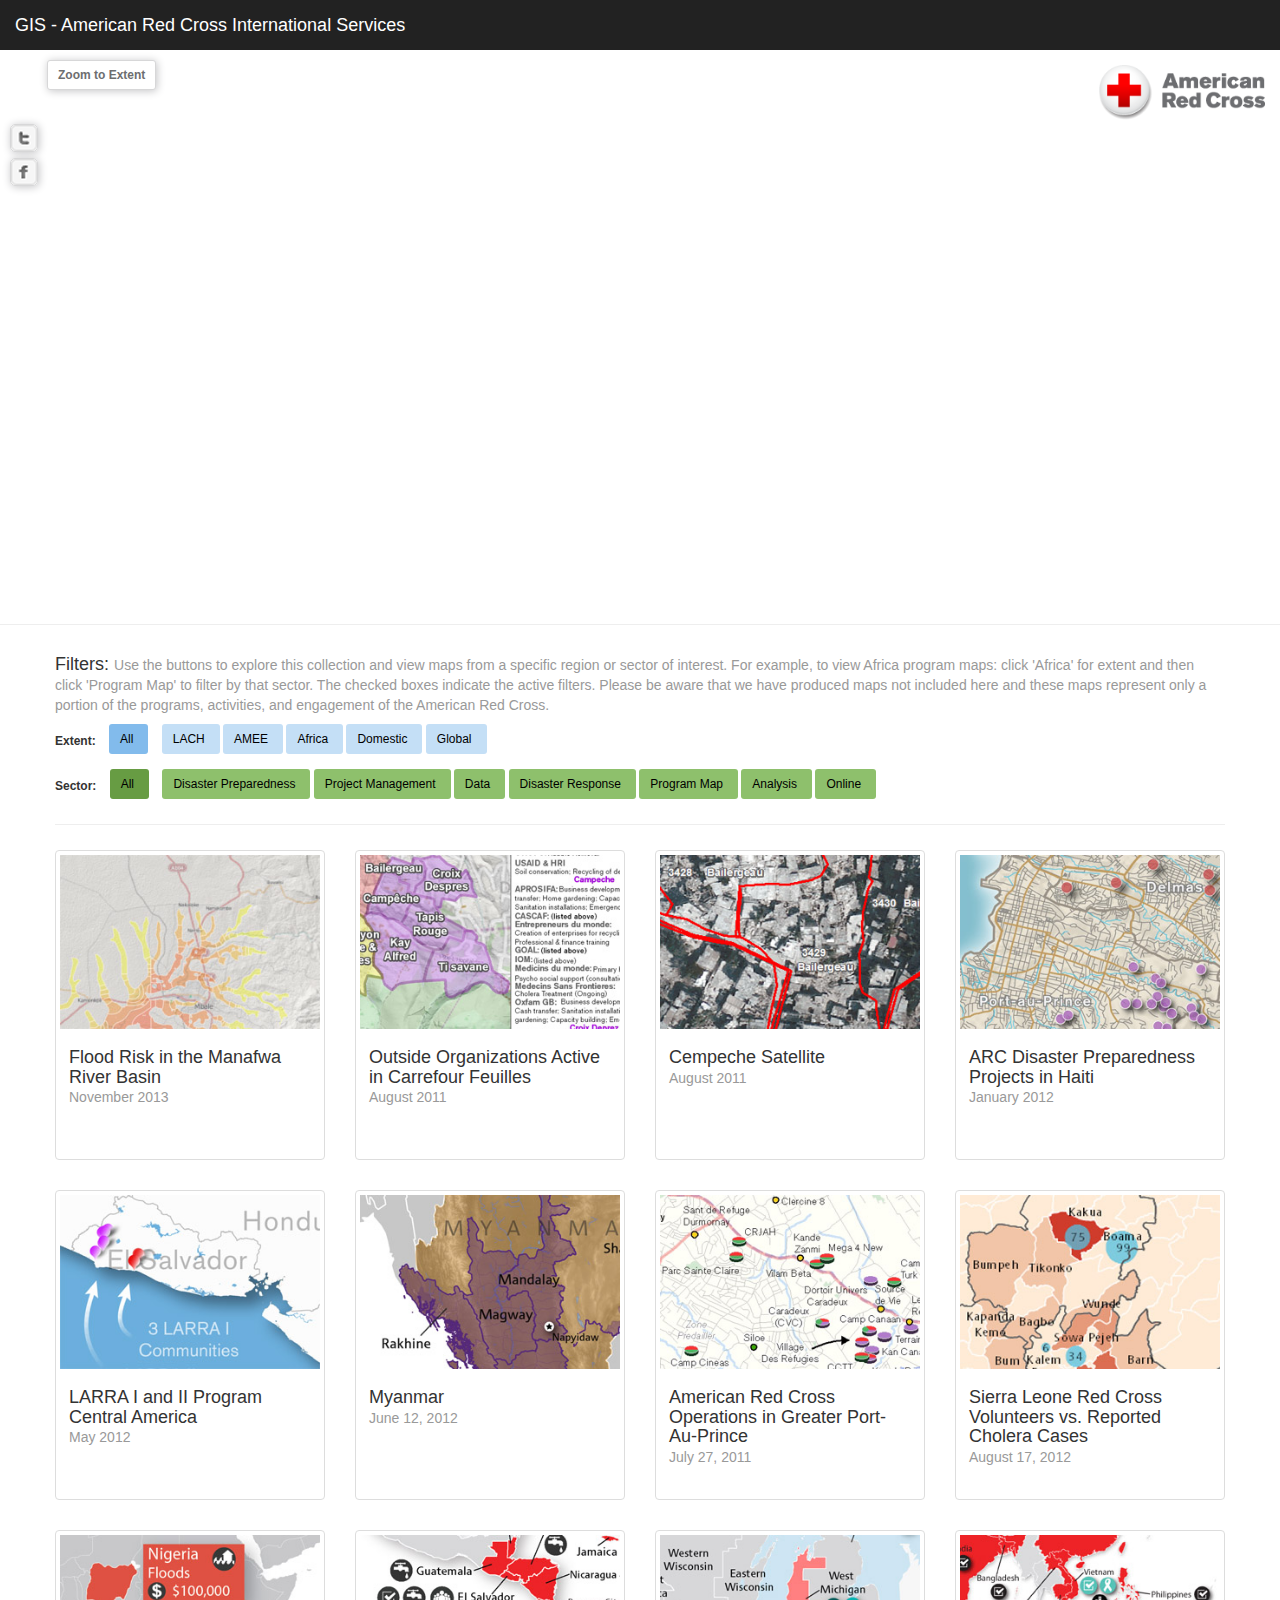
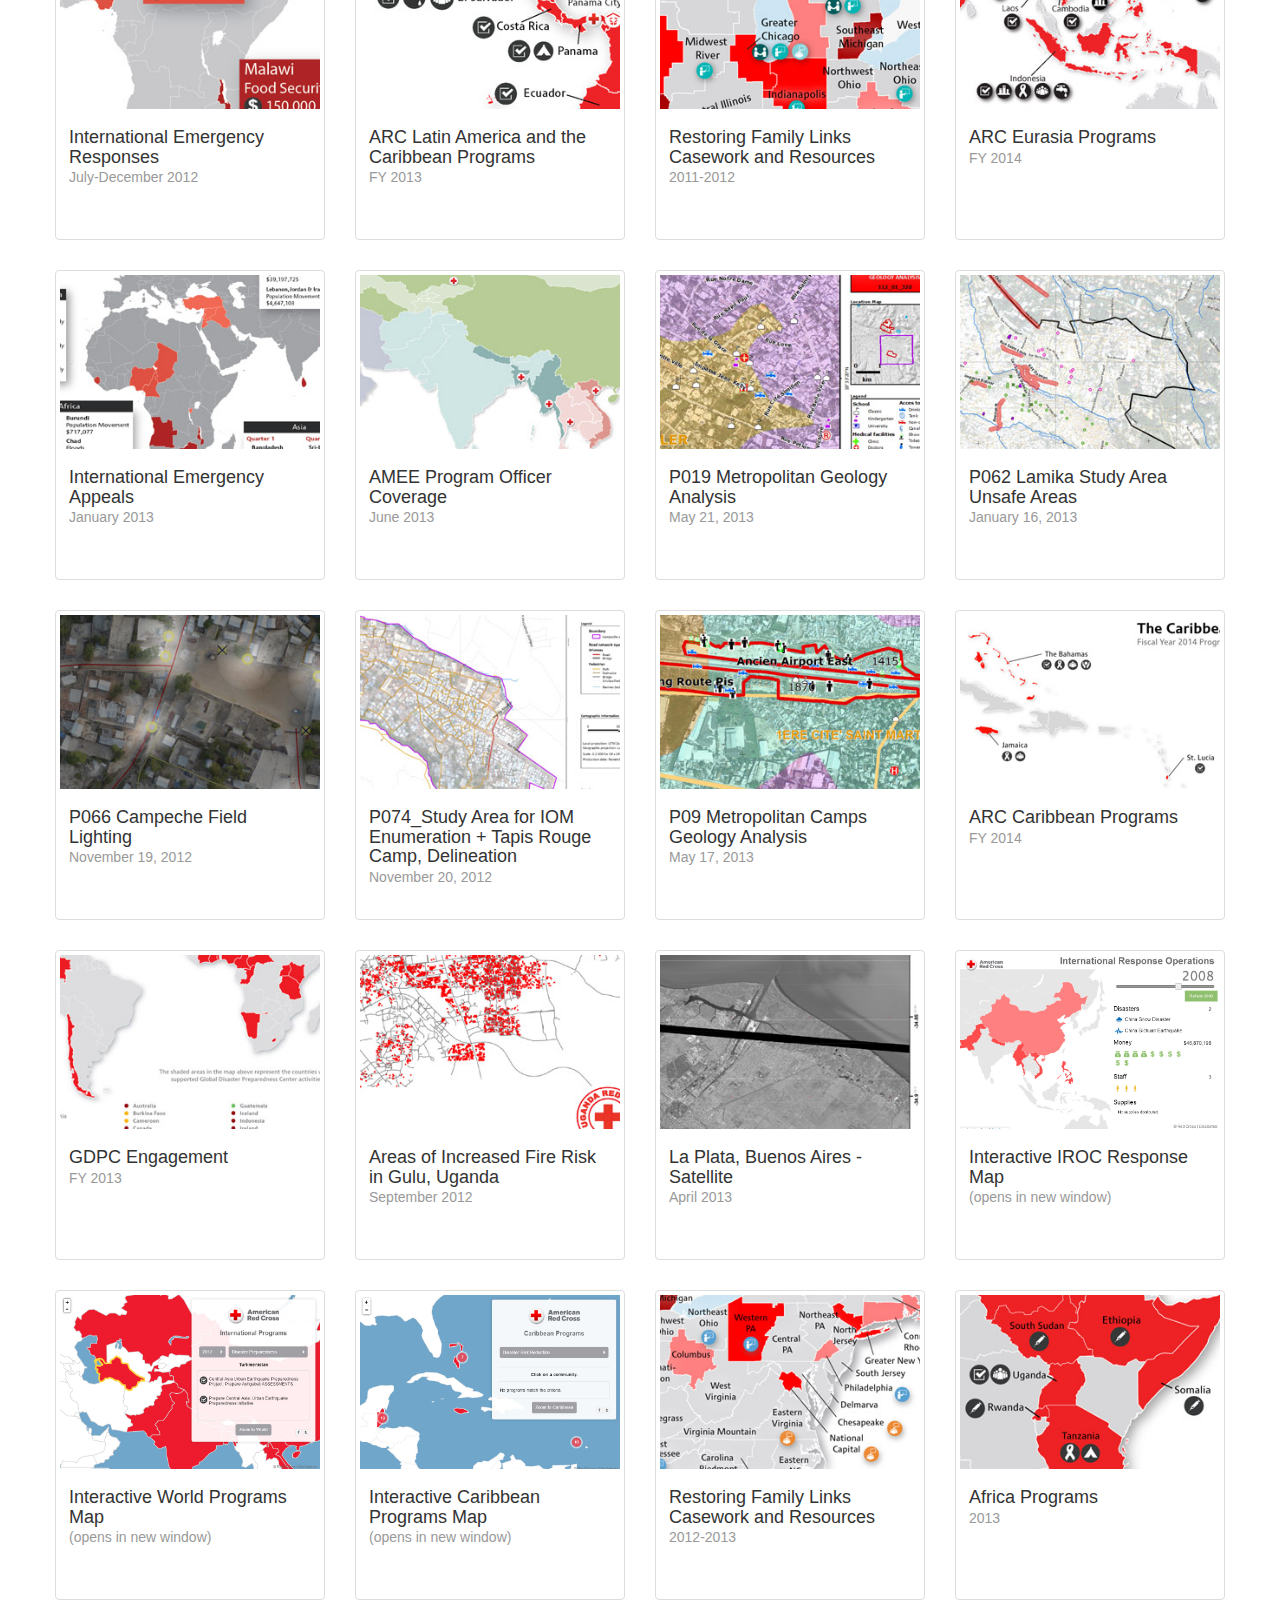
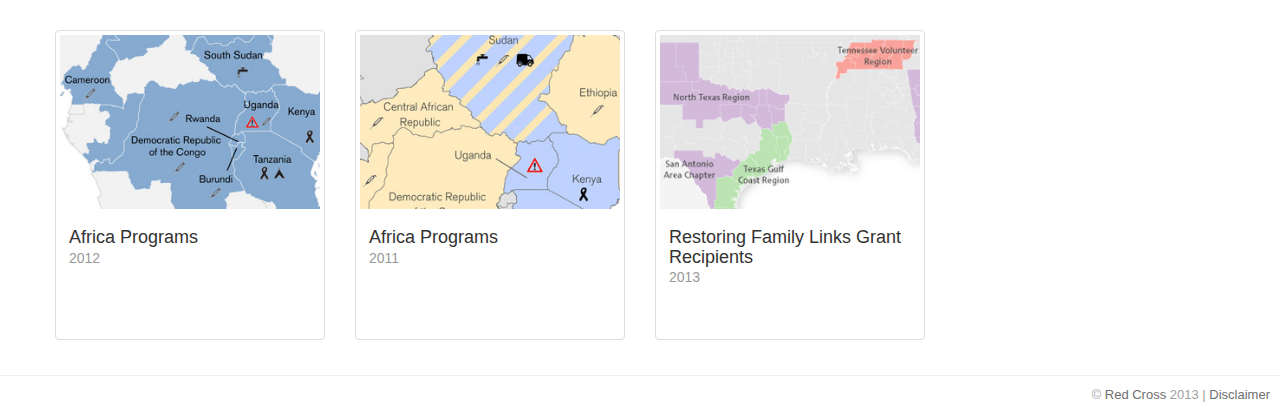
==== commit 5c596bf5: "updating to LACH" ====
--- a/index.html
+++ b/index.html
@@ -85,7 +85,7 @@
       <p><h6><b>Extent:</b>
       <span  id="extentButtons" style="margin-left:10px;">      
       <button id="ALL" class="btn btn-small btn-extent filtering" type="button" onclick="toggleFilter('ALL', this);" style="margin-right:10px;">All <span class="glyphicon glyphicon-check" style="margin-left:4px;"></span></button> 
-      <button id="LAC" class="btn btn-small btn-extent" type="button" onclick="toggleFilter('LAC', this);">LAC <span class="glyphicon glyphicon-unchecked" style="margin-left:4px;"></span></button>
+      <button id="LAC" class="btn btn-small btn-extent" type="button" onclick="toggleFilter('LAC', this);">LACH <span class="glyphicon glyphicon-unchecked" style="margin-left:4px;"></span></button>
       <button id="AMEE" class="btn btn-small btn-extent" type="button" onclick="toggleFilter('AMEE', this);">AMEE <span class="glyphicon glyphicon-unchecked" style="margin-left:4px;"></span></button>
       <button id="AFRICA" class="btn btn-small btn-extent" type="button" onclick="toggleFilter('AFRICA', this);">Africa <span class="glyphicon glyphicon-unchecked" style="margin-left:4px;"></span></button>
       <button id="USA" class="btn btn-small btn-extent" type="button" onclick="toggleFilter('USA', this);">Domestic <span class="glyphicon glyphicon-unchecked" style="margin-left:4px;"></span></button> 
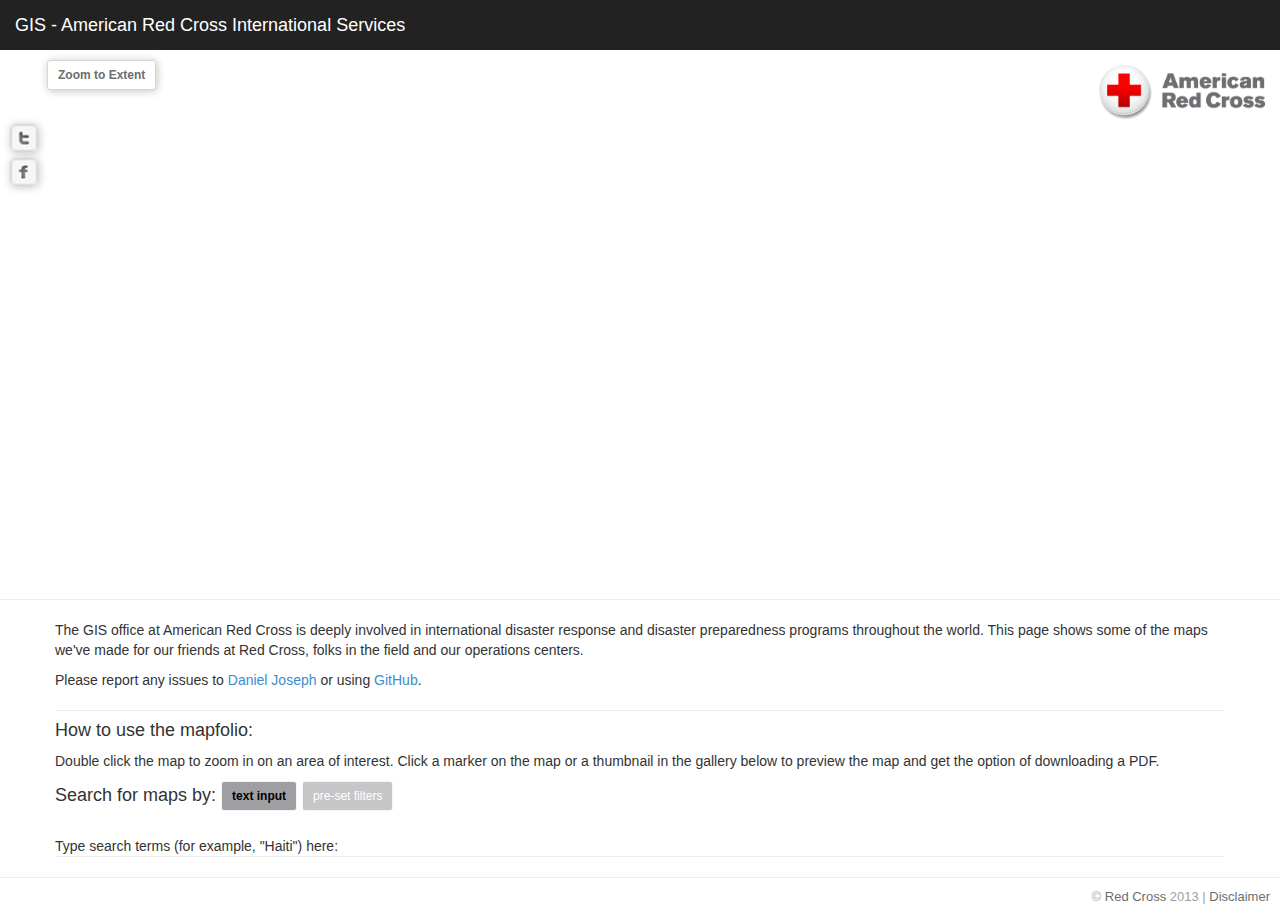
==== commit 1313841c: "adding search by text or filter" ====
--- a/index.html
+++ b/index.html
@@ -12,14 +12,18 @@
     <meta name="description" content="">
     <meta name="author" content="American Red Cross">
     <meta name="google-translate-customization" content="dd5207c171a5d11a-29d1c9c17ff34632-g6f9aa177fdeafd13-1a"></meta>
-    <link href="css/bootstrap-glyphicons.css" rel="stylesheet">
-    <link href="css/bootstrap.min.css" rel="stylesheet">
-    <link rel="stylesheet" href="http://cdn.leafletjs.com/leaflet-0.6.2/leaflet.css" />
+    <link href="css/bootstrap-glyphicons.css" rel="stylesheet" />
+    <link href="css/bootstrap.min.css" rel="stylesheet" />
+    <link rel="stylesheet" href="http://cdn.leafletjs.com/leaflet-0.7.1/leaflet.css" />
+ <!--[if lte IE 8]>
+     <link rel="stylesheet" href="http://cdn.leafletjs.com/leaflet-0.7.1/leaflet.ie.css" />
+ <![endif]-->
     <link rel="stylesheet" href="css/markercluster.css" />
     <link rel="stylesheet" href="css/MarkerCluster.Default.css" />
 
     <link href="css/custom.css" rel="stylesheet">
-    <link rel="shortcut icon" href="img/favicon.png">
+    <link rel="shortcut icon" href="img/favicon.ico" type="image/x-icon">
+    <link rel="icon" href="img/favicon.ico" type="image/x-icon">
       
   </head>
   
@@ -61,404 +65,72 @@
 
 <div id="myModal" class="modal fade">
   <div class="modal-dialog">
-    <div class="modal-content">
-      <div class="modal-header">
-        <button type="button" class="close" data-dismiss="modal" aria-hidden="true">&times;</button>
-        <h4 class="modal-title">Modal title</h4>
-      </div>
+    <div class="modal-content">           
       <div class="modal-body" style="text-align:center;">
         <img class="modal-img" src="">
       </div>
       <div class="modal-footer">
         <div class="modal-detailedDescription"></div>
+        <a id="downloadPDF" href="#" target="_blank" class="btn btn-primary">Download PDF</a>
         <button type="button" class="btn btn-default" data-dismiss="modal">Close</button>
-        <a id="downloadPDF" href="#" target="_blank" class="btn btn-primary">Download PDF</a>
+        
       </div>
     </div><!-- /.modal-content -->
   </div><!-- /.modal-dialog -->
 </div><!-- /.modal -->
 
       <div class="container">
-        
-      <h4>Filters: <small> Use the buttons to explore this collection and view maps from a specific region or sector of interest. For example, to view Africa program maps: click 'Africa' for extent and then click 'Program Map' to filter by that sector. The checked boxes indicate the active filters. Please be aware that we have produced maps not included here and these maps represent only a portion of the programs, activities, and engagement of the American Red Cross.</small></h4> 
+      
+      <div class="collaborationText">
+        <p>The GIS office at American Red Cross is deeply involved in international disaster response and disaster preparedness programs throughout the world. This page shows some of the maps we've made for our friends at Red Cross, folks in the field and our operations centers.</p>
+        <p>Please report any issues to <a href="mailto://daniel.joseph@redcross.org">Daniel Joseph</a> or using <a href="https://github.com/AmericanRedCross/Mapfolio/issues" target="_blank">GitHub</a>.</p>
+      </div>
 
-      <p><h6><b>Extent:</b>
-      <span  id="extentButtons" style="margin-left:10px;">      
-      <button id="ALL" class="btn btn-small btn-extent filtering" type="button" onclick="toggleFilter('ALL', this);" style="margin-right:10px;">All <span class="glyphicon glyphicon-check" style="margin-left:4px;"></span></button> 
-      <button id="LAC" class="btn btn-small btn-extent" type="button" onclick="toggleFilter('LAC', this);">LACH <span class="glyphicon glyphicon-unchecked" style="margin-left:4px;"></span></button>
-      <button id="AMEE" class="btn btn-small btn-extent" type="button" onclick="toggleFilter('AMEE', this);">AMEE <span class="glyphicon glyphicon-unchecked" style="margin-left:4px;"></span></button>
-      <button id="AFRICA" class="btn btn-small btn-extent" type="button" onclick="toggleFilter('AFRICA', this);">Africa <span class="glyphicon glyphicon-unchecked" style="margin-left:4px;"></span></button>
-      <button id="USA" class="btn btn-small btn-extent" type="button" onclick="toggleFilter('USA', this);">Domestic <span class="glyphicon glyphicon-unchecked" style="margin-left:4px;"></span></button> 
-      <button id="GLOBAL" class="btn btn-small btn-extent" type="button" onclick="toggleFilter('GLOBAL', this);">Global <span class="glyphicon glyphicon-unchecked" style="margin-left:4px;"></span></button>
-      </span></h6></p>        
-      <p><h6><b>Sector:</b>
-      <span style="margin-left:10px;">
-      <button id="refreshSectors" class="btn btn-small btn-sector filtering" type="button" onclick="toggleFilter('refreshSectors', this);" style="margin-right:10px;">All <span class="glyphicon glyphicon-check" style="margin-left:4px;"></span></button>              
-      <div id="sectorButtons" class="allOn" style="display:inline;">
-        <button id="DP" class="btn btn-small btn-sector filtering" type="button" onclick="toggleFilter('DP', this);">Disaster Preparedness <span class="glyphicon glyphicon-unchecked" style="margin-left:4px;"></span></button>
-        <button id="PRJMGMT" class="btn btn-small btn-sector filtering" type="button" onclick="toggleFilter('PRJMGMT', this);">Project Management <span class="glyphicon glyphicon-unchecked" style="margin-left:4px;"></span></button>
-        <button id="DATA" class="btn btn-small btn-sector filtering" type="button" onclick="toggleFilter('DATA', this);">Data <span class="glyphicon glyphicon-unchecked" style="margin-left:4px;"></span></button>
-        <button id="DR" class="btn btn-small btn-sector filtering" type="button" onclick="toggleFilter('DR', this);">Disaster Response <span class="glyphicon glyphicon-unchecked" style="margin-left:4px;"></span></button>
-        <button id="PRGMAP" class="btn btn-small btn-sector filtering" type="button" onclick="toggleFilter('PRGMAP', this);">Program Map <span class="glyphicon glyphicon-unchecked" style="margin-left:4px;"></span></button>
-        <button id="ANALYSIS" class="btn btn-small btn-sector filtering" type="button" onclick="toggleFilter('ANALYSIS', this);">Analysis <span class="glyphicon glyphicon-unchecked" style="margin-left:4px;"></span></button>
-        <button id="ONLINE" class="btn btn-small btn-sector filtering" type="button" onclick="toggleFilter('ONLINE', this);">Online <span class="glyphicon glyphicon-unchecked" style="margin-left:4px;"></span></button>
-      </div>
       <hr style="margin-bottom:0;">
-      </span></h6></p>
+
+      <h4>How to use the mapfolio:</h4>
+        <p>
+          Double click the map to zoom in on an area of interest. Click a marker on the map or a thumbnail in the gallery below to preview the map and get the option of downloading a PDF.
+        </p>
+
+      <h4>Search for maps by:
+      <button id="textSearchBtn" class="btn btn-default btn-small activeSearchType" type="button" style="display:inline;" onclick="toggleSearchType(this)">text input</button>
+      <button id="filterSearchBtn" class="btn btn-default btn-small inactiveSearchType" type="button" style="display:inline;" onclick="toggleSearchType(this)">pre-set filters</button></h4>
+
+      <div style="padding-top:15px;">
+      
+        <div id="filterSearch" style="display:none;">
+            <p>
+              Use the filter buttons to explore this collection. The extent filters will return maps from any of the checked areas. For example you can filter for maps that are from either "Africa" <u>or</u> "LAC." The type filters will return only maps tagged with <u>every</u> checked type. For example you can filter for maps that are tagged as both "Analysis" <u>and</u> "Haiti."
+            </p> 
+          <p><h6>
+            <b>Extent Filters:</b>
+            <span  id="extentButtons" style="margin-left:10px;"></span>
+          </h6></p>  
+          <p><h6>
+            <b>Type Filters:</b>
+            <span id ="sectorButtons" style="margin-left:10px;"></span>
+          </h6></p>
+          <p>
+            <button class="btn btn-default btn-mini" type="button" onclick='toggleFilter("REFRESH", this);'>Refresh Filters<span class="glyphicon glyphicon-refresh" style="margin-left:15px;"></span></button>
+          </p>      
+        </div>    
+    
+        <div id="textSearch" class="thumbnails-head">
+            <div class="pull-left" style="display:inline; margin-right:10px;">Type search terms (for example, "Haiti") here:</div>          
+            <div id="form"></div>
+            <div class="clear"></div>           
+        </div> 
+
+      </div> 
+
+      <hr style="margin-bottom:0;">   
+      
+      <div id="gallery" class="row"></div> 
+              
     </div>
-      <div class="container">
-      <div class="row thumbnailGallery">
-        <div id="noThumbnails" class="col-sm-12" style="display:none;">
-          <h4 style="display:inline;">No maps match the filter settings.</h4>
-          <button class="btn btn-default" type="button" style="display:inline; margin-left:20px;" onclick="refreshFilters()">Refresh Filters<span class="glyphicon glyphicon-refresh" style="margin-left:15px;"></span></a>
-        </div>
 
-
-        <div id="T001" class="col-sm-3 ALL DP AFRICA">
-          <a onclick="callModal(this);" class="thumbnail">
-            <img src="img/maps/floodRisk_thumb.jpg" alt="">
-            <div class="caption">            
-              <h4>Flood Risk in the Manafwa River Basin <br><small>November 2013</small></h4>        
-            </div>
-            <div class="detailedDescription">
-            This map shows the relative distribution of flooding risk in the Manafwa River Basin, where the American Red Cross is implementing an early warning system leveraging community disaster preparedness skills. The ARC will use this map to better model the impact of individual flood events and so fine tune the early warning system's coverage and responsiveness.
-            </div>
-          </a>
-        </div>
-        <div id="T002" class="col-sm-3 ALL PRJMGMT LAC">
-          <a onclick="callModal(this);" class="thumbnail">
-            <img src="img/maps/2011_09_29_Blocks_Nhoods_Agencies_All_CF_thumb.jpg" alt="">
-            <div class="caption">            
-              <h4>Outside Organizations Active in Carrefour Feuilles <br><small>August 2011</small></h4>        
-            </div>
-            <div class="detailedDescription">
-            This map depicts the distribution and activities of NGO and government actors in different sections of the Carrefour Feuilles neighborhood of Port-au-Prince. This map was used to identify and target the most underserved and vulnerable communities in the inception stages of the LAMIKA project. It has also been used for overall situational awareness throughout the project.
-            </div>
-          </a>
-        </div>
-        <div id="T003" class="col-sm-3 ALL DATA LAC">
-          <a onclick="callModal(this);" class="thumbnail">
-            <img src="img/maps/2012_03_09_Campeche_Satellite_SDE_thumb.jpg" alt="">
-            <div class="caption">            
-              <h4>Cempeche Satellite <br><small>August 2011</small></h4>        
-            </div>
-            <div class="detailedDescription">
-            Combining high-resolution satellite imagery with IOM-provided neighborhood boundary lines allowed the ARC to visualize the exact extent and physical layout of the Campeche neighborhood during the early stages of the LAMIKA project. This provided staff and managers with a basic familiarity with the project site from a very early stage of the project.
-            </div>
-          </a>
-        </div>
-        <div id="T004" class="col-sm-3 ALL DP LAC">
-          <a onclick="callModal(this);" class="thumbnail">
-            <img src="img/maps/2011_12_29_2YRDRR_Final_thumb.jpg" alt="">
-            <div class="caption">            
-              <h4>ARC Disaster Preparedness Projects in Haiti <br><small>January 2012</small></h4>        
-            </div>
-            <div class="detailedDescription">
-            The Haiti Earthquake Two Year Report used maps to meet donor demands for more detailed accounting of how money was being spent. 6 maps depicting the extent of ARC programming in different sectors were produced, one of these being the above map of ARC-funded Disaster Preparedness Activities.
-            </div>
-          </a>
-        </div>
-
-        <div id="T005" class="col-sm-3 ALL PRJMGMT LAC">
-          <a onclick="callModal(this);" class="thumbnail">
-            <img src="img/maps/2012_05_23_Central_America_LARRA_Communities_5-12_thumb.jpg" alt="">
-            <div class="caption">            
-              <h4>LARRA I and II Program Central America <br><small>May 2012</small></h4>        
-            </div>
-            <div class="detailedDescription">
-            The regional delegation for Central America requested a map showing the distribution of past and current LARRA project. This map was used for situation awareness within the Panama office and for advocacy to donors, including the Anne Ray Charitable Trust.
-            </div>
-          </a>
-        </div>
-        <div id="T006" class="col-sm-3 ALL PRJMGMT AMEE">
-          <a onclick="callModal(this);" class="thumbnail">
-            <img src="img/maps/2012_06_12_MyanmarFinal_thumb.jpg" alt="">
-            <div class="caption">            
-              <h4>Myanmar <br><small>June 12, 2012</small></h4>        
-            </div>
-            <div class="detailedDescription">
-            Accessing refugee populations and others separated from their loved ones by war can be difficult in Myanmar: ongoing conflicts and government restrictions both constrict the extent of American Red Cross Restoring Family Links activities. Restoring Family Links staff used this map to plan activities in Myanmar and explain to partners and donors outside limits on their activities.
-            </div>
-          </a>
-        </div>
-        <div id="T007" class="col-sm-3 ALL PRJMGMT LAC">
-          <a onclick="callModal(this);" class="thumbnail">
-            <img src="img/maps/2012_08_05_PaP_Bilateral_and_Partners_Overview_7.27.11_thumb.jpg" alt="">
-            <div class="caption">            
-              <h4>American Red Cross Operations in Greater Port-Au-Prince <br><small>July 27, 2011</small></h4>        
-            </div>
-            <div class="detailedDescription">
-            The American Red Cross implemented or sponosred an enormous number of camp-based activities aross five sectors during the response phase of the Haiti Assistance Program. To keep track of these activities and enhance overall situational awareness, a map depicting the extent and sectoral distribution of ARC-funded activities was produced and updated on a monthly basis.
-            </div>
-          </a>
-        </div>
-        <div id="T008" class="col-sm-3 ALL PRJMGMT AFRICA">
-          <a onclick="callModal(this);" class="thumbnail">
-            <img src="img/maps/2012_08_17_Cases_v_Volunteers_thumb.jpg" alt="">
-            <div class="caption">            
-              <h4>Sierra Leone Red Cross Volunteers vs. Reported Cholera Cases <br><small>August 17, 2012</small></h4>        
-            </div>
-            <div class="detailedDescription">
-            FACT team members responding to the cholera outbreak in Sierra Leone last August faced enormous difficulty relating tabluar data on the cholera outbreak's extent and impact with tabular data on the distribution of health-trained Sierra Leone Red Cross volunteers. A number of maps were produced relating the two, allowing responders to spot gaps in coverage and areas of strength. The map proved wildly successful and extremely popular even outside the Red Cross Movement; FACT team members were invited to high-level meetings at the Ministry of Health solely on the strength of the maps they offered.
-            </div>
-          </a>
-        </div>
-        <div id="T009" class="col-sm-3 ALL DR GLOBAL">
-          <a onclick="callModal(this);" class="thumbnail">
-            <img src="img/maps/2013_01_30_DisasterResponse_Q2_thumb.jpg" alt="">
-            <div class="caption">            
-              <h4>International Emergency Responses <br><small>July-December 2012</small></h4>        
-            </div>
-            <div class="detailedDescription">
-            Making sense of all the emergency responses launched by the IROC in a given year can be difficult. To overcome this the GIS team produced a map for the IROC team summarizing the extent and impact of their work during Q1 and Q2 of FY13. IROC information management staff were trained to update the map themselves and so provide the IROC with a bi-weekly snapshot of their work.
-            </div>
-          </a>
-        </div>
-        <div id="T010" class="col-sm-3 ALL PRGMAP LAC">
-          <a onclick="callModal(this);" class="thumbnail">
-            <img src="img/maps/2013_01_31_Latin_America_Programs_FY13_InternalV2_thumb.jpg" alt="">
-            <div class="caption">            
-              <h4>ARC Latin America and the Caribbean Programs <br><small>FY 2013</small></h4>        
-            </div>
-            <div class="detailedDescription">
-            Regularly updated overview maps help regional IRP staff understand their work at a glance and explain it to others. This map was made for the LAC team in the beginning of FY13 and updated midway through the year. 
-            </div>
-          </a>
-        </div>
-        <div id="T011" class="col-sm-3 ALL PRGMAP USA">
-          <a onclick="callModal(this);" class="thumbnail">
-            <img src="img/maps/2013_03_29_RFL_MAP_thumb.jpg" alt="">
-            <div class="caption">            
-              <h4>Restoring Family Links Casework and Resources <br><small>2011-2012</small></h4>        
-            </div>
-            <div class="detailedDescription">
-            The Restoring Family Links team needed to see and explain how the distribution of their mentors, advocates and caseworkers matched up with the distribution of casework in the United States. The GIS team helped them organize their data and provide a breakdown of resources vs. workload by Red Cross region. This map is used by the RFL team to explain their to donors, represent themselves at conferences, and for day-to-day situational awareness and decision making.
-            </div>
-          </a>
-        </div>
-        <div id="T012" class="col-sm-3 ALL PRGMAP AMEE">
-          <a onclick="callModal(this);" class="thumbnail">
-            <img src="img/maps/2013_04_03_ARCT_FY14_Eurasia_Programs_thumb.jpg" alt="">
-            <div class="caption">            
-              <h4>ARC Eurasia Programs <br><small>FY 2014</small></h4>        
-            </div>
-            <div class="detailedDescription">
-            Regularly updated overview maps help regional IRP staff understand their work at a glance and explain it to others. Framing this work in terms of funding streams helps clarify reporting responsibilities and resource distribution throughout the region. This map was made for the AMEE team in the beginning of FY14.
-            </div>
-          </a>
-        </div>
-        <div id="T013" class="col-sm-3 ALL DR GLOBAL">
-          <a onclick="callModal(this);" class="thumbnail">
-            <img src="img/maps/2013_3_28_ResponseAppeals_thumb.jpg" alt="">
-            <div class="caption">            
-              <h4>International Emergency Appeals <br><small>January 2013</small></h4>        
-            </div>
-            <div class="detailedDescription">
-            Making sense of all the emergency appeals launched by the IFRC in a given year can be difficult. To overcome this the GIS team produced a map for the IROC team summarizing the Federation's emergency appeals in Q1 and Q2 of FY13. IROC information management staff were trained to update the map themselves and so provide the IROC with a quarterly snapshot.
-            </div>
-          </a>
-        </div>
-        <div id="T014" class="col-sm-3 ALL PRJMGMT AMEE">
-          <a onclick="callModal(this);" class="thumbnail">
-            <img src="img/maps/AMEE_PO_Coverage_June2013_thumb.jpg" alt="">
-            <div class="caption">            
-              <h4>AMEE Program Officer Coverage <br><small>June 2013</small></h4>        
-            </div>
-            <div class="detailedDescription">
-            AMEE is IRP's largest region: it houses the largest number of delegations, program officers, and overall programs. With roles and responsibilities having significantly changed over the past year, a need was seen for a simple explanation of AMEE's footprint and mandate. The GIS team created a map showing the active programs and disaster appeal coverage for every PO within the region, along with the actual locations of the delegations and locally staffed offices they support. AMEE uses this map for internal reference and explanation to outside partners.
-           </div>
-          </a>
-        </div>
-        <div id="T015" class="col-sm-3 ALL PRJMGMT LAC">
-          <a onclick="callModal(this);" class="thumbnail">
-            <img src="img/maps/ARC_P019_metropolitan_camps_geology_analysis_thumb.jpg" alt="">
-            <div class="caption">            
-              <h4>P019 Metropolitan Geology Analysis <br><small>May 21, 2013</small></h4>        
-            </div>
-            <div class="detailedDescription">
-            Camp solutions implementation in Haiti can be a difficult process. Geomorphic factors, financial considerations, long term livelihoods building, existing infrastructure and land titles are but some of the most important inputs shaping camp resettlement policymaking. The HAP team's GIS staff have helped make sense of all these factors by contextualizing them through maps.
-            </div>
-          </a>
-        </div>
-        <div id="T016" class="col-sm-3 ALL ANALYSIS LAC">
-          <a onclick="callModal(this);" class="thumbnail">
-            <img src="img/maps/ARC_P062_v1_LAMIKA_STUDY_AREA_UNSAFE_AREAS_low_thumb.jpg" alt="">
-            <div class="caption">            
-              <h4>P062 Lamika Study Area Unsafe Areas <br><small>January 16, 2013</small></h4>        
-            </div>
-            <div class="detailedDescription">
-            Safety is a high-priority concern for residents of Campeche, the neighborhood hosting the ARC's LAMIKA project. Understanding the spatial distribution of safety concerns and managing them is crucial to implementing successful integrated programming. HAP's GIS team prepared a number of maps showing which streets were most problematic, allowing HAP staff to precisely target problem areas.
-            </div>
-          </a>
-        </div>
-        <div id="T017" class="col-sm-3 ALL ANALYSIS LAC">
-          <a onclick="callModal(this);" class="thumbnail">
-            <img src="img/maps/ARC_P066_V2_CAMPECHE_FIELD_LIGHTING_high_thumb.jpg" alt="">
-            <div class="caption">            
-              <h4>P066 Campeche Field Lighting <br><small>November 19, 2012</small></h4>        
-            </div>
-            <div class="detailedDescription">
-            This map shows the outcome of situating solar-powered street lamps within the Campeche neighborhood hosting the ARC's LAMIKA project in Haiti. The highest value areas for this intervention were identified using the previous map.
-            </div>
-          </a>
-        </div>
-        <div id="T018" class="col-sm-3 ALL PRJMGMT LAC">
-          <a onclick="callModal(this);" class="thumbnail">
-            <img src="img/maps/ARC_P074_DELINEATION_low_thumb.jpg" alt="">
-            <div class="caption">            
-              <h4>P074_Study Area for IOM Enumeration + Tapis Rouge Camp, Delineation <br><small>November 20, 2012</small></h4>
-            </div>
-            <div class="detailedDescription">
-            This map summarizes the basic infrastructure within and limits of the Campeche neighborhood, where the ARC's HAP program is implementing its LAMIKA project. All of this is referenced against a high-resolution satellite image taken by satellite. Project staff have used this map to understand movement within the neighborhood in the context of underlying terrain and infrastructure.  
-            </div>
-          </a>
-        </div>
-        <div id="T019" class="col-sm-3 ALL ANALYSIS LAC">
-          <a onclick="callModal(this);" class="thumbnail">
-            <img src="img/maps/ARC_P09_metropolitan_camps_geology_analysis_thumb.jpg" alt="">
-            <div class="caption">            
-              <h4>P09 Metropolitan Camps Geology Analysis <br><small>May 17, 2013</small></h4>        
-            </div>
-            <div class="detailedDescription">
-            Camp solutions implementation in Haiti can be a difficult process. Geomorphic factors, financial considerations, long term livelihoods building, existing infrastructure and land titles are but some of the most important inputs shaping camp resettlement policymaking. The HAP team's GIS staff have helped make sense of all these factors by contextualizing them through maps.
-            </div>
-          </a>
-        </div>
-        <div id="T020" class="col-sm-3 ALL PRGMAP LAC">
-          <a onclick="callModal(this);" class="thumbnail">
-            <img src="img/maps/2013_09_18_TheCaribbean_Programs_FY14_thumb.jpg" alt="">
-            <div class="caption">            
-              <h4>ARC Caribbean Programs <br><small> FY 2014</small></h4>        
-            </div>
-            <div class="detailedDescription">
-            Regularly updated overview maps help regional IRP staff understand their work at a glance and explain it to others. This map was made for LAC's Caribbean team in the beginning of FY14.
-            </div>
-          </a>
-        </div>
-        <div id="T021" class="col-sm-3 ALL PRGMAP GLOBAL">
-          <a onclick="callModal(this);" class="thumbnail">
-            <img src="img/maps/GDPC_2pgEngagementMap_FY2013_thumb.jpg" alt="">
-            <div class="caption">            
-              <h4>GDPC Engagement <br><small> FY 2013</small></h4>        
-            </div>
-            <div class="detailedDescription">
-            Explaining the extent of our work to donors and partners is one of the most important things we can do. It ensures continued funding, heightens accountability, acknowledges partnerships and creates opportunities for productive future collaboration. The Global Disaster Preparedness Center uses maps to summarize the breadth of their activities and partnerships in FY13.  
-            </div>
-          </a>
-        </div>
-        <div id="T022" class="col-sm-3 ALL ANALYSIS AFRICA">
-          <a onclick="callModal(this);" class="thumbnail">
-            <img src="img/maps/GuluFireRisk_thumb.jpg" alt="">
-            <div class="caption">            
-              <h4>Areas of Increased Fire Risk in Gulu, Uganda <br><small>September 2012</small></h4>        
-            </div>
-            <div class="detailedDescription">
-            Accurately targeting the vulnerable communities within a project area can be extremely difficult. Secondary data is usually spotty or non-existent and local knowledge extremely colloquial. Even rudimentary GIS analysis can greatly clarify the distribution of hazards and risk factors. In Uganda, the GIS team mapped the built infrastructure of the cities of Gulu and Lira and then created maps showing the distribution of thatched-roof huts likely to catch fire.   
-            </div>
-          </a>
-        </div>
-        <div id="T023" class="col-sm-3 ALL DATA LAC">
-          <a onclick="callModal(this);" class="thumbnail">
-            <img src="img/maps/LaPlata_2_thumb.jpg" alt="">
-            <div class="caption">            
-              <h4>La Plata, Buenos Aires - Satellite <br><small>April 2013</small></h4>        
-            </div>
-            <div class="detailedDescription">
-            Satellite imagery can play an important part in response operations, when real-time data on hazards or damages can accurately direct potentially lifesaving response resources. The GIS team quickly procured satellite imagery for IFRC and Argentine Red Cross responders in La Plata, Argentina when it flooded in April 2013. This data was used to identify locations for NFI distribution sites within La Plata.
-            </div>
-          </a>
-        </div>
-
-        <!-- do we want a method of delivery for a detailed description for online maps? -->
-        <div id="T024" class="col-sm-3 ALL ONLINE GLOBAL">
-          <a href="http://americanredcross.github.io/IROC_ResponseMap/" target="_blank" class="thumbnail">
-            <img src="img/maps/IROC_thumb.jpg" alt="">
-            <div class="caption">            
-              <h4>Interactive IROC Response Map<br><small>(opens in new window)</small></h4>        
-            </div>            
-          </a>
-        </div>
-        <div id="T025" class="col-sm-3 ALL ONLINE GLOBAL">
-          <a href="http://americanredcross.github.io/ProgramMaps/" target="_blank" class="thumbnail">
-            <img src="img/maps/ProgramMaps_thumb.jpg" alt="">
-            <div class="caption">            
-              <h4>Interactive World Programs Map <br><small>(opens in new window)</small></h4>        
-            </div>
-          </a>
-        </div>
-        <div id="T026" class="col-sm-3 ALL ONLINE LAC">
-          <a href="http://americanredcross.github.io/ProgramMaps/Caribbean/" target="_blank" class="thumbnail">
-            <img src="img/maps/Caribbean_thumb.jpg" alt="">
-            <div class="caption">            
-              <h4>Interactive Caribbean Programs Map <br><small>(opens in new window)</small></h4>        
-            </div>
-          </a>
-        </div>
-
-        <div id="T027" class="col-sm-3 ALL PRGMAP USA">
-          <a onclick="callModal(this);" class="thumbnail">
-            <img src="img/maps/2013_08_20_RFL_FY12-13_thumb.jpg" alt="">
-            <div class="caption">            
-              <h4>Restoring Family Links Casework and Resources <br><small>2012-2013</small></h4>        
-            </div>
-            <div class="detailedDescription">
-            The Restoring Family Links team needed to see and explain how the distribution of their mentors, advocates and caseworkers matched up with the distribution of casework in the United States. The GIS team helped them organize their data and provide a breakdown of resources vs. workload by Red Cross region. This map is used by the RFL team to explain their to donors, represent themselves at conferences, and for day-to-day situational awareness and decision making.
-            </div>
-          </a>
-        </div>
-
-        <div id="T028" class="col-sm-3 ALL PRGMAP AFRICA">
-          <a onclick="callModal(this);" class="thumbnail">
-            <img src="img/maps/2013_01_31_Africa_Programs_FY13_External_thumb.jpg" alt="">
-            <div class="caption">            
-              <h4>Africa Programs <br><small> 2013</small></h4>        
-            </div>
-            <div class="detailedDescription">
-            Regularly updated overview maps help regional IRP staff understand their work at a glance and explain it to others. This map was made for the AFRICA team at the beginning of FY13.
-            </div>
-          </a>
-        </div>
-        <div id="T029" class="col-sm-3 ALL PRGMAP AFRICA">
-          <a onclick="callModal(this);" class="thumbnail">
-            <img src="img/maps/2012_01_18_Africa_Programs_January2012_thumb.jpg" alt="">
-            <div class="caption">            
-              <h4>Africa Programs <br><small> 2012</small></h4>        
-            </div>
-            <div class="detailedDescription">
-            Regularly updated overview maps help regional IRP staff understand their work at a glance and explain it to others. This map was made for the AFRICA team at the beginning of FY12.
-            </div>
-          </a>
-        </div>
-        <div id="T030" class="col-sm-3 ALL PRGMAP AFRICA">
-          <a onclick="callModal(this);" class="thumbnail">
-            <img src="img/maps/2011_03_14_Africa_Programs_thumb.jpg" alt="">
-            <div class="caption">            
-              <h4>Africa Programs <br><small> 2011</small></h4>        
-            </div>
-            <div class="detailedDescription">
-            Regularly updated overview maps help regional IRP staff understand their work at a glance and explain it to others. This map was made for the AFRICA team at the beginning of FY11.
-            </div>
-          </a>
-        </div>
-        <div id="T031" class="col-sm-3 ALL PRGMAP USA">
-          <a onclick="callModal(this);" class="thumbnail">
-            <img src="img/maps/2013_09_26_RFL_Grant_Recipients_2013_thumb.jpg" alt="">
-            <div class="caption">            
-              <h4>Restoring Family Links Grant Recipients<br><small> 2013</small></h4>        
-            </div>
-            <div class="detailedDescription">
-            The Restoring Family Links team wanted a visualization of grant recipients in 2013. This map is used by the RFL team to recognize the American Red Cross chapters and regions awarded various grants.
-            </div>
-          </a>
-        </div>
-
-
-
-
-      </div> <!-- /row  -->
-      
-    </div><!--/container-->
-    
+   
     <hr style="margin-bottom:10px;">
     <footer>
       <div class="disclaimer pull-right">
@@ -469,9 +141,10 @@
     </div>
     </footer>
     <script src="//ajax.googleapis.com/ajax/libs/jquery/1.10.1/jquery.min.js"></script>
-    <script src="http://cdn.leafletjs.com/leaflet-0.6.2/leaflet.js"></script>
+    <script src="js/jquery.lazyload.js" type="text/javascript"></script>
+    <script src="http://cdn.leafletjs.com/leaflet-0.7.1/leaflet.js"></script>
     <script src="js/bootstrap.min.js"></script>
-    <script src="js/leaflet.markercluster-src.js"></script>
+    <script src="js/leaflet.markercluster.js"></script>
     <script src="js/main.js"></script>
 
      <script>
--- a/css/custom.css
+++ b/css/custom.css
@@ -14,9 +14,16 @@
   height: 50px;
 }
 
+.modal-img {
+  max-width: 100%;
+}
+.modal-content {
+  background-color: #f5f5f5;
+}
+
 #map {
   width: 100%;
-  height: 575px;
+  height: 550px;
   background-color: #ffffff;
   
   margin-bottom: 20px;
@@ -24,6 +31,12 @@
   border-bottom-width: 1px;  
   border-bottom-style: solid;
 }
+
+.btn:hover,
+.btn:focus {
+  outline: 0;
+}
+
 
 .btn-zoom {
   position: absolute;
@@ -88,34 +101,65 @@
   background-repeat: no-repeat;  
 }
 
+.activeSearchType,
+.activeSearchType:focus{
+  background-color: #9f9fa3;
+  border-color: #f5f5f5;
+  color: #000;
+  font-weight: bold; 
+}
+.activeSearchType:hover{
+  background-color: #929297;
+  border-color: #f5f5f5;
+}
+.inactiveSearchType,
+.inactiveSearchType:focus {
+  background-color: #c6c6c8;
+  border-color: #f5f5f5;  
+}
+.inactiveSearchType:hover{
+  background-color: #929297;
+  border-color: #f5f5f5;
+}
 
 .btn-extent {
   background-color: #C4DFF6;
   margin-bottom: 5px;
-}
+  margin-right: 3px;
+}
+.btn-extent:focus {
+  outline:0;
+  color: black;
+}
+.btn-extent:hover,
 .btn-extent.filtering {
-  background-color: #82bbec;
-}
-.btn-extent:hover,
-.btn-extent:focus {
-  background-color: #56A0D3  
-}
-
+  background-color: #56A0D3;  
+  outline: 0;
+  color:#f5f5f5; 
+}
 
 .btn-sector{
   background-color: #8ec06c;
   margin-bottom: 5px;
-}
-.btn-sector.filtering {
-  background-color: #679c43;
+  margin-right: 3px;
+}
+.btn-sector:focus{
+  outline:0;
+  color: black;
 }
 .btn-sector:hover,
-.btn-sector:focus {
-  background-color: #537b35;  
-}
-#sectorButtons.allOn button {
-  background-color: #8ec06c;
-}
+.btn-sector.filtering  {
+  background-color: #537b35; 
+  outline: 0;
+  color:#f5f5f5; 
+}
+
+
+
+
+
+
+
 
 .modal-dialog {
   width: 70%;
